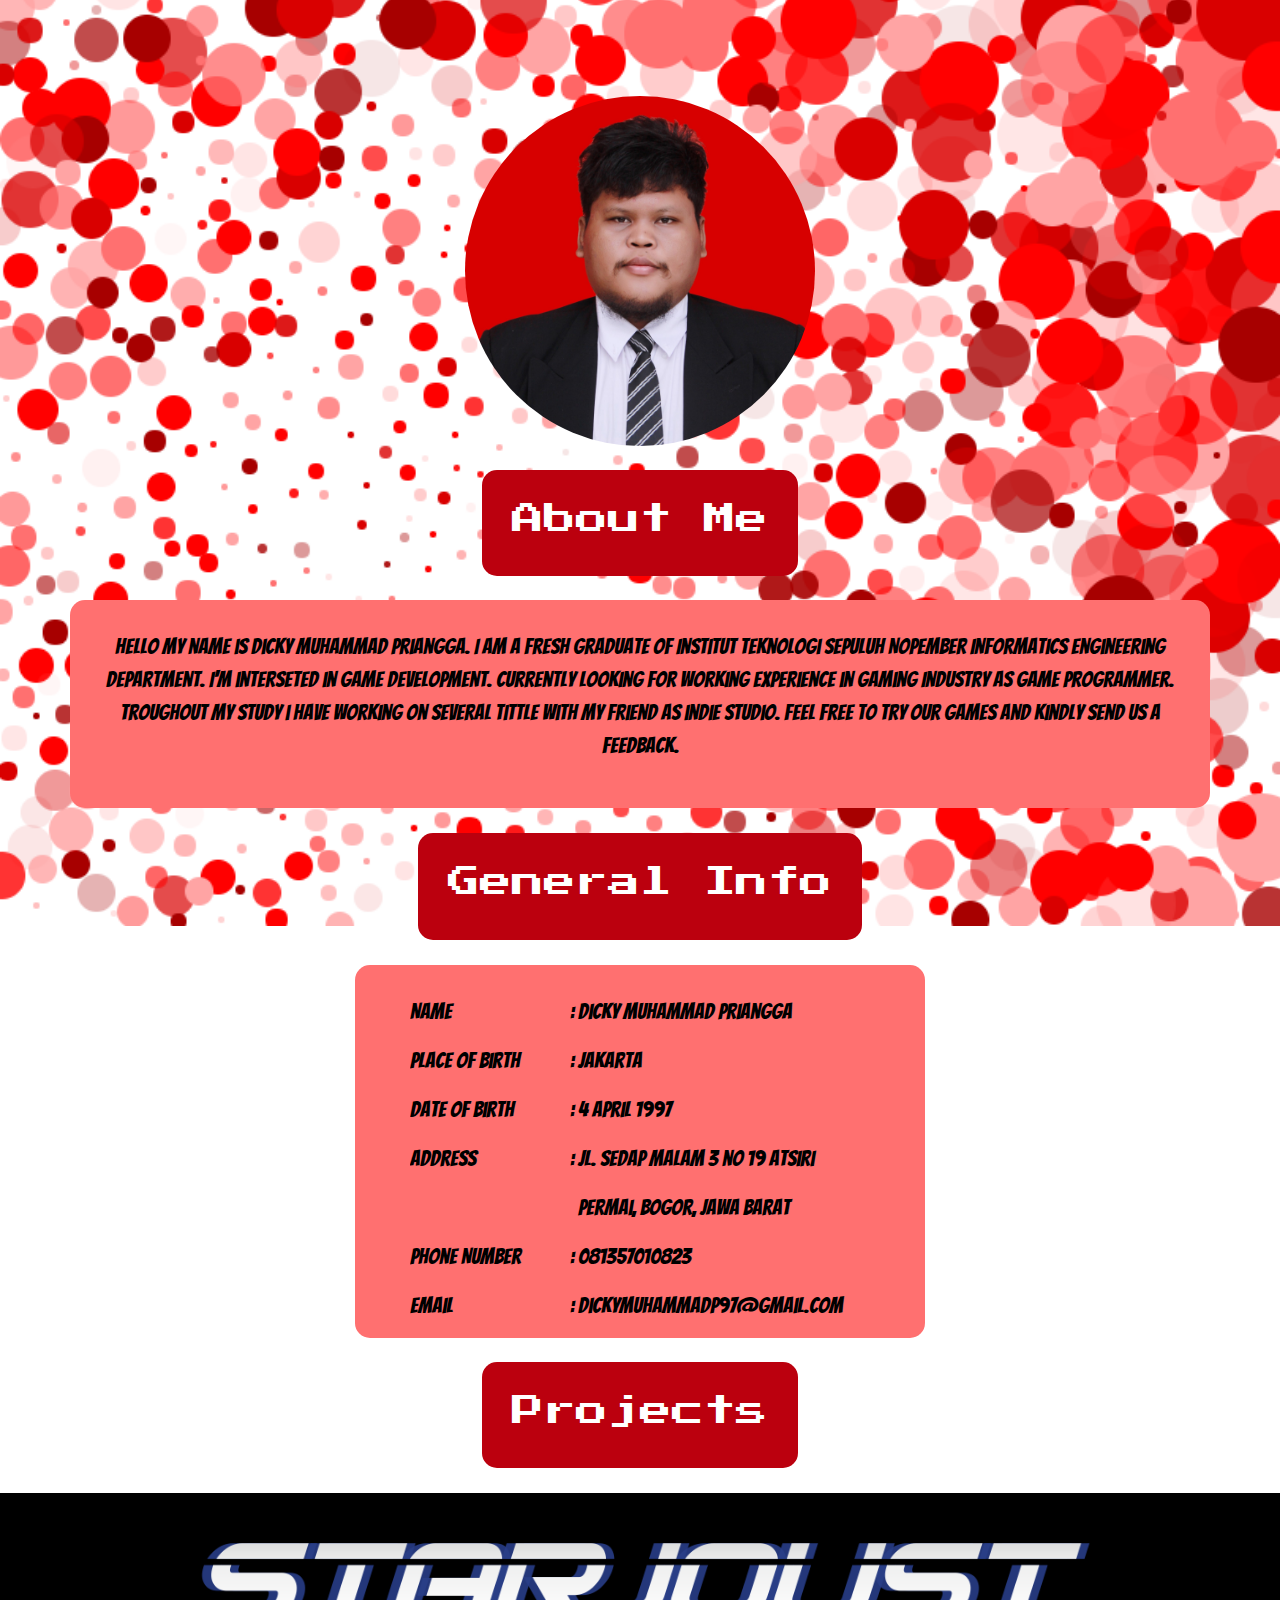
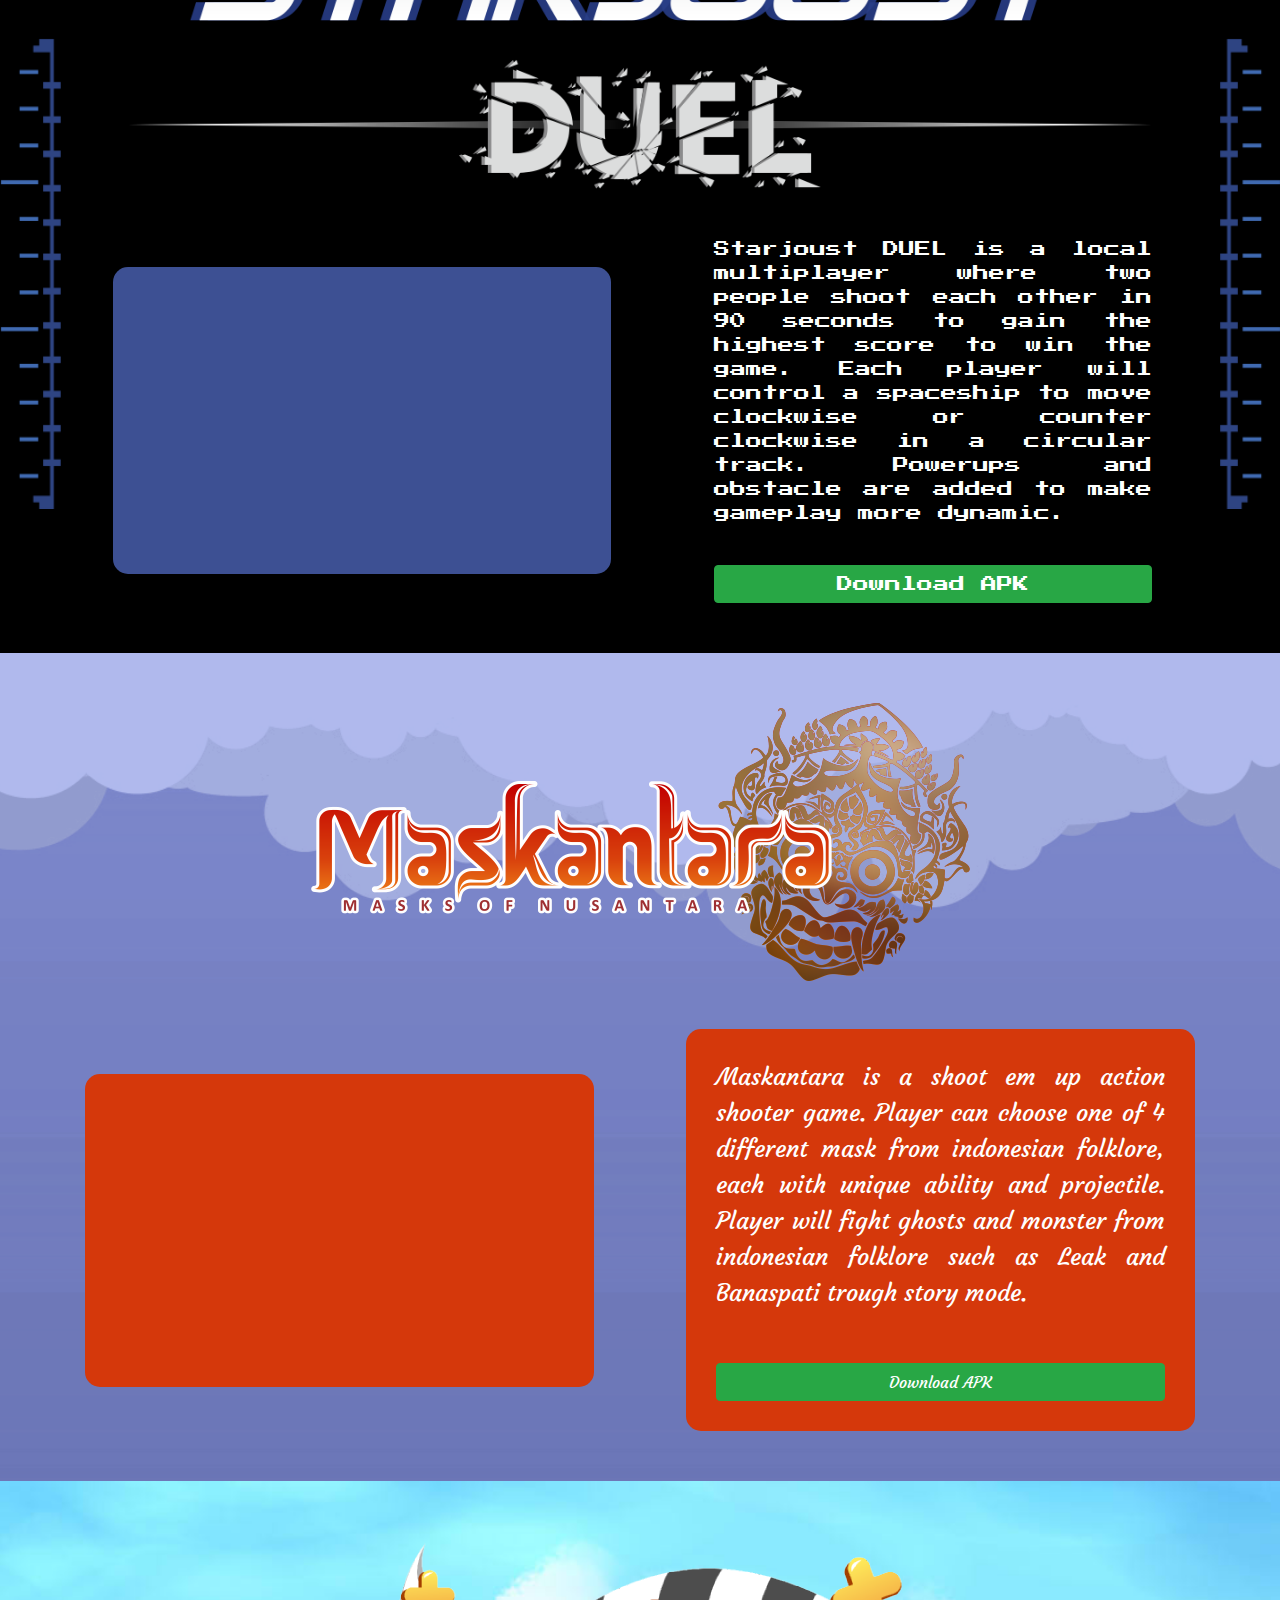
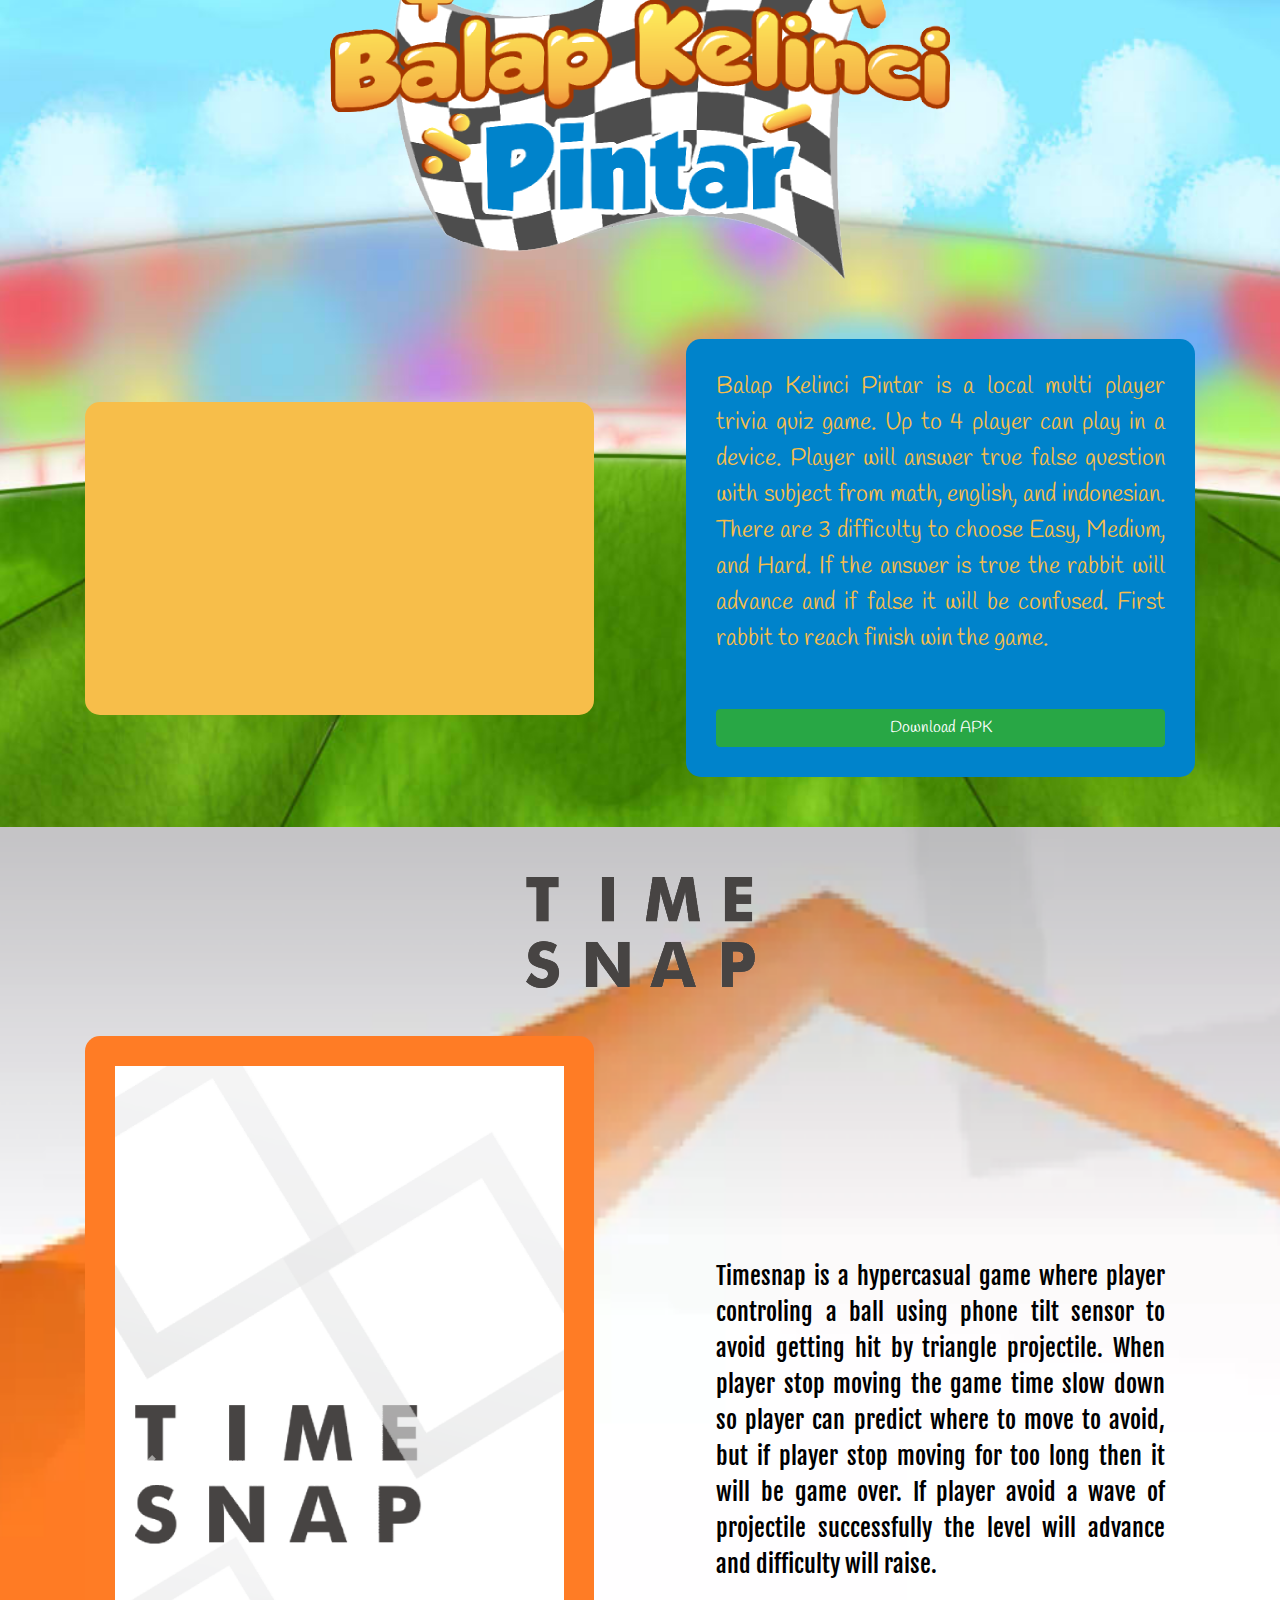
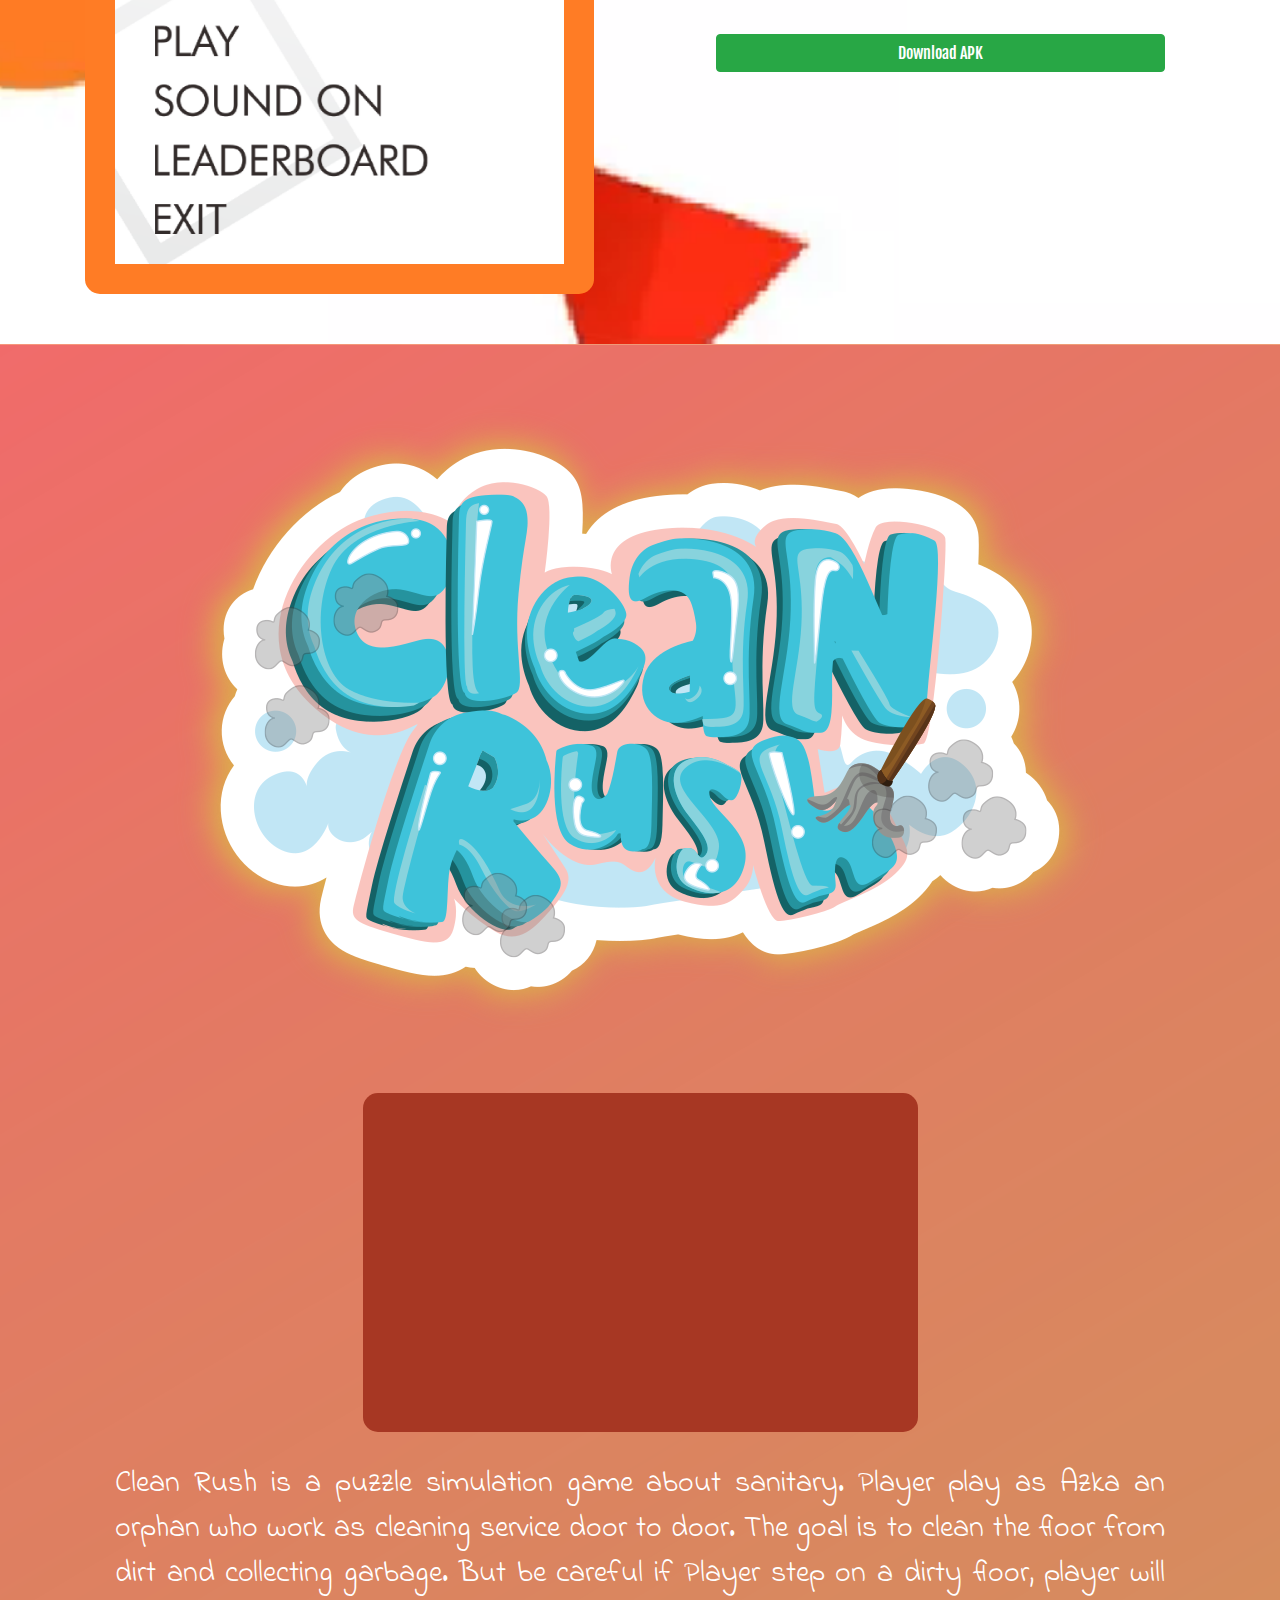
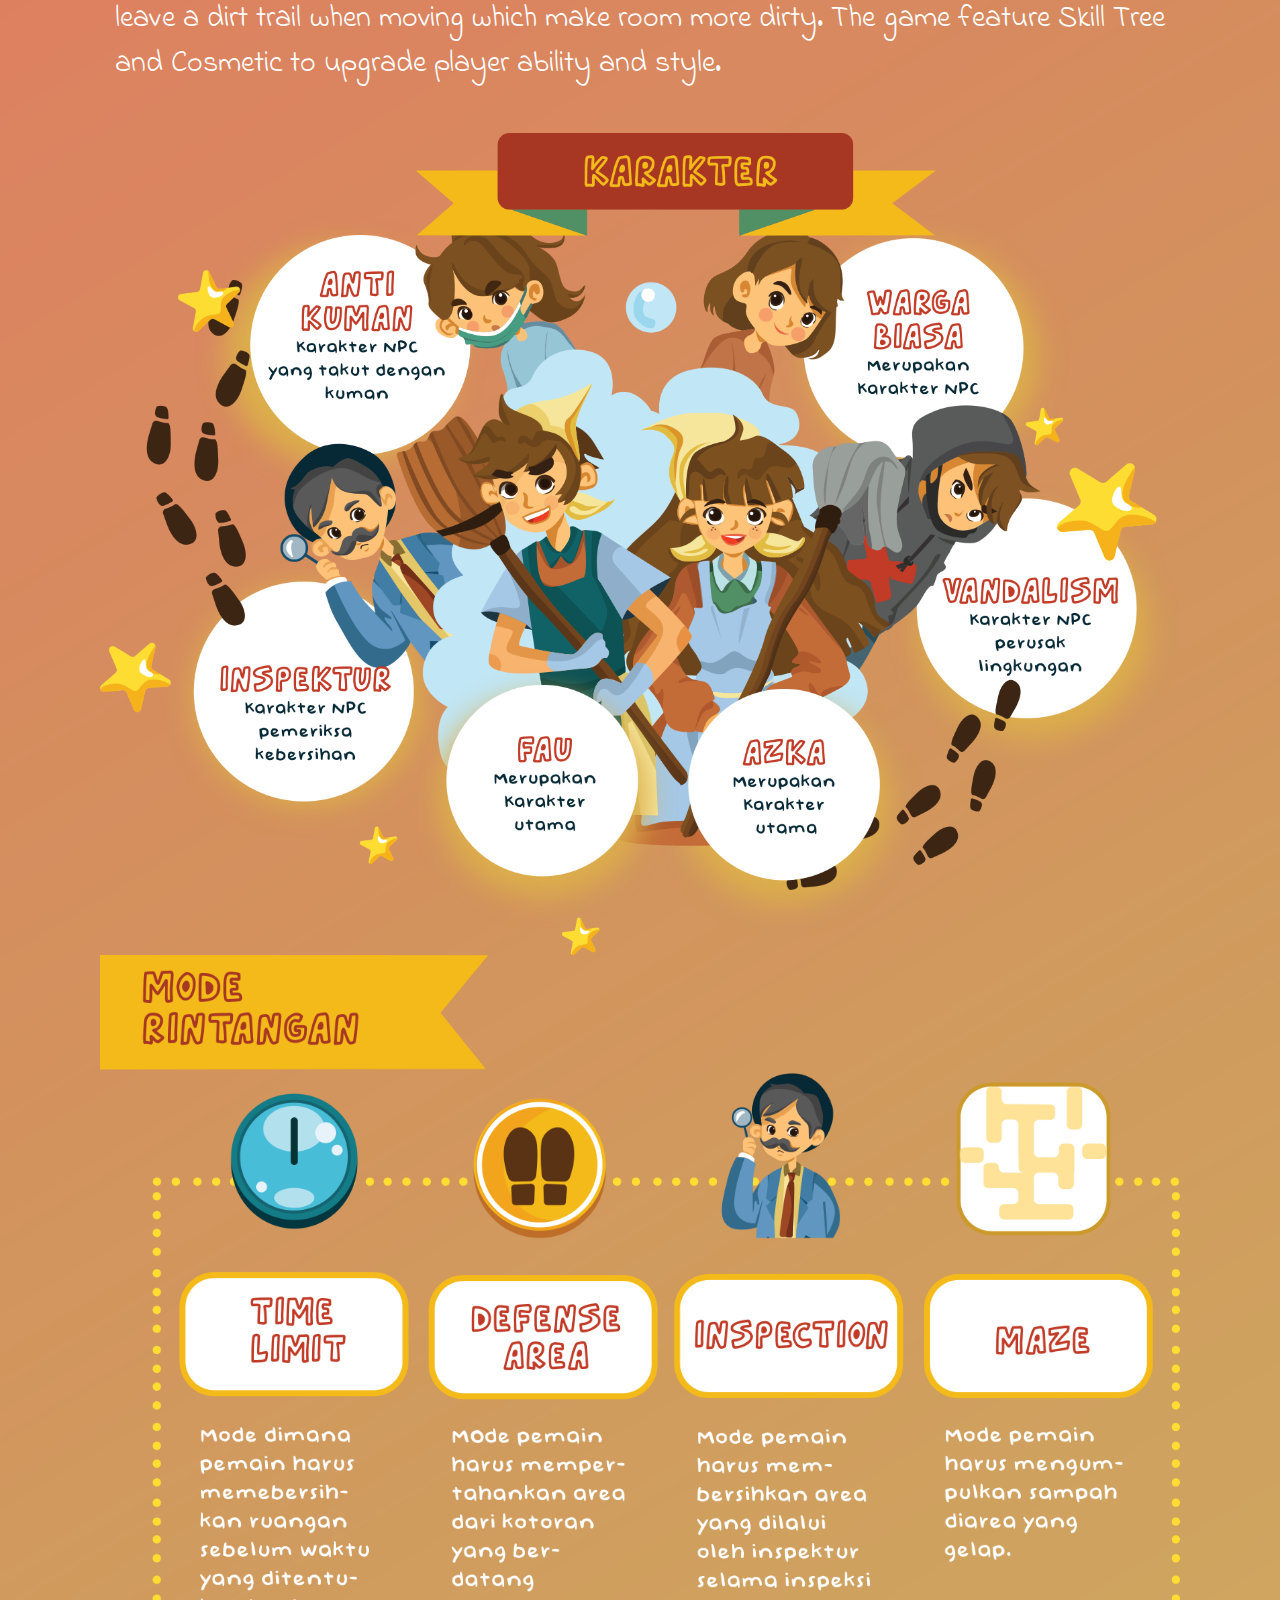
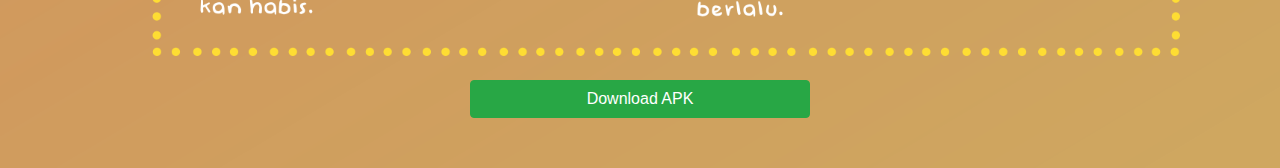
==== index.html @ 191b6e97 "Game" ====
<!DOCTYPE html>
<html>
	<head>
		<meta charset="utf-8">
		<meta name="viewport" content="width=device-width, initial-scale=1">
		<link rel="stylesheet" href="https://maxcdn.bootstrapcdn.com/bootstrap/4.3.1/css/bootstrap.min.css">
		<script src="https://ajax.googleapis.com/ajax/libs/jquery/3.4.1/jquery.min.js"></script>
		<script src="https://cdnjs.cloudflare.com/ajax/libs/popper.js/1.14.7/umd/popper.min.js"></script>
		<script src="https://maxcdn.bootstrapcdn.com/bootstrap/4.3.1/js/bootstrap.min.js"></script>
		<link rel="stylesheet" href="axlred-profile.css" type="text/css">
		<link href="https://fonts.googleapis.com/css?family=Press+Start+2P" rel="stylesheet">
		<link href="https://fonts.googleapis.com/css?family=Bangers&display=swap" rel="stylesheet">
		<link href="https://fonts.googleapis.com/css?family=Courgette|Indie+Flower&display=swap" rel="stylesheet">
		<link href="https://fonts.googleapis.com/css?family=Fjalla+One&display=swap" rel="stylesheet">
		<link href="https://fonts.googleapis.com/css?family=Handlee&display=swap" rel="stylesheet">
	</head>
	<body>
		
	</body>
</html>

<!doctype html>
<html lang="en">
  <head>
    <!-- Required meta tags -->
    <meta charset="utf-8">
    <meta name="viewport" content="width=device-width, initial-scale=1, shrink-to-fit=no">

    <!-- Bootstrap CSS -->
    <link rel="stylesheet" href="https://maxcdn.bootstrapcdn.com/bootstrap/4.0.0/css/bootstrap.min.css" integrity="sha384-Gn5384xqQ1aoWXA+058RXPxPg6fy4IWvTNh0E263XmFcJlSAwiGgFAW/dAiS6JXm" crossorigin="anonymous">
    <link rel="stylesheet" href="portofolio.css" type="text/css">
	<link href="https://fonts.googleapis.com/css?family=Press+Start+2P" rel="stylesheet">
	<link href="https://fonts.googleapis.com/css?family=Bangers&display=swap" rel="stylesheet">
    <title>Hello, world!</title>
  </head>
  <body>
    <div class="header">
			<br><br><br><br>
		</div>

		<div class="content">
			<div class="company-profile">
				<div class="container">
					<div class="row justify-content-center">
						<div class="company-profile-banner">
							<div class="col-4 offset-4">
								<div class="text-center">
										<img class="img-fluid rounded-circle" src="profile-pic.jpg" alt="">
								</div>
							</div>
						</div>
					</div>
				</div>
				<br>
				<div class="container">
					<div class="row justify-content-center">
						<div class="sub-about-me">
							<div class="col " id="sub-about-me-text">
								<h2 class="text-center">About Me</h2>
							</div>
						</div>
					</div>
				</div>
				<br>
				<div class="container">
					<div class="row justify-content-center">
						<div class="company-profile-info">
							<div class="col" id="company-profile">
								<p class="text-center">Hello my name is Dicky Muhammad Priangga. I am a fresh graduate of Institut Teknologi Sepuluh Nopember Informatics Engineering Department. I'm interseted in Game Development. Currently looking for working experience in Gaming Industry as Game Programmer. Troughout my study i have working on several tittle with my friend as indie studio. Feel free to try our games and kindly send us a feedback.</p>
							</div>
						</div>
					</div>
				</div>
				<br>
				<div class="container">
					<div class="row justify-content-center">
						<div class="sub-general-info">
							<div class="col"></div>
							<div class="col " id="sub-general-info-text">
								<h2 class="text-center">General Info</h2>
							</div>
							<div class="col"></div>
						</div>
					</div>
				</div>
				<br>
				<div class="container">
					<div class="row justify-content-center">
						<div class="col-6" id="general-info">
							<ul style="list-style-type:none;">
								<li><pre>Name				: Dicky Muhammad Priangga</pre></li>
								<li><pre>Place of Birth		: Jakarta</pre></li>
								<li><pre>Date of Birth 		: 4 April 1997</pre></li>
								<li><pre>Address 			: Jl. Sedap Malam 3 no 19 Atsiri</pre></li>
								<li><pre>					  Permai, Bogor, Jawa Barat</pre></li>
								<li><pre>Phone Number 		: 081357010823</pre></li>
								<li><pre>Email 				: dickymuhammadp97@gmail.com</pre></li>
							</ul>
						</div>
					</div>
				</div>
				<br>
				<div class="container">
					<div class="row justify-content-center">
						<div class="sub-projects">
							<div class="col " id="sub-projects-text">
								<h2 class="text-center">Projects</h2>
							</div>
							<div class="col"></div>
						</div>
					</div>
				</div>
				<br>
				<div class="container-fluid" id="sub-back-starjoust">
					<div class="row justify-content-center">
						<div class="sub-starjoust">
							<div class="col" id="sub-starjoust-text">
								<img class="img-fluid" src="starjoust-duel.png" alt="">
							</div>
						</div>
					</div>
					<br>
					<br>
					<div class="row">
						<div class="col my-auto" id="project-starjoust-vid">
							<div class="embed-responsive embed-responsive-16by9">
								  <iframe class="embed-responsive-item" src="https://www.youtube.com/embed/wk0l8ivNwWA" allowfullscreen></iframe>
							</div>
						</div>
						<div class="col-1"></div>
						<div class="col my-auto" id="project-starjoust">
							<div class="row">
								<div class="col my-auto">
									<p class="text-justify">Starjoust DUEL is a local multiplayer where two people shoot each other in 90 seconds to gain the highest score to win the game. Each player will control a spaceship to move clockwise or counter clockwise in a circular track. Powerups and obstacle are added to make gameplay more dynamic.</p>
								</div>
							</div>
							<br>
							<div class="row justify-content-center">
								<div class="col my-auto">
									<a href="STARJOUST Duel.apk" class="btn btn-block btn-success" download="STARJOUST Duel">Download APK</a>
								</div>
							</div>
						</div>
					</div>
				</div>
				<div class="container-fluid" id="sub-back-maskantara">
					<div class="row justify-content-center">
						<div class="sub-maskantara">
							<div class="col" id="sub-maskantara-text">
								<img class="img-fluid" src="maskantara.png" alt="">
							</div>
						</div>
					</div>
					<br>
					<br>
					<div class="row">
						<div class="col my-auto" id="project-maskantara-vid">
							<div class="embed-responsive embed-responsive-16by9">
								  <iframe class="embed-responsive-item" src="https://www.youtube.com/embed/u_j-UixLVp4" allowfullscreen></iframe>
							</div>
						</div>
						<div class="col-1"></div>
						<div class="col my-auto" id="project-maskantara">
							<div class="row">
								<div class="col my-auto">
									<p class="text-justify">Maskantara is a shoot em up action shooter game. Player can choose one of 4 different mask from indonesian folklore, each with unique ability and projectile. Player will fight ghosts and monster from indonesian folklore such as Leak and Banaspati trough story mode.</p>
								</div>
							</div>
							<br>
							<div class="row justify-content-center">
								<div class="col my-auto">
									<a href="MASKANTARA.apk" class="btn btn-block btn-success" download="MASKANTARA">Download APK</a>
								</div>
							</div>
						</div>
					</div>
				</div>
				<div class="container-fluid" id="sub-back-bkp">
					<div class="row justify-content-center">
						<div class="sub-starjoust">
							<div class="col" id="sub-bkp-text">
								<img class="img-fluid" src="bkp.png" alt="">
							</div>
						</div>
					</div>
					<br>
					<br>
					<div class="row">
						<div class="col my-auto" id="project-bkp-vid">
							<div class="embed-responsive embed-responsive-16by9">
								  <iframe class="embed-responsive-item" src="https://www.youtube.com/embed/OYjO0Tyk_dE" allowfullscreen></iframe>
							</div>
						</div>
						<div class="col-1"></div>
						<div class="col my-auto" id="project-bkp">
							<div class="row">
								<div class="col my-auto">
									<p class="text-justify">Balap Kelinci Pintar is a local multi player trivia quiz game. Up to 4 player can play in a device. Player will answer true false question with subject from math, english, and indonesian. There are 3 difficulty to choose Easy, Medium, and Hard. If the answer is true the rabbit will advance and if false it will be confused. First rabbit to reach finish win the game.</p>
								</div>
							</div>
							<br>
							<div class="row justify-content-center">
								<div class="col my-auto">
									<a href="Balap Kelinci Pintar.apk" class="btn btn-block btn-success" download="Balap Kelinci Pintar">Download APK</a>
								</div>
							</div>
						</div>
					</div>
				</div>
				<div class="container-fluid" id="sub-back-timesnap">
					<div class="row justify-content-center">
						<div class="sub-timesnap">
							<div class="col" id="sub-timensap-text">
								<img class="img-fluid" src="timesnap.png" alt="">
							</div>
						</div>
					</div>
					<br>
					<br>
					<div class="row">
						<div class="col my-auto" id="project-timesnap-vid">
							<div id="TimeSnapSS" class="carousel slide" data-ride="carousel">
							  <!-- Indicators -->
							  <ul class="carousel-indicators">
							    <li data-target="#TimeSnapSS" data-slide-to="0" class="active"></li>
							    <li data-target="#TimeSnapSS data-slide-to="1"></li>
							    <li data-target="#TimeSnapSS data-slide-to="2"></li>
							    <li data-target="#TimeSnapSS data-slide-to="3"></li>
							  </ul>

							  <!-- The slideshow -->
							  <div class="carousel-inner">
							    <div class="carousel-item active">
							      <img class="img-fluid" src="SS/TimeSnap1.png">
							    </div>
							    <div class="carousel-item">
							      <img class="img-fluid" src="SS/TimeSnap2.png">
							    </div>
							    <div class="carousel-item">
							      <img class="img-fluid" src="SS/TimeSnap3.png">
							    </div>
							    <div class="carousel-item">
							      <img class="img-fluid" src="SS/TimeSnap4.png">
							    </div>
							  </div>

							  <!-- Left and right controls -->
							  <a class="carousel-control-prev" href="#TimeSnapSS" data-slide="prev">
							    <span class="carousel-control-prev-icon"></span>
							  </a>
							  <a class="carousel-control-next" href="#TimeSnapSS" data-slide="next">
							    <span class="carousel-control-next-icon"></span>
							  </a>

							</div>
						</div>
						<div class="col-1"></div>
						<div class="col my-auto" id="project-timesnap">
							<div class="row">
								<div class="col my-auto">
									<p class="text-justify">Timesnap is a hypercasual game where player controling a ball using phone tilt sensor to avoid getting hit by triangle projectile. When player stop moving the game time slow down so player can predict where to move to avoid, but if player stop moving for too long then it will be game over. If player avoid a wave of projectile successfully the level will advance and difficulty will raise.</p>
								</div>
							</div>
							<br>
							<div class="row justify-content-center">
								<div class="col my-auto">
									<a href="Time Snap.apk" class="btn btn-block btn-success" download="Time Snap">Download APK</a>
								</div>
							</div>
						</div>
					</div>
				</div>
				<div class="container-fluid" id="sub-back-cleanrush">
					<div class="row justify-content-center">
						<div class="sub-cleanrush">
							<div class="col" id="sub-cleanrush-text">
								<img class="img-fluid" src="cleanrush.png" alt="">
							</div>
						</div>
					</div>
					<br>
					<br>
					<div class="row justify-content-center">
						<div class="col-xl-6 col my-auto" id="project-cleanrush-vid">
							<div class="embed-responsive embed-responsive-16by9">
								  <iframe class="embed-responsive-item" src="https://www.youtube.com/embed/nVOYBIUqXEM" allowfullscreen></iframe>
							</div>
						</div>
					</div>
					<div class="row">
						<div class="col my-auto" id="project-cleanrush">
							<p class="text-justify">Clean Rush is a puzzle simulation game about sanitary. Player play as Azka an orphan who work as cleaning service door to door. The goal is to clean the floor from dirt and collecting garbage. But be careful if Player step on a dirty floor, player will leave a dirt trail when moving which make room more dirty. The game feature Skill Tree and Cosmetic to upgrade player ability and style.</p>
						</div>
					</div>
					<div class="row justify-content-center">
						<div class="sub-cleanrush-chara">
							<div class="col" id="sub-cleanrush-chara-img">
								<img class="img-fluid" src="cleanrush-chara.png" alt="">
							</div>
						</div>
					</div>
					<div class="row justify-content-center">
						<div class="sub-cleanrush-mode">
							<div class="col" id="sub-cleanrush-mode-img">
								<img class="img-fluid" src="cleanrush-mode.png" alt="">
							</div>
						</div>
					</div>
					<br>
					<div class="row">
						<div class="col-4 offset-4 my-auto">
							<a href="Clean Rush.apk" class="btn btn-block btn-success" download="Clean Rush">Download APK</a>
						</div>
					</div>
				</div>
			</div>
		</div>
	</div>
	<div class="footer">
	</div>

    <!-- Optional JavaScript -->
    <!-- jQuery first, then Popper.js, then Bootstrap JS -->
    <script src="https://code.jquery.com/jquery-3.2.1.slim.min.js" integrity="sha384-KJ3o2DKtIkvYIK3UENzmM7KCkRr/rE9/Qpg6aAZGJwFDMVNA/GpGFF93hXpG5KkN" crossorigin="anonymous"></script>
    <script src="https://cdnjs.cloudflare.com/ajax/libs/popper.js/1.12.9/umd/popper.min.js" integrity="sha384-ApNbgh9B+Y1QKtv3Rn7W3mgPxhU9K/ScQsAP7hUibX39j7fakFPskvXusvfa0b4Q" crossorigin="anonymous"></script>
    <script src="https://maxcdn.bootstrapcdn.com/bootstrap/4.0.0/js/bootstrap.min.js" integrity="sha384-JZR6Spejh4U02d8jOt6vLEHfe/JQGiRRSQQxSfFWpi1MquVdAyjUar5+76PVCmYl" crossorigin="anonymous"></script>
  </body>
</html>
---- portofolio.css ----
body 
{
	background: url(axlred-bg.png) no-repeat center center fixed;
	background-size: cover;
}

.hidden
{
	opacity: 0;
}

.visible
{
	opacity:1;
}

.col-centered
{
	float: none;
	margin: 0 auto;
}

.navbar-default
{
	background-color: #FFA4A4;
}

.navbar-brand
{
	font-family: 'Press Start 2P', cursive;
}

.navbar-default .navbar-nav > li > a:hover, .navbar-default .navbar-nav > li > a:focus 
{
    background-color: #D90000;
    font-family: 'Press Start 2P', cursive;
}

.navbar-default .navbar-nav > li > a
{
	color: #A70000;
	font-family: 'Press Start 2P', cursive;
}

#company-profile
{
	background-color: #FF7070;
	border-radius: 15px;
	padding: 30px;
	font-family: 'Bangers', cursive;
	color: #000000;
	font-size: 22px;
	transition: .5s;
}

#general-info
{
	background-color: #FF7070;
	border-radius: 15px;
	padding-top : 30px;
	transition: .5s;
}

#general-info > ul > li > pre
{
	font-family: 'Bangers', cursive;
	color: #000000;
	font-size: 22px;
}

#project-starjoust-vid
{
	background-color: #3D5093;
	border-radius: 15px;
	padding : 30px;
	transition: .5s;
}

#project-maskantara-vid
{
	background-color: #D5380B;
	border-radius: 15px;
	padding : 30px;
	transition: .5s;
}

#project-bkp-vid
{
	background-color: #F7BE4A;
	border-radius: 15px;
	padding : 30px;
	transition: .5s;
}

#project-timesnap-vid
{
	background-color: #FF7C25;
	border-radius: 15px;
	padding : 30px;
	transition: .5s;
}

#project-cleanrush-vid
{
	background-color: #A73723;
	border-radius: 15px;
	padding : 30px;
	transition: .5s;
}

#project-starjoust
{
	font-family: 'Press Start 2P', cursive;
	color: #FFFFFF;
	font-size: 12;
	transition: .5s;
}

#project-maskantara
{
	background-color: #D5380B;
	border-radius: 15px;
	padding : 30px;
	transition: .5s;
	font-family: 'Courgette', cursive;
	color: #FFFFFF;
	font-size: 24px;
	transition: .5s;
}

#project-bkp
{
	background-color: #0083CB;
	border-radius: 15px;
	padding : 30px;
	transition: .5s;
	font-family: 'Handlee', cursive;
	color: #F7BE4A;
	font-size: 24px;
	transition: .5s;
}

#project-timesnap
{
	padding : 30px;
	transition: .5s;
	font-family: 'Fjalla One', sans-serif;
	color: #000000;
	font-size: 24px;
	transition: .5s;
}

#project-cleanrush
{
	padding : 30px;
	transition: .5s;
	font-family: 'Indie Flower', cursive;
	color: #FFFFFF;
	font-size: 30px;
	transition: .5s;
}


#sub-about-me-text
{
	background-color: #BB000E;
	border-radius: 15px;
	padding: 30px;
	font-family: 'Press Start 2P', cursive;
	color: #FFFFFF;
	font-size: 12;
	transition: .5s;
}

#sub-about-me-text:hover
{
	background-color: #111111;
	color: #BB000E;
}

#sub-general-info-text
{
	background-color: #BB000E;
	border-radius: 15px;
	padding: 30px;
	font-family: 'Press Start 2P', cursive;
	color: #FFFFFF;
	font-size: 12;
	transition: .5s;
}

#sub-general-info-text:hover
{
	background-color: #111111;
	color: #BB000E;
}

#sub-skill-text
{
	background-color: #BB000E;
	border-radius: 15px;
	padding: 30px;
	font-family: 'Press Start 2P', cursive;
	color: #FFFFFF;
	font-size: 12;
	transition: .5s;
}

#sub-skill-text:hover
{
	background-color: #111111;
	color: #BB000E;
}

#sub-projects-text
{
	background-color: #BB000E;
	border-radius: 15px;
	padding: 30px;
	font-family: 'Press Start 2P', cursive;
	color: #FFFFFF;
	font-size: 12;
	transition: .5s;
}

#sub-projects-text
{
	background-color: #BB000E;
	border-radius: 15px;
	padding: 30px;
	font-family: 'Press Start 2P', cursive;
	color: #FFFFFF;
	font-size: 12;
	transition: .5s;
}

#sub-back-starjoust
{
	background: url(starjoust-bg.png) no-repeat center center;
  	-webkit-background-size: contain;
  	-moz-background-size: contain;
  	-o-background-size: contain;
  	background-size: contain;
  	background-color: #000000;
	padding : 50px 10% 50px 10%;
}

#sub-back-maskantara
{
	background: url(maskantara-bg.png) no-repeat center center;
  	-webkit-background-size: cover;
  	-moz-background-size: cover;
  	-o-background-size: cover;
  	background-size: cover;
	padding : 50px 100px 50px 100px;
}

#sub-back-bkp
{
	background: url(bkp-bg.png) no-repeat center center;
  	-webkit-background-size: cover;
  	-moz-background-size: cover;
  	-o-background-size: cover;
  	background-size: cover;
	padding : 50px 100px 50px 100px;
}

#sub-back-timesnap
{
	background: url(timesnap-bg.png) no-repeat center center;
  	-webkit-background-size: cover;
  	-moz-background-size: cover;
  	-o-background-size: cover;
  	background-size: cover;
	padding : 50px 100px 50px 100px;
}

#sub-back-cleanrush
{
	background: url(cleanrush-bg.png) no-repeat center center;
  	-webkit-background-size: cover;
  	-moz-background-size: cover;
  	-o-background-size: cover;
  	background-size: cover;
	padding : 50px 100px 50px 100px;
}

#sub-projects-text:hover
{
	background-color: #111111;
	color: #BB000E;
}

#company-profile:hover
{
	background-color: #A70000;
	color: #FFF;
}

.carousel-inner > .item > img, .carousel-inner > .item > a > img 
{
    width: 70%;
    margin: auto;
}

#company-highlight
{
	background-color: #FF7070;
	border-radius: 15px;
	padding: 30px;
	color: #D90000;
	font-size: 12;
	transition: .5s;
}

#company-contact
{
	background-color: #FF7070;
	border-radius: 15px;
	padding: 30px;
	color: #D90000;
	font-size: 12;
	transition: .5s;
}

#company-highlight-header
{
	background-color: #A70000;
	font-family: 'Press Start 2P', cursive;
	text-align: center;
	color: #FFF;
	border-radius: 15px;
	padding: 20px;
}

#company-contact-header
{
	background-color: #A70000;
	font-family: 'Press Start 2P', cursive;
	text-align: center;
	color: #FFF;
	border-radius: 15px;
	padding: 20px;
}
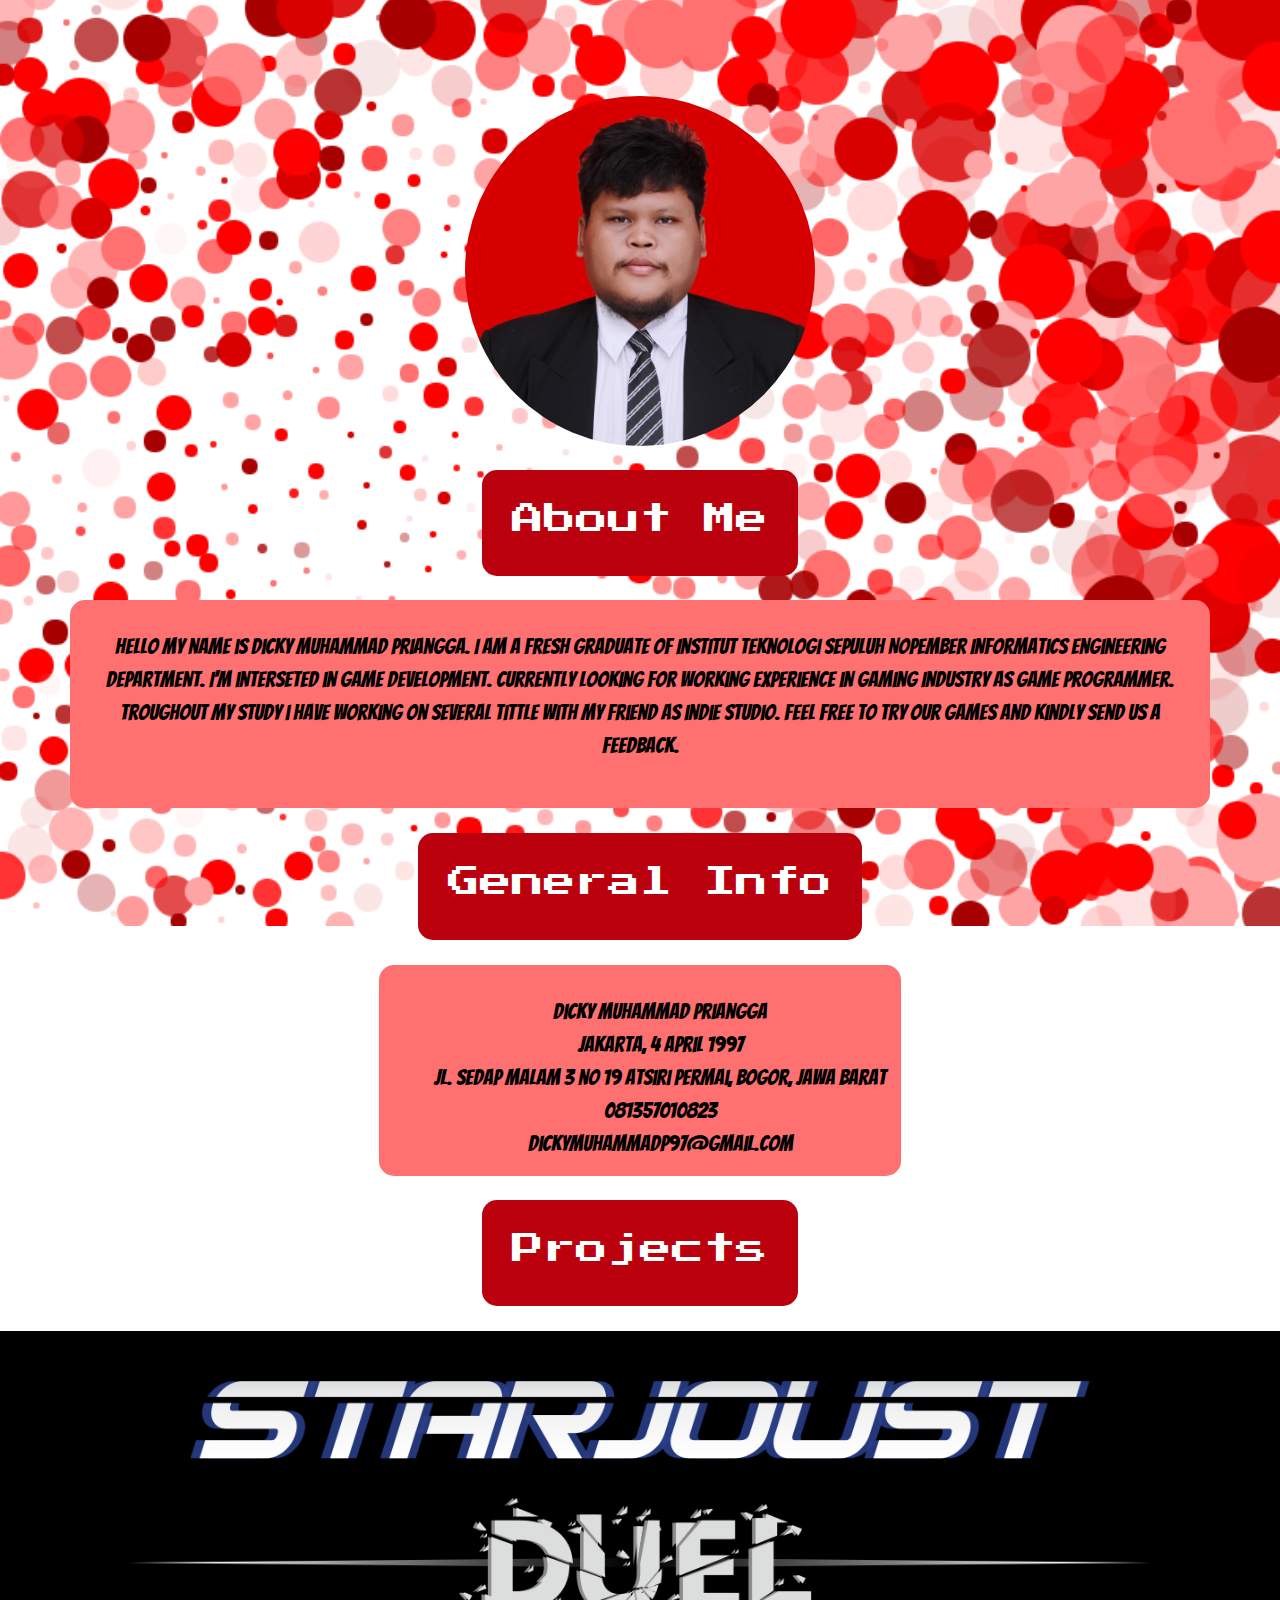
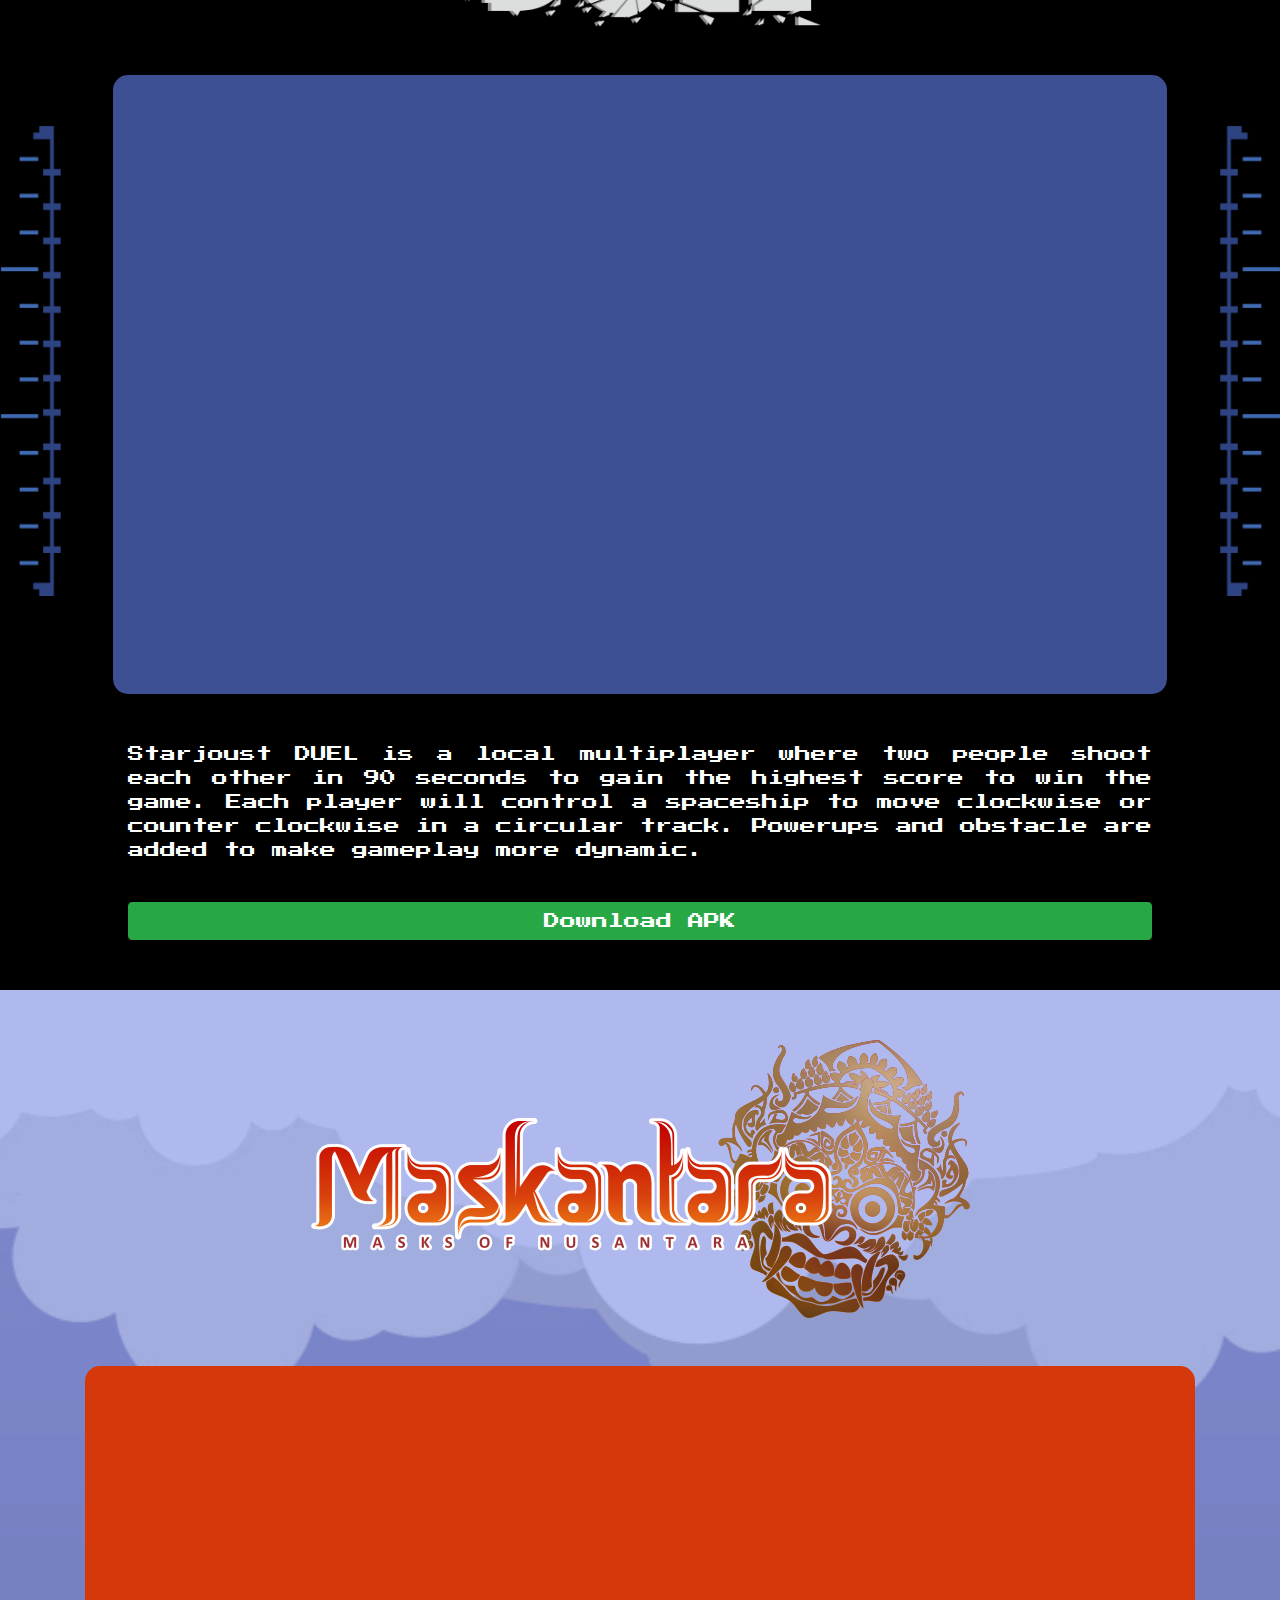
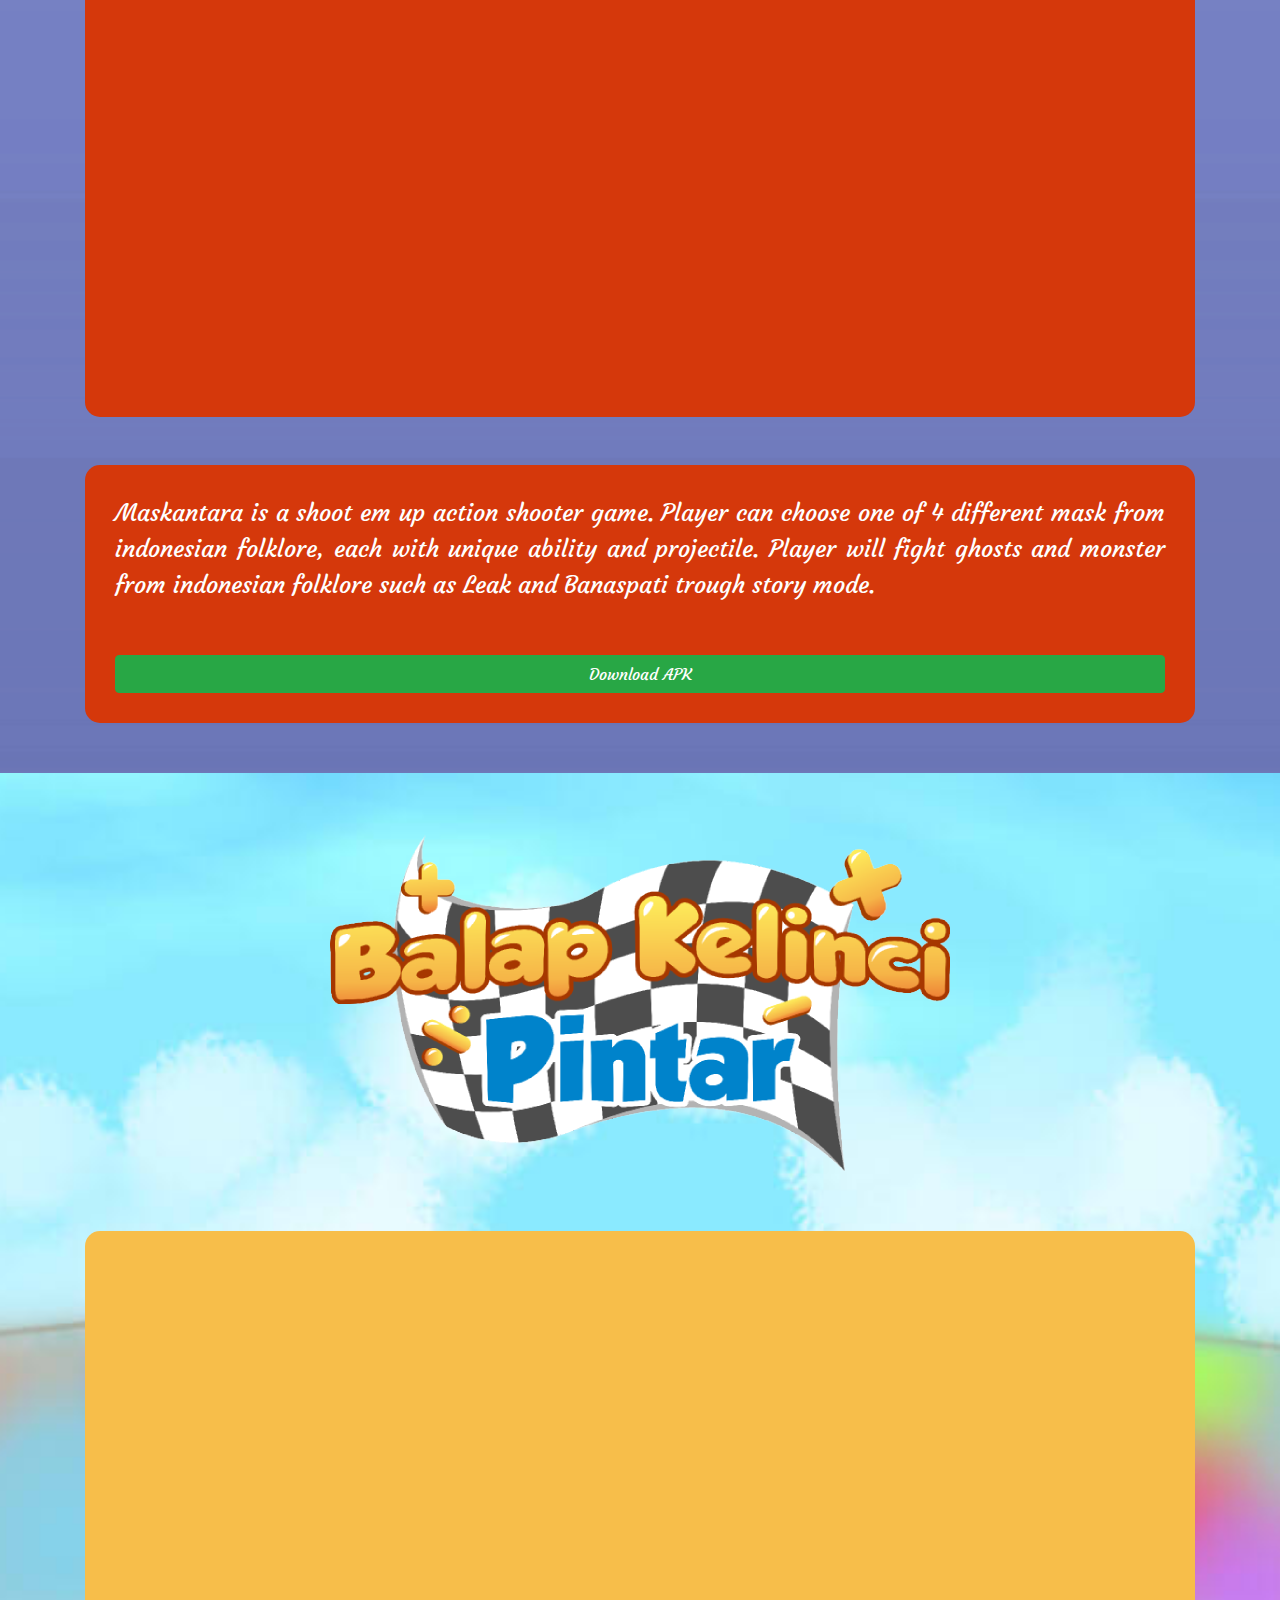
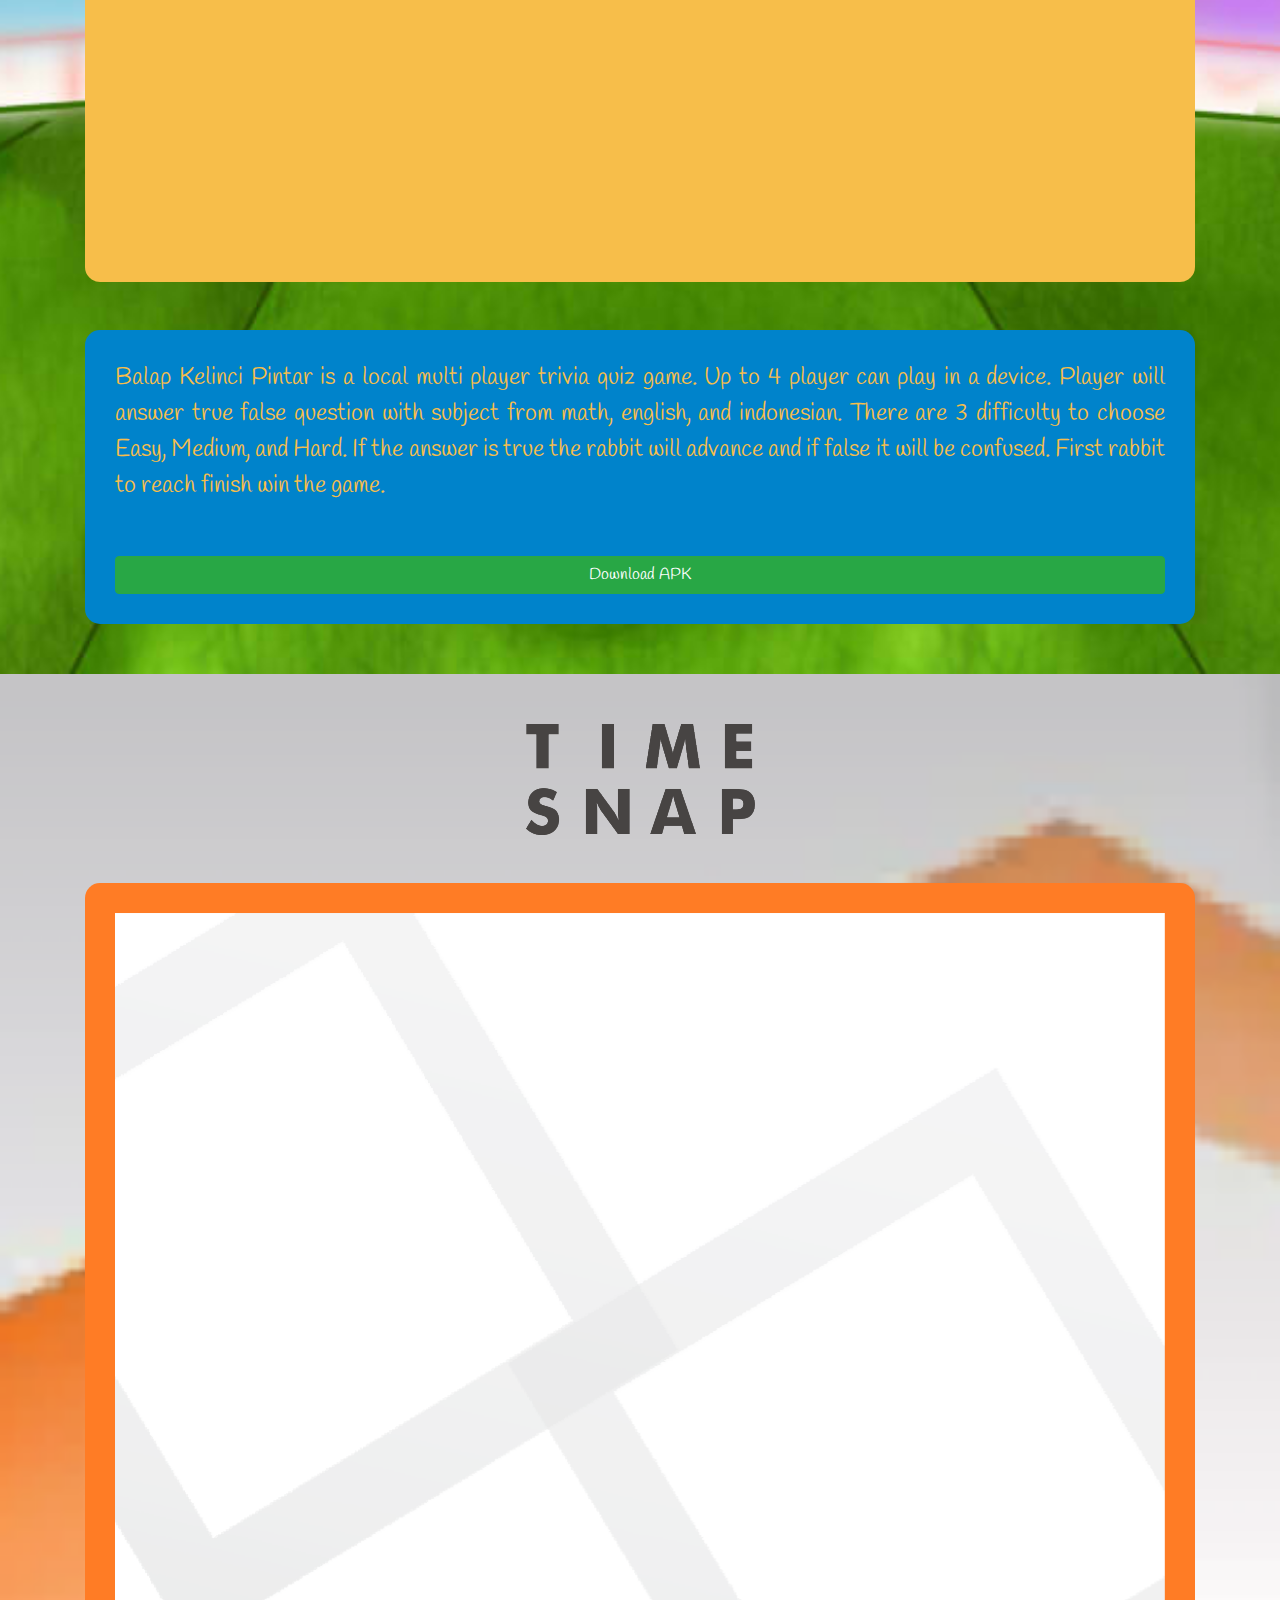
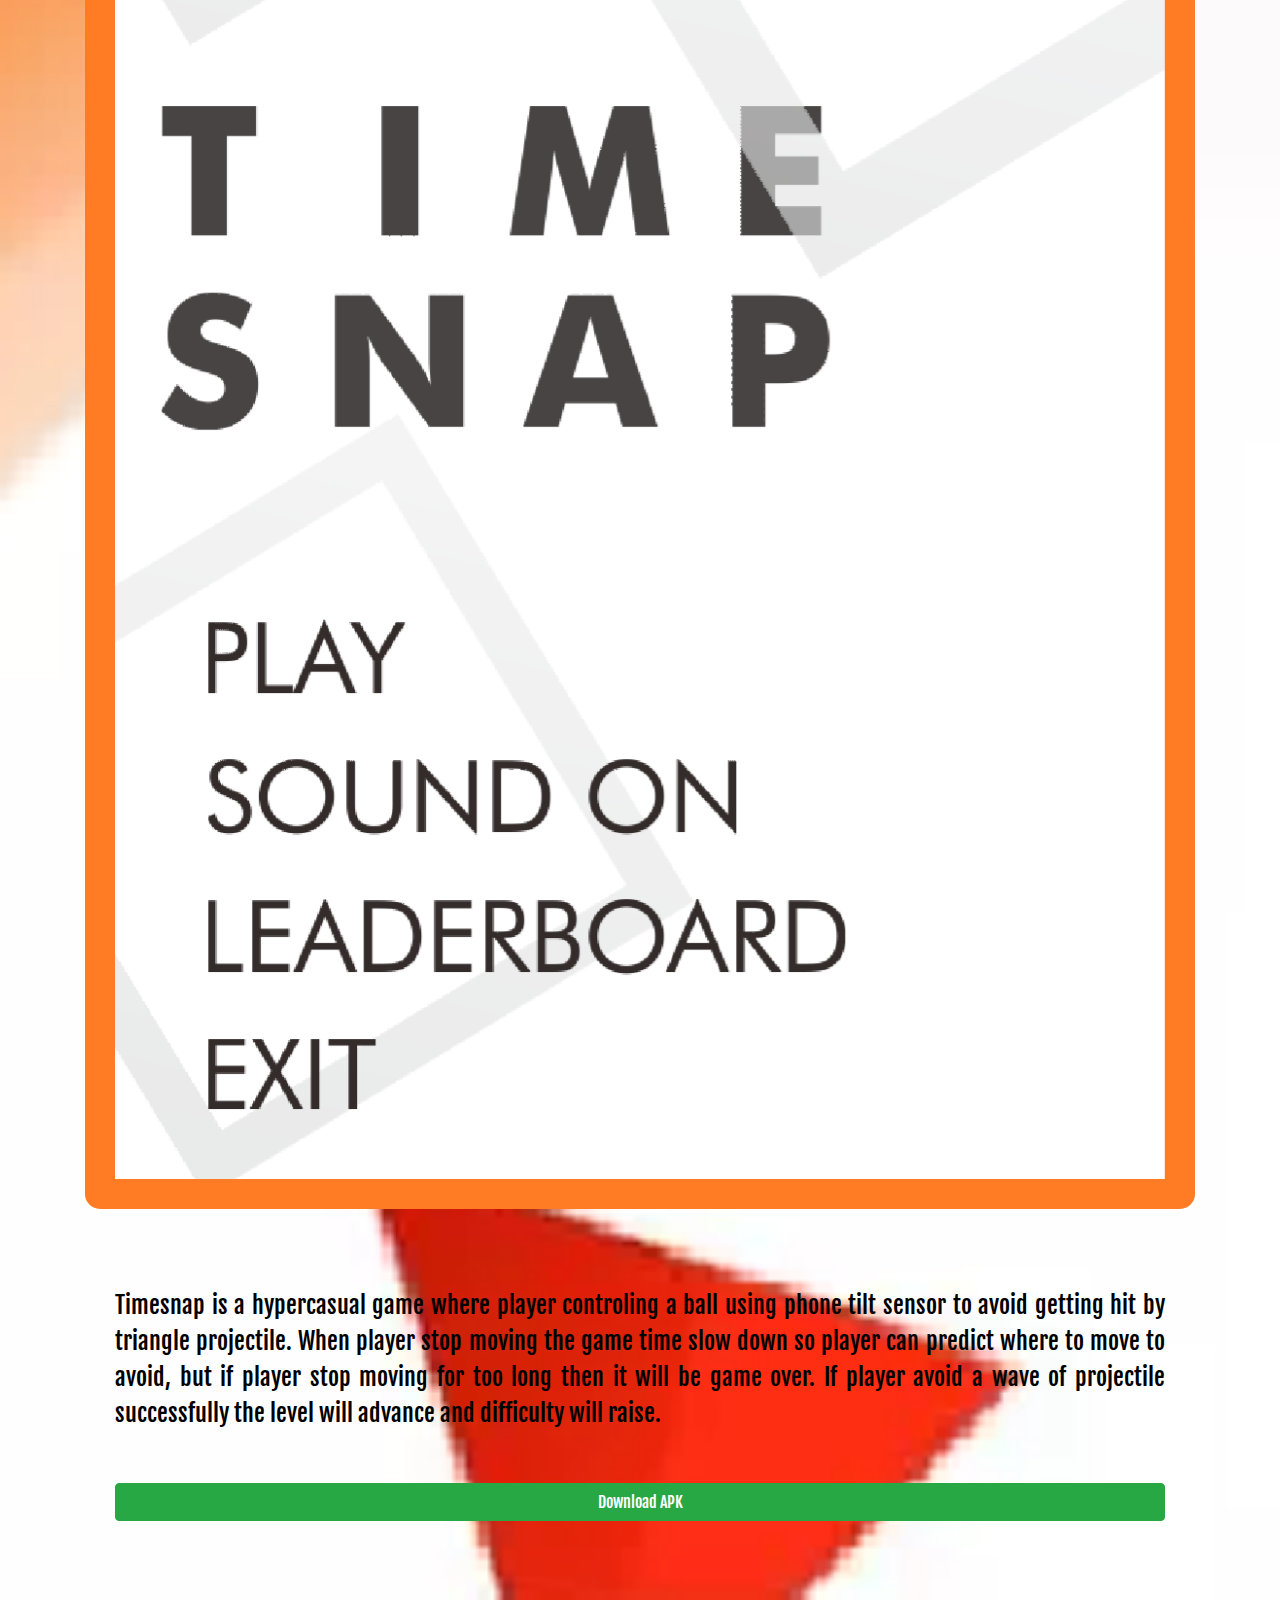
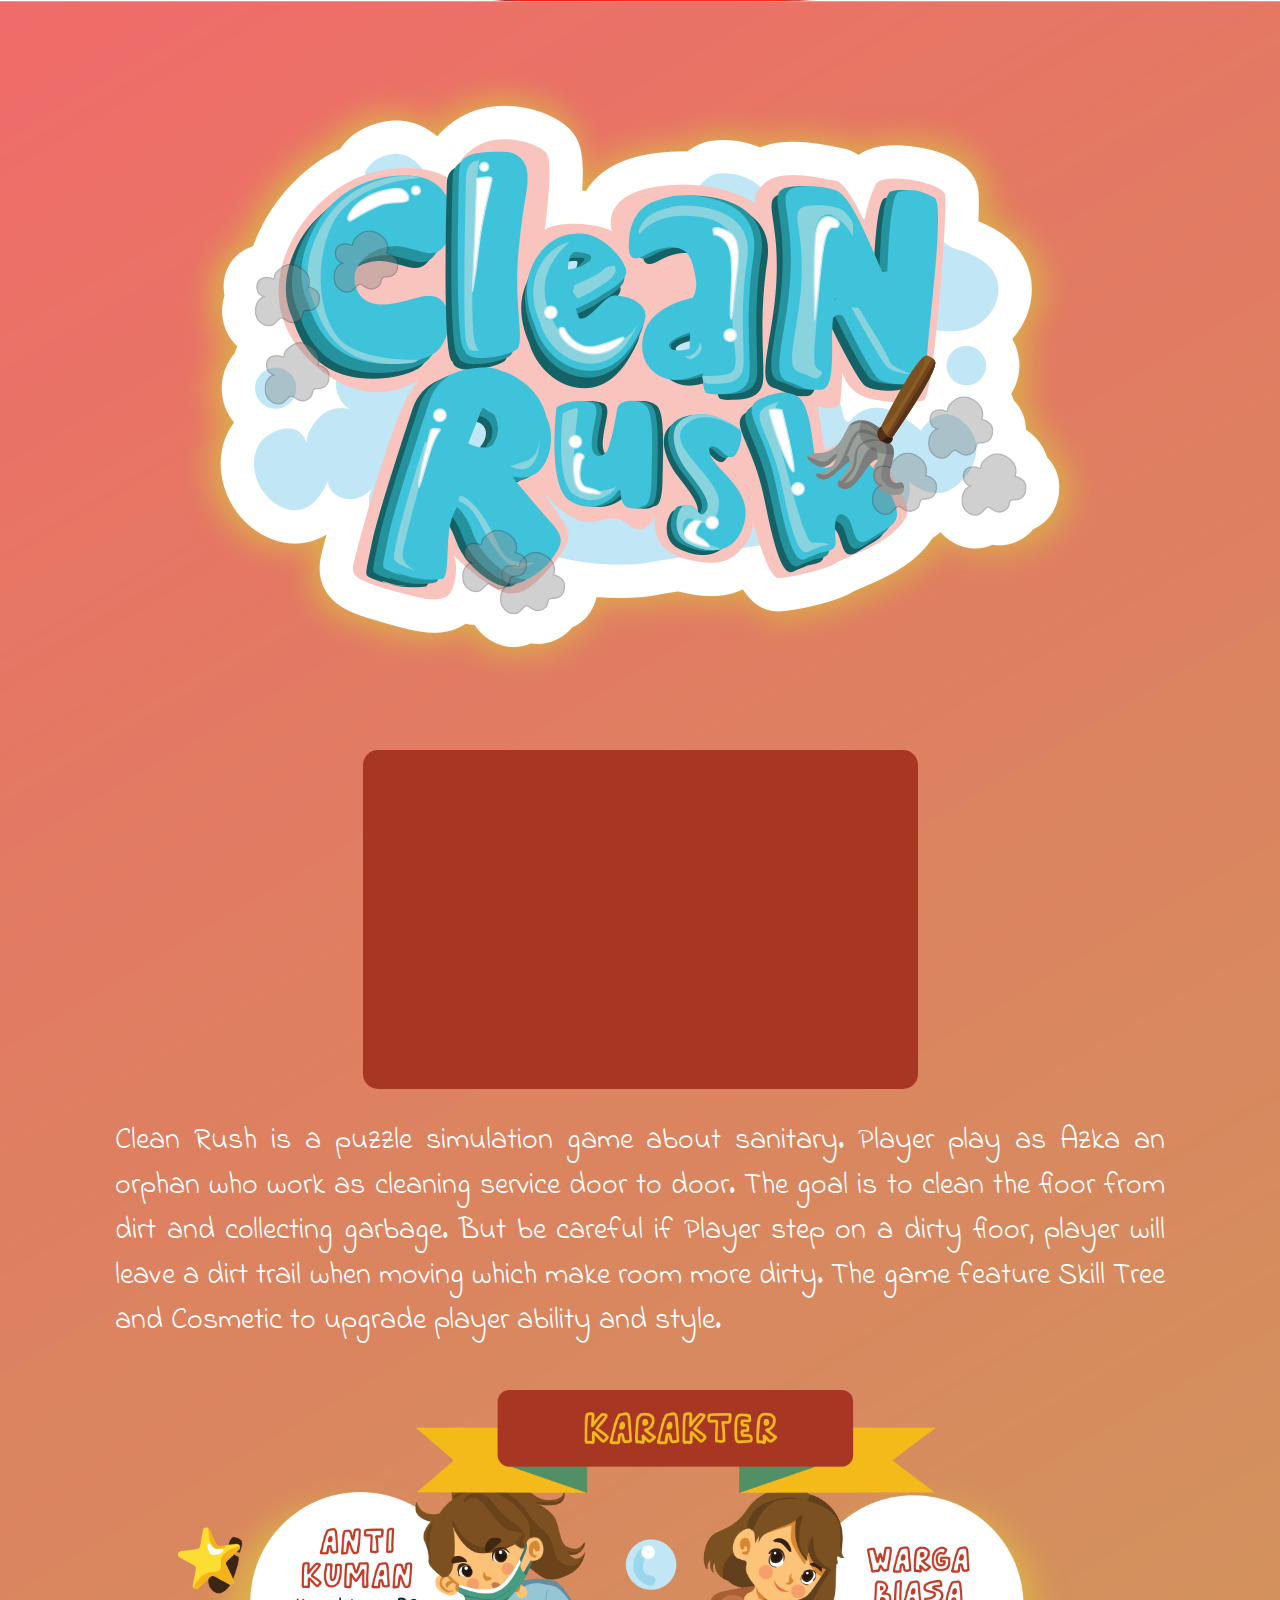
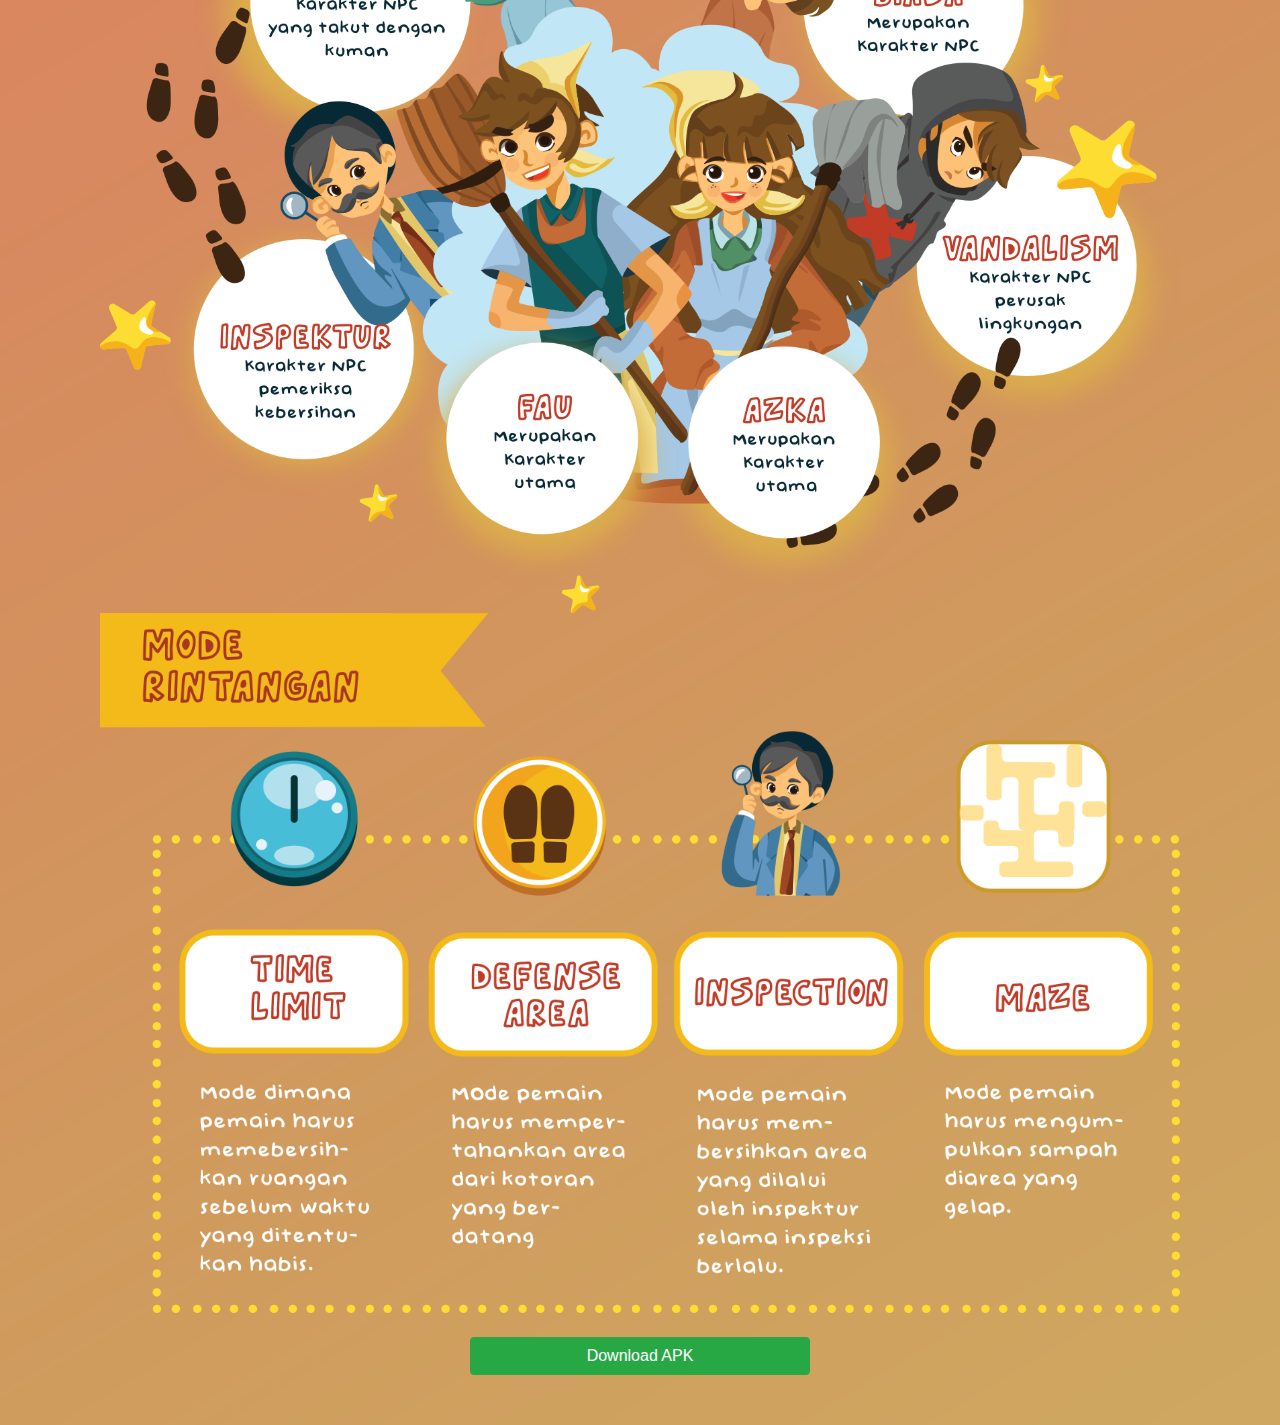
==== commit 1fbb2b93: "Update Mobile" ====
--- a/index.html
+++ b/index.html
@@ -86,15 +86,13 @@
 				<br>
 				<div class="container">
 					<div class="row justify-content-center">
-						<div class="col-6" id="general-info">
+						<div class="col-auto" id="general-info">
 							<ul style="list-style-type:none;">
-								<li><pre>Name				: Dicky Muhammad Priangga</pre></li>
-								<li><pre>Place of Birth		: Jakarta</pre></li>
-								<li><pre>Date of Birth 		: 4 April 1997</pre></li>
-								<li><pre>Address 			: Jl. Sedap Malam 3 no 19 Atsiri</pre></li>
-								<li><pre>					  Permai, Bogor, Jawa Barat</pre></li>
-								<li><pre>Phone Number 		: 081357010823</pre></li>
-								<li><pre>Email 				: dickymuhammadp97@gmail.com</pre></li>
+								<li>Dicky Muhammad Priangga</li>
+								<li>Jakarta, 4 April 1997</li>
+								<li>Jl. Sedap Malam 3 no 19 Atsiri Permai, Bogor, Jawa Barat</li>
+								<li>081357010823</li>
+								<li>dickymuhammadp97@gmail.com</li>
 							</ul>
 						</div>
 					</div>
@@ -121,13 +119,15 @@
 					</div>
 					<br>
 					<br>
-					<div class="row">
-						<div class="col my-auto" id="project-starjoust-vid">
+					<div class="row justify-content-center">
+						<div class="col" id="project-starjoust-vid">
 							<div class="embed-responsive embed-responsive-16by9">
 								  <iframe class="embed-responsive-item" src="https://www.youtube.com/embed/wk0l8ivNwWA" allowfullscreen></iframe>
 							</div>
 						</div>
-						<div class="col-1"></div>
+					</div>
+					<br><br>
+					<div class="row justify-content-center">
 						<div class="col my-auto" id="project-starjoust">
 							<div class="row">
 								<div class="col my-auto">
@@ -153,13 +153,15 @@
 					</div>
 					<br>
 					<br>
-					<div class="row">
-						<div class="col my-auto" id="project-maskantara-vid">
+					<div class="row justify-content-center">
+						<div class="col" id="project-maskantara-vid">
 							<div class="embed-responsive embed-responsive-16by9">
 								  <iframe class="embed-responsive-item" src="https://www.youtube.com/embed/u_j-UixLVp4" allowfullscreen></iframe>
 							</div>
 						</div>
-						<div class="col-1"></div>
+					</div>
+					<br><br>
+					<div class="row justify-content-center">
 						<div class="col my-auto" id="project-maskantara">
 							<div class="row">
 								<div class="col my-auto">
@@ -191,7 +193,9 @@
 								  <iframe class="embed-responsive-item" src="https://www.youtube.com/embed/OYjO0Tyk_dE" allowfullscreen></iframe>
 							</div>
 						</div>
-						<div class="col-1"></div>
+					</div>
+					<br><br>
+					<div class="row justify-content-center">
 						<div class="col my-auto" id="project-bkp">
 							<div class="row">
 								<div class="col my-auto">
@@ -254,7 +258,9 @@
 
 							</div>
 						</div>
-						<div class="col-1"></div>
+					</div>
+					<br><br>
+					<div class="row justify-content-center">
 						<div class="col my-auto" id="project-timesnap">
 							<div class="row">
 								<div class="col my-auto">
--- a/portofolio.css
+++ b/portofolio.css
@@ -61,8 +61,9 @@
 	transition: .5s;
 }
 
-#general-info > ul > li > pre
-{
+#general-info > ul > li
+{
+	text-align: center;
 	font-family: 'Bangers', cursive;
 	color: #000000;
 	font-size: 22px;
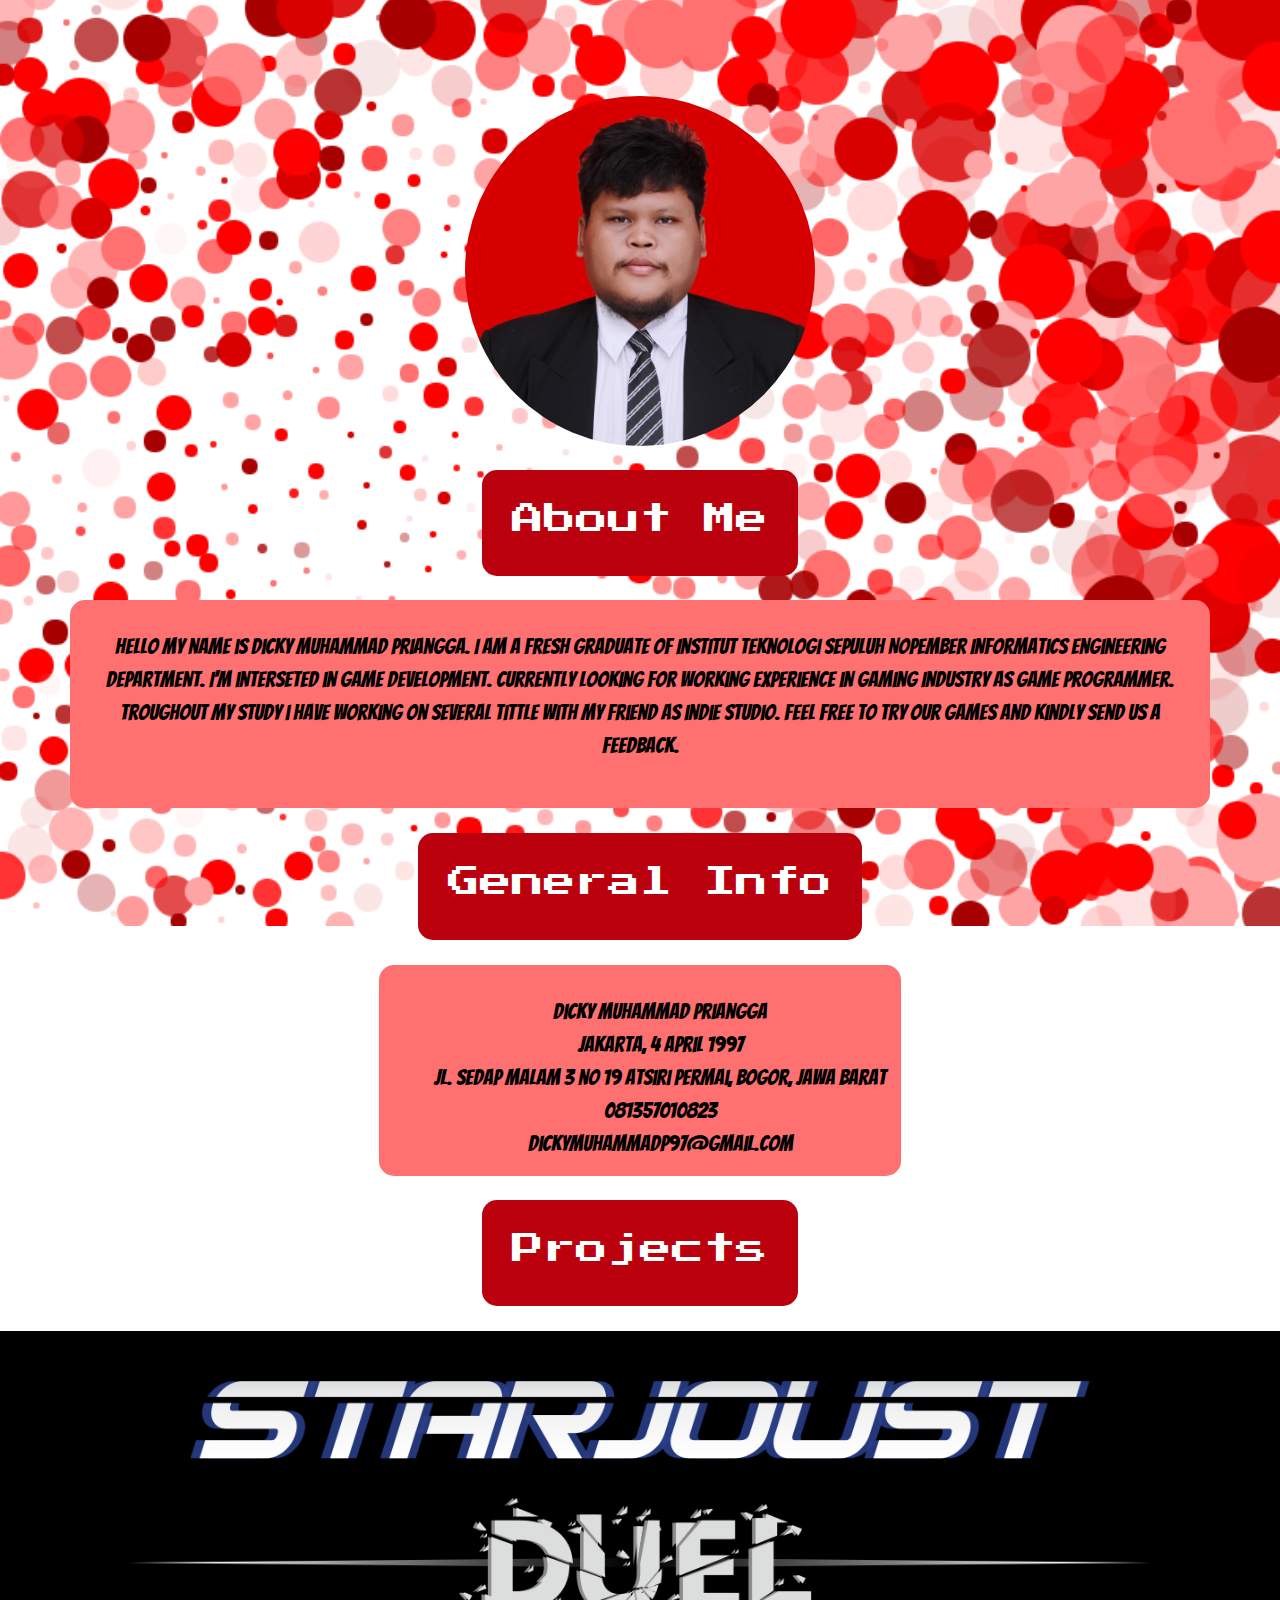
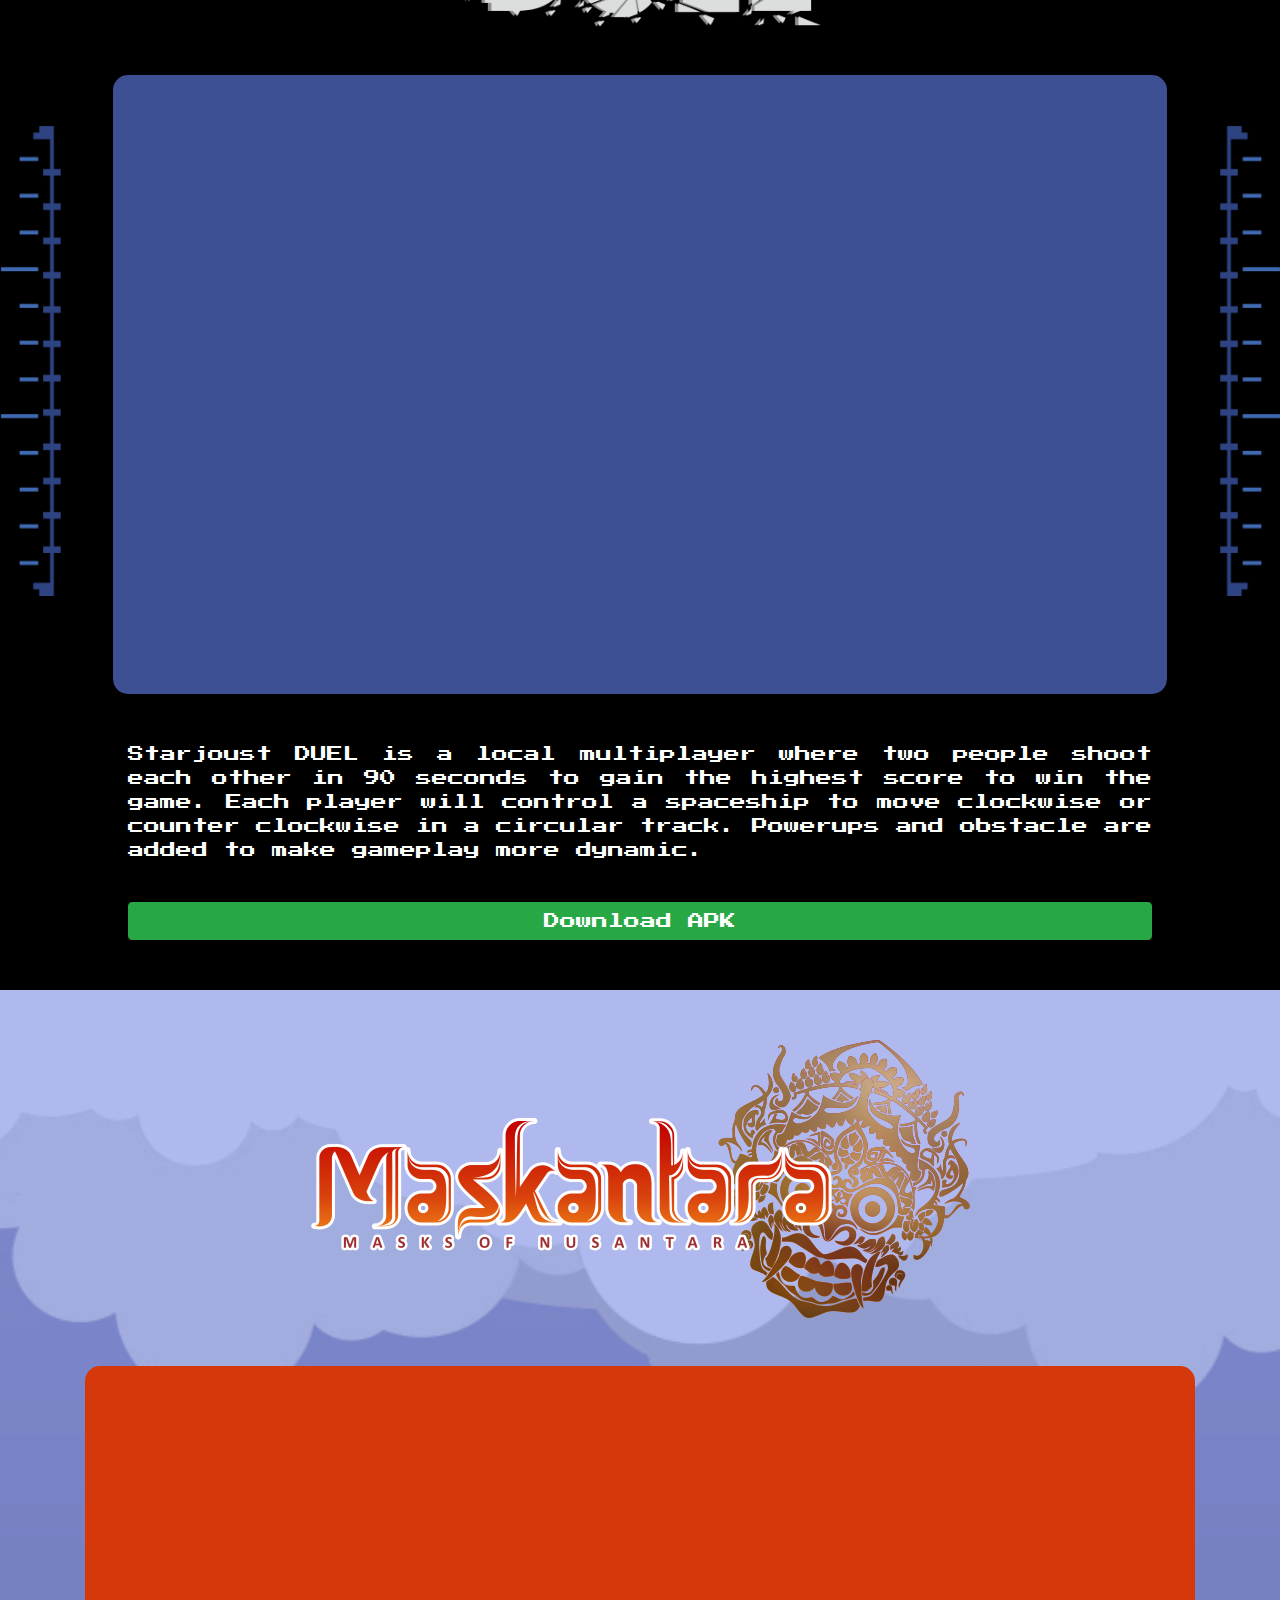
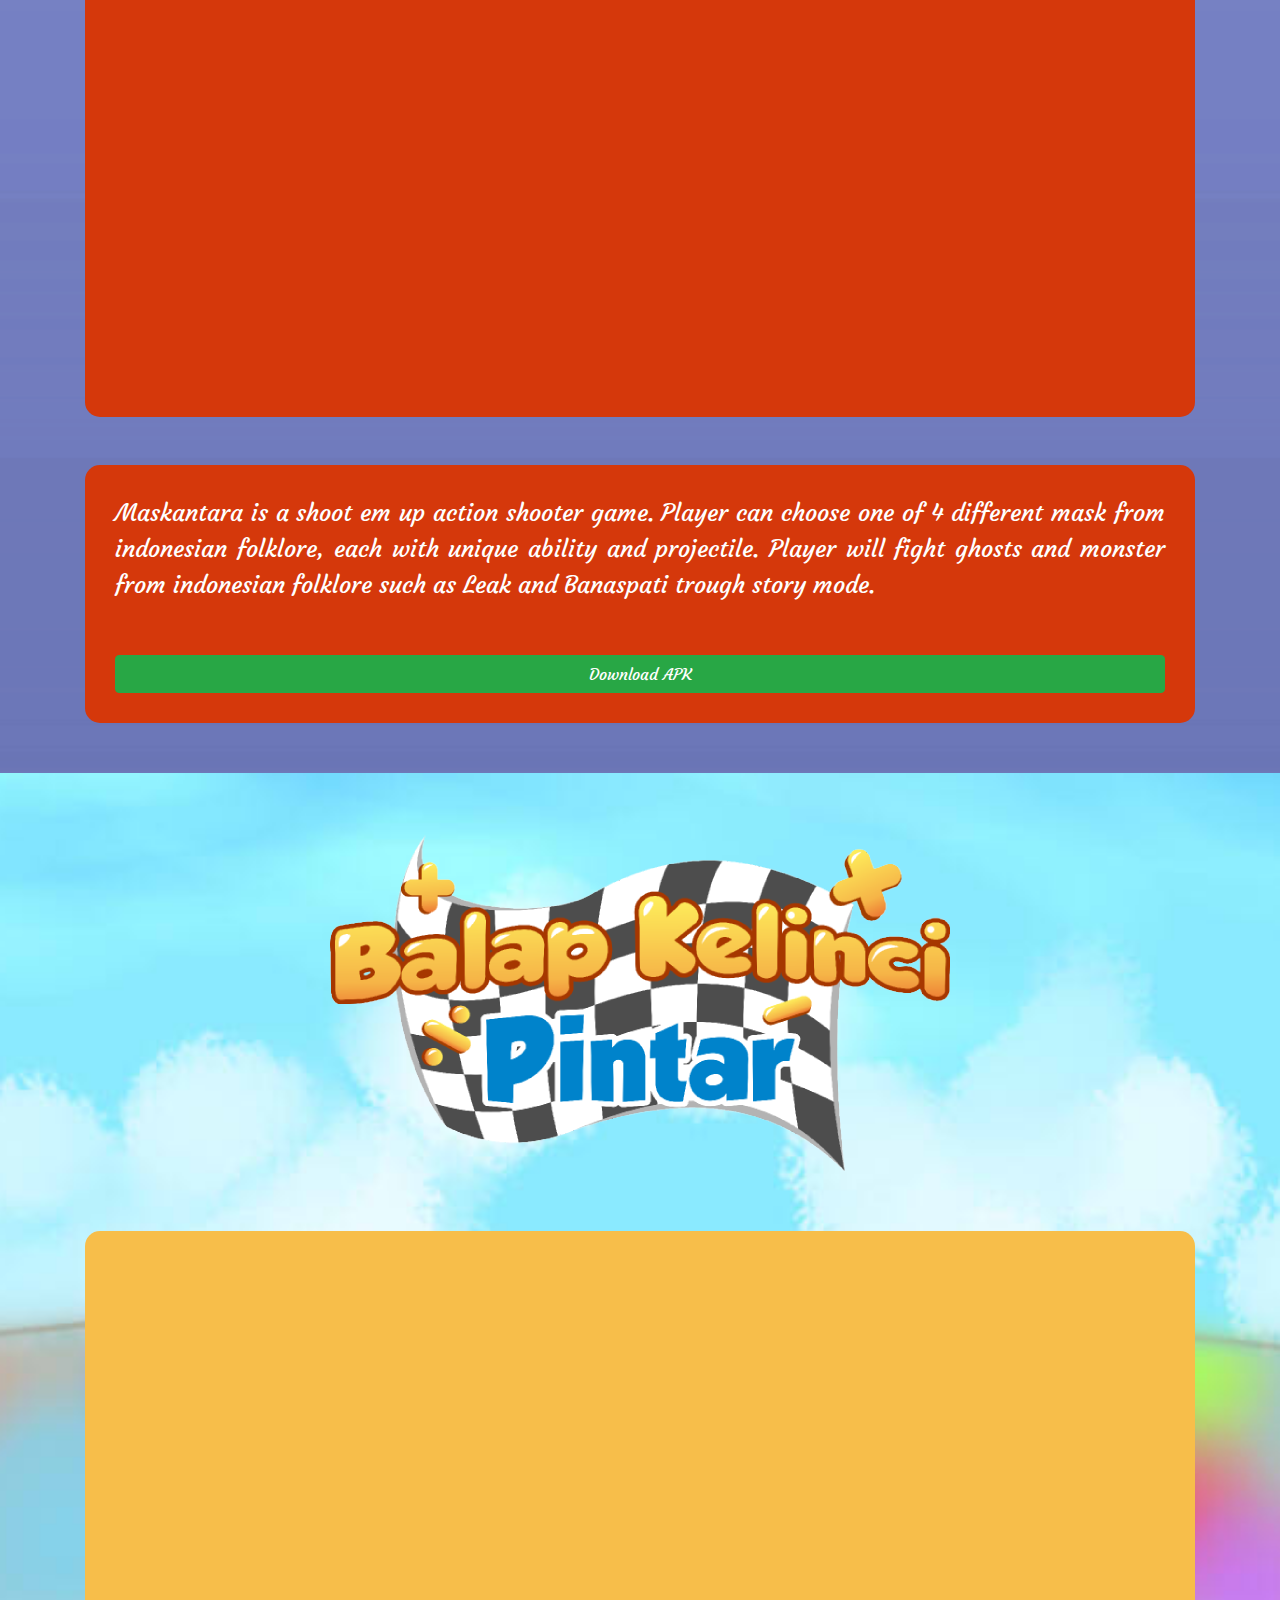
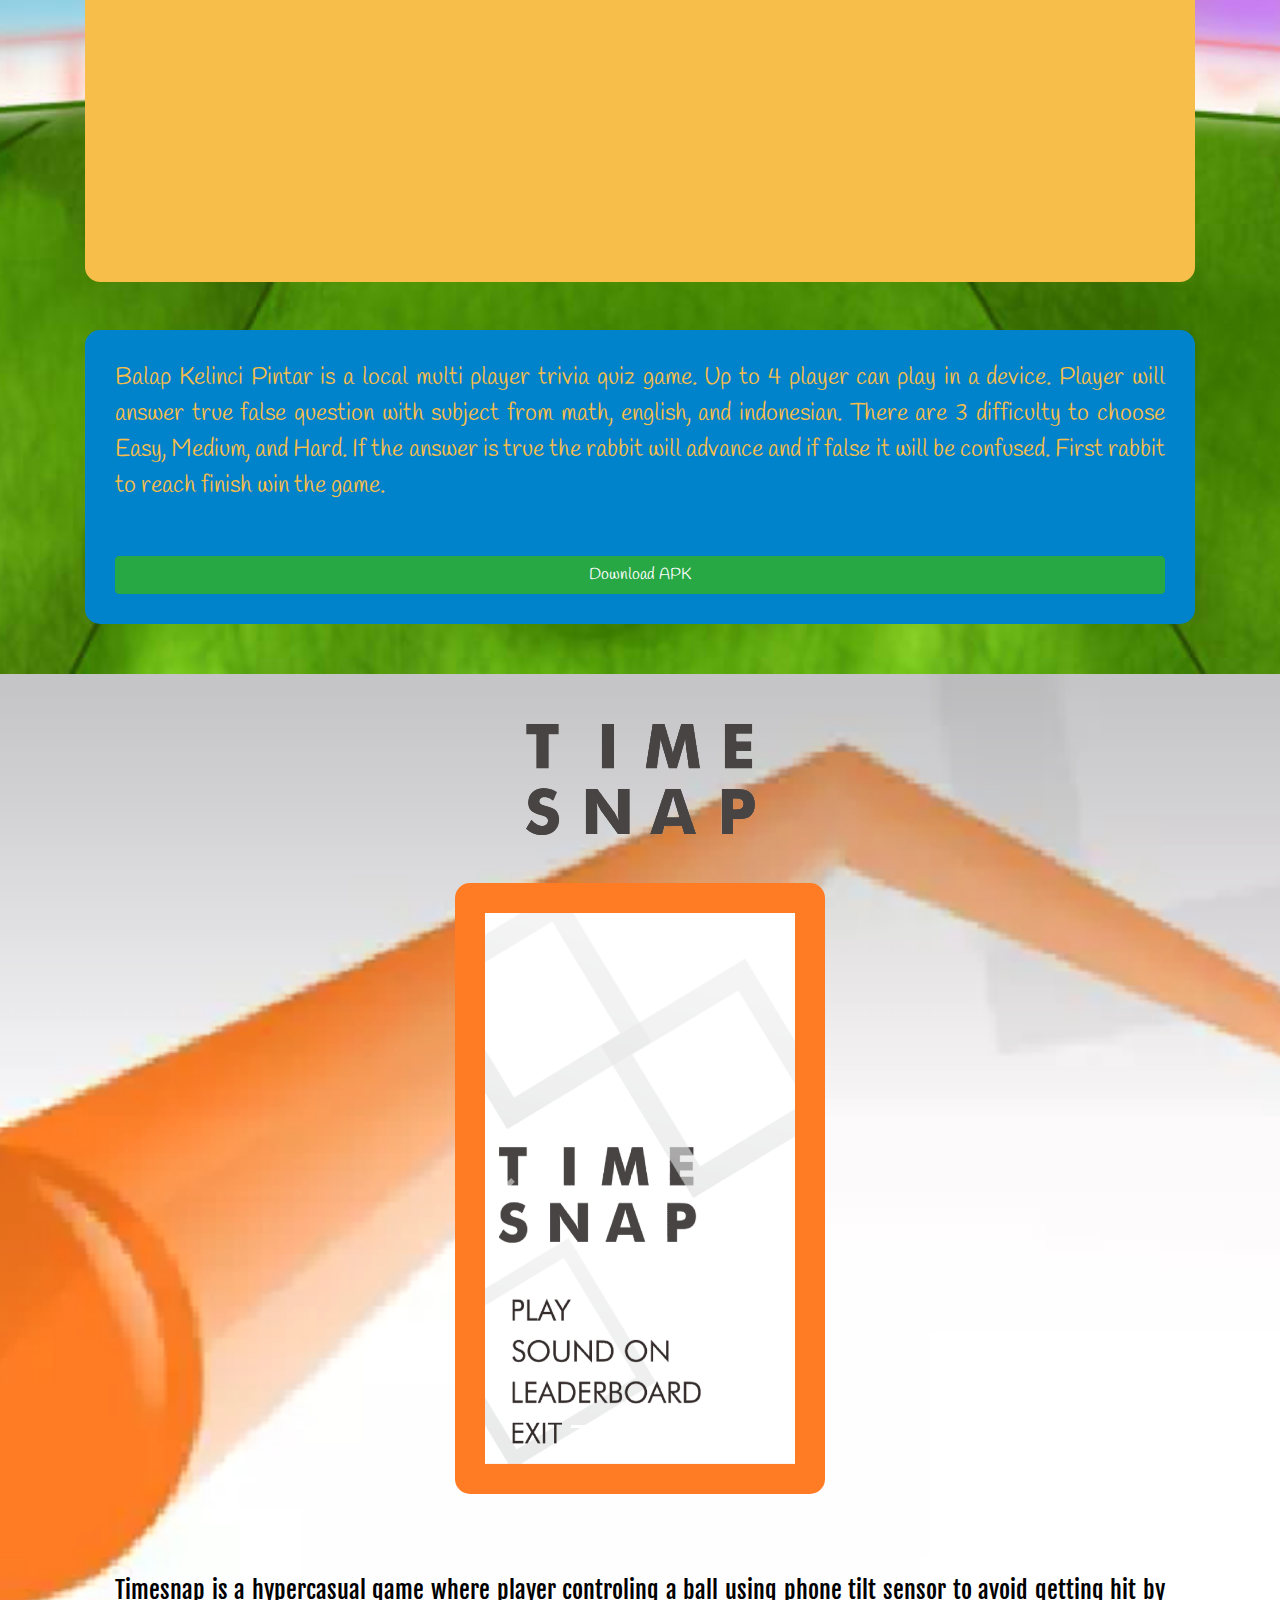
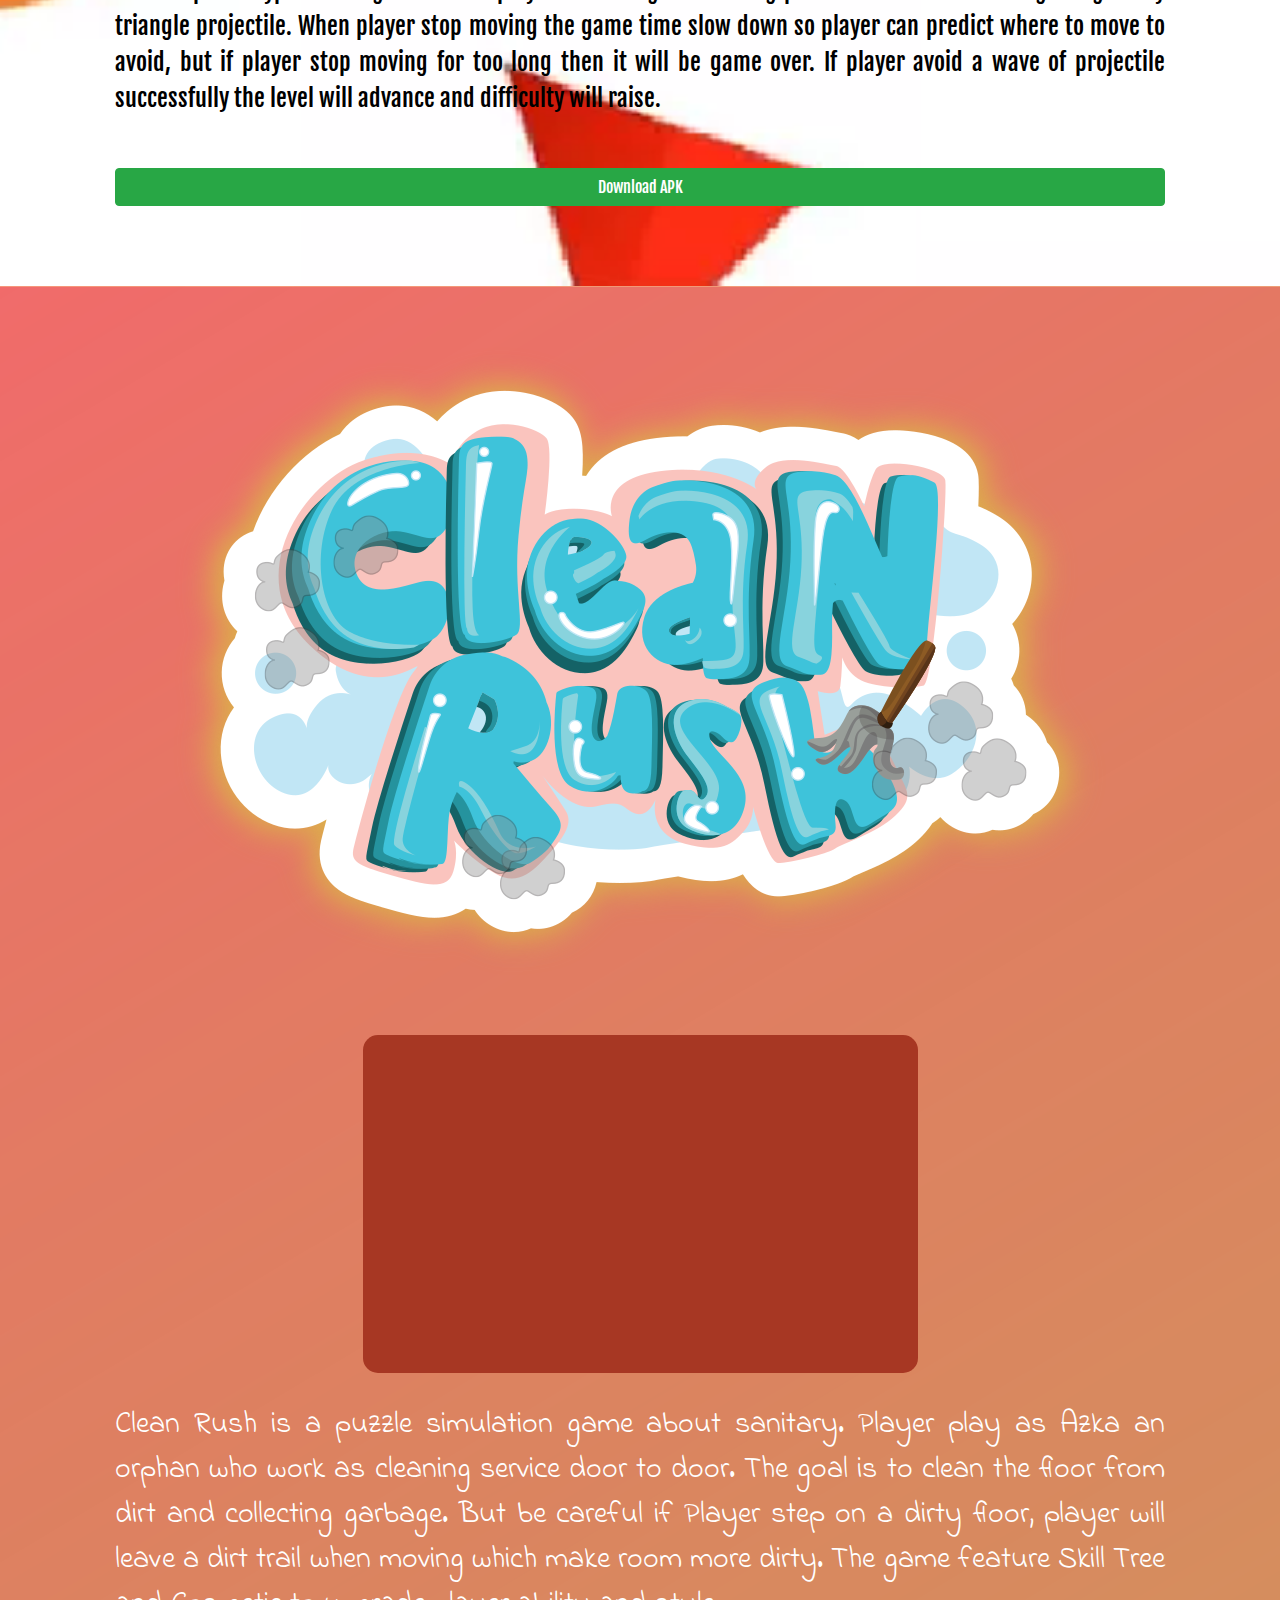
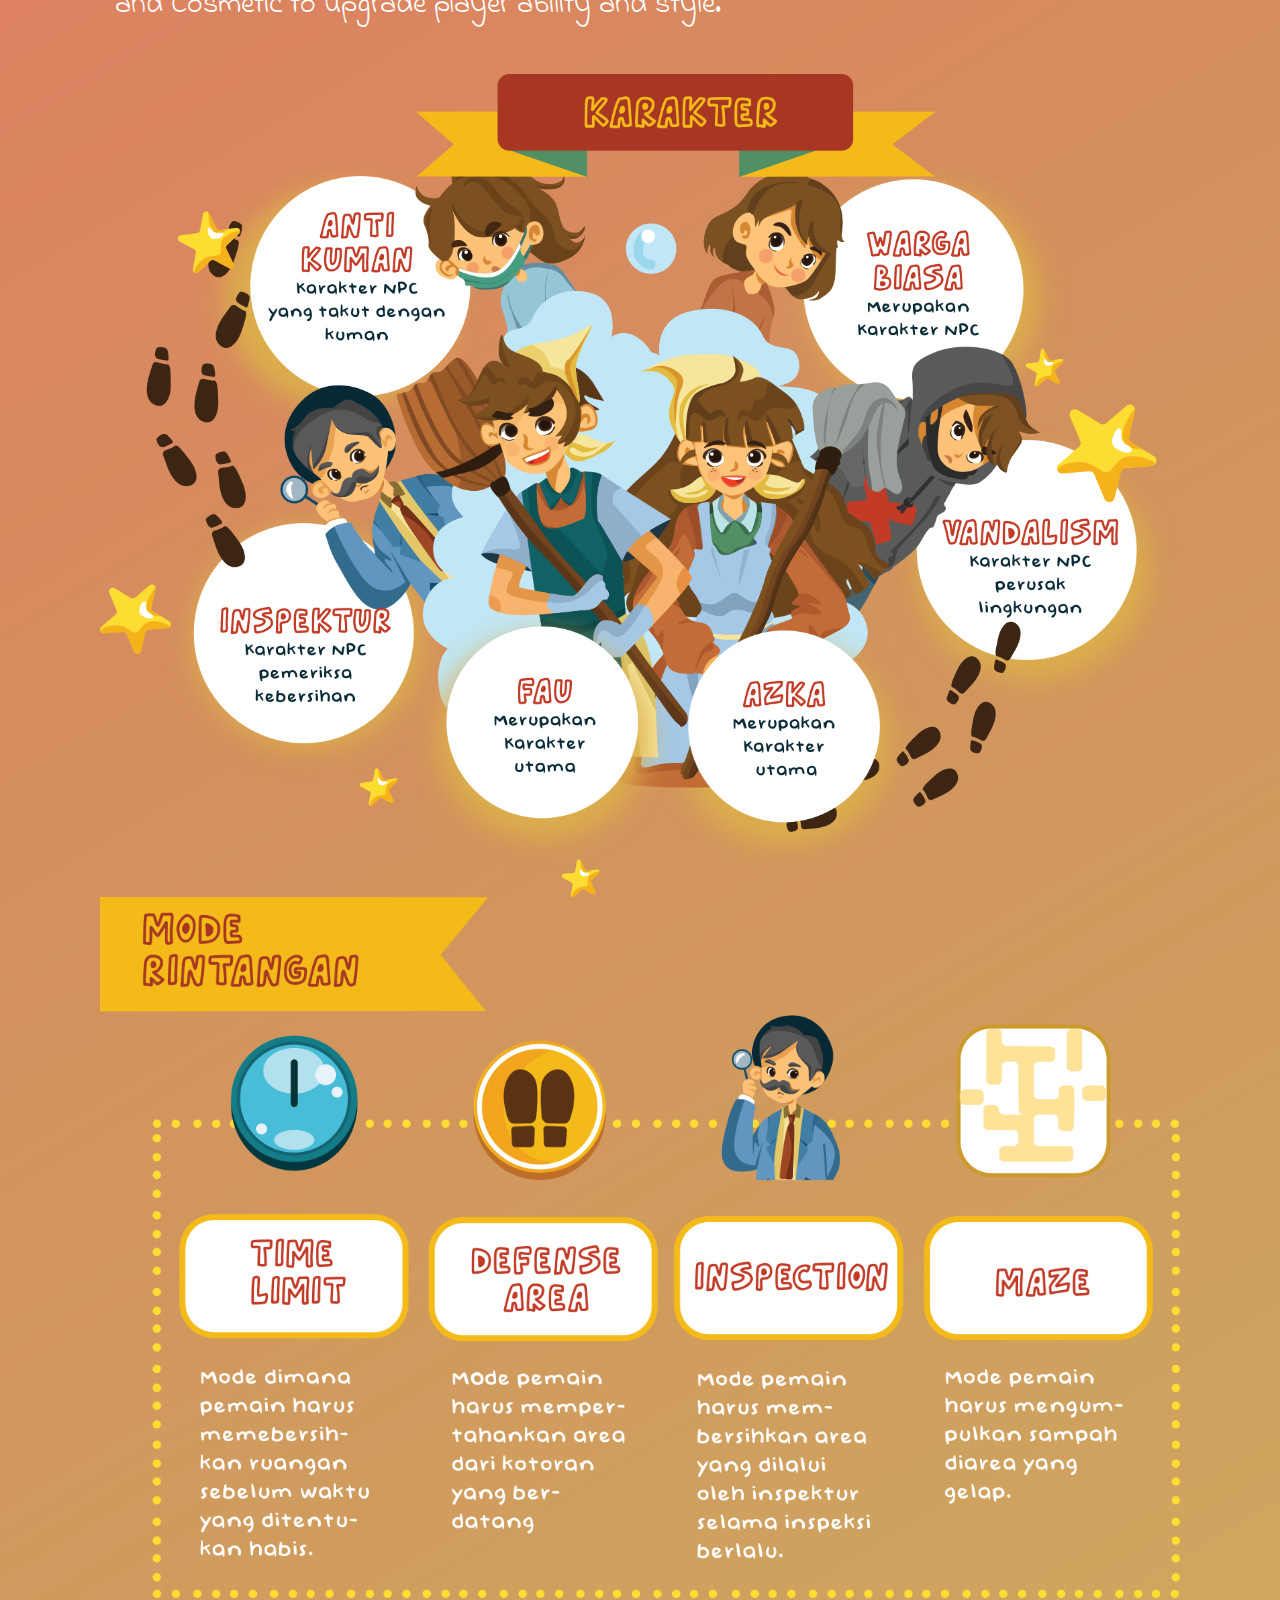
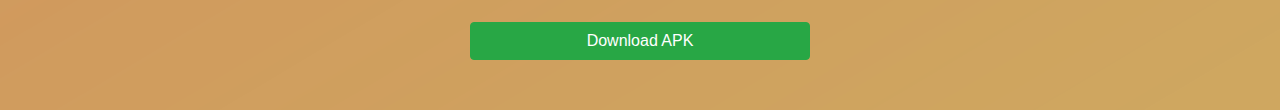
==== commit 47bca78f: "Update index" ====
--- a/index.html
+++ b/index.html
@@ -137,7 +137,7 @@
 							<br>
 							<div class="row justify-content-center">
 								<div class="col my-auto">
-									<a href="STARJOUST Duel.apk" class="btn btn-block btn-success" download="STARJOUST Duel">Download APK</a>
+									<a href="STARJOUST REMAKE.apk" class="btn btn-block btn-success" download="STARJOUST Duel">Download APK</a>
 								</div>
 							</div>
 						</div>
@@ -221,8 +221,8 @@
 					</div>
 					<br>
 					<br>
-					<div class="row">
-						<div class="col my-auto" id="project-timesnap-vid">
+					<div class="row justify-content-center">
+						<div class="col-4" id="project-timesnap-vid">
 							<div id="TimeSnapSS" class="carousel slide" data-ride="carousel">
 							  <!-- Indicators -->
 							  <ul class="carousel-indicators">
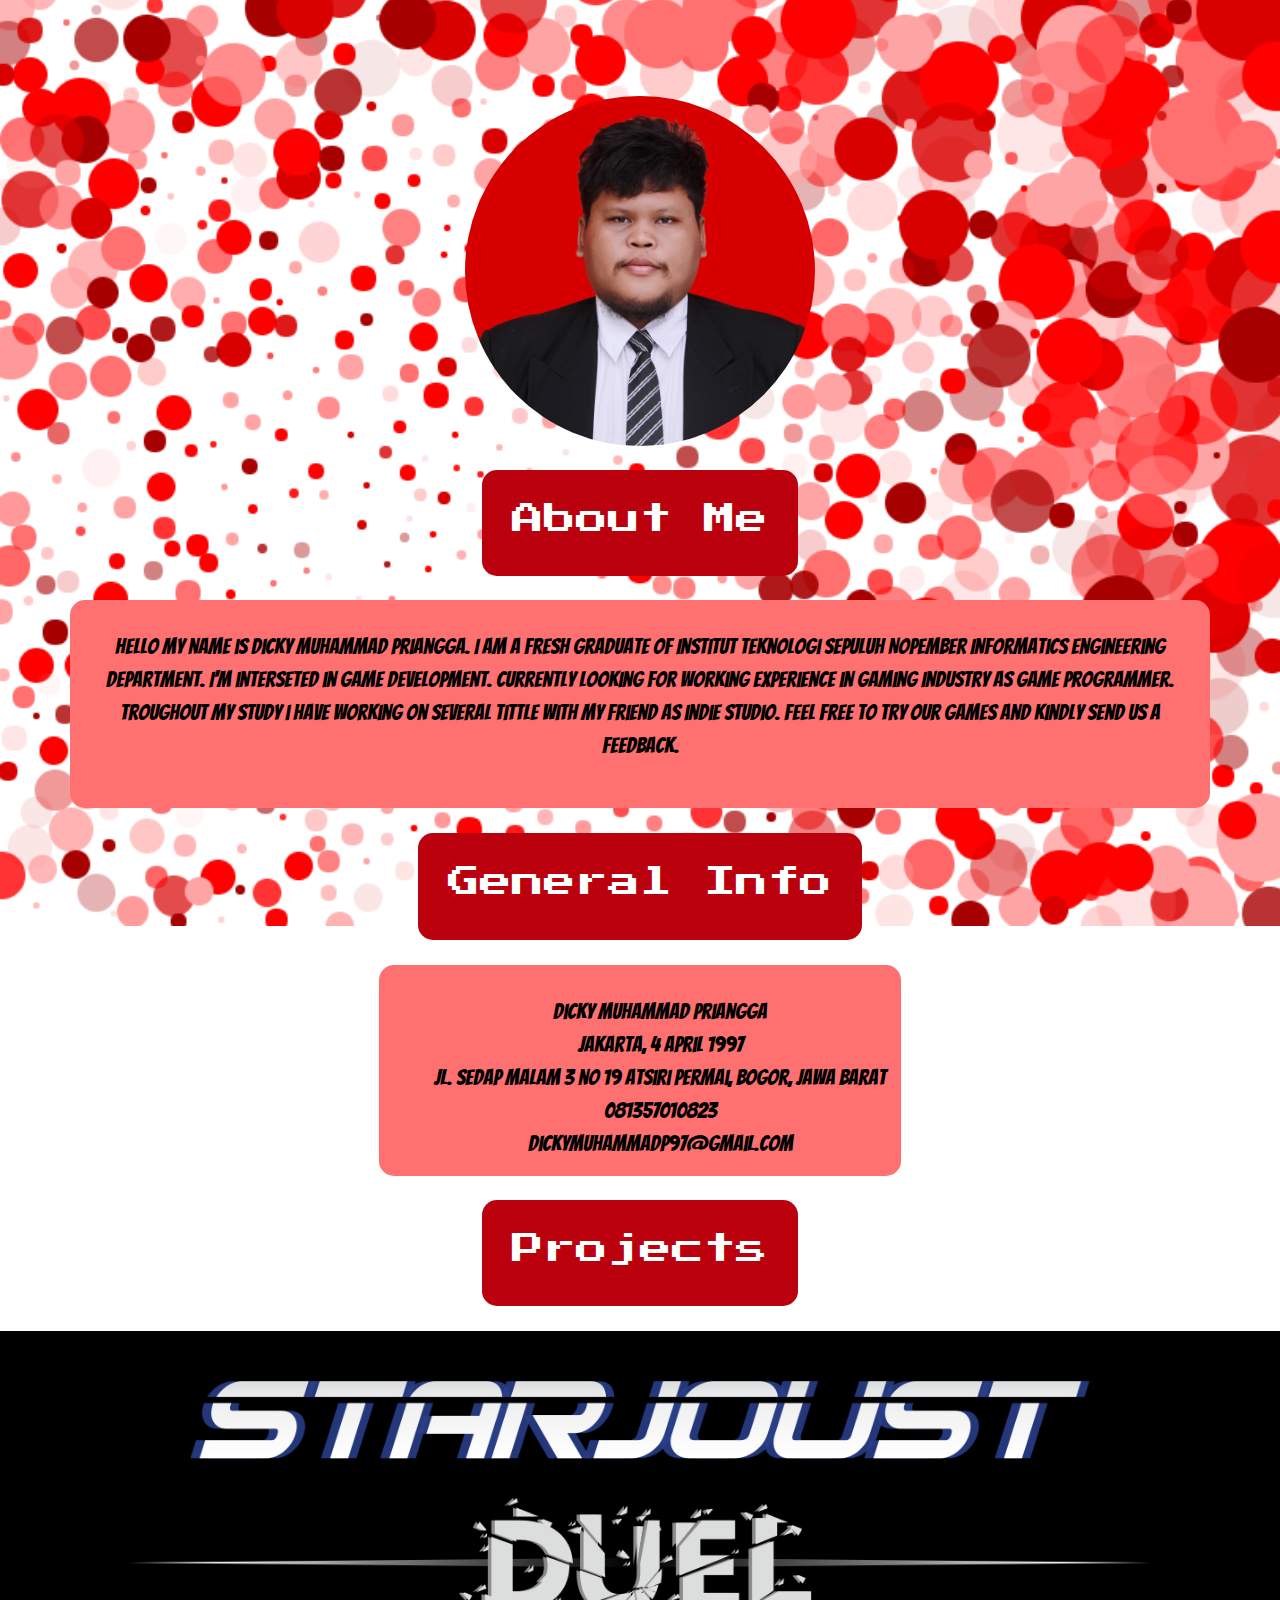
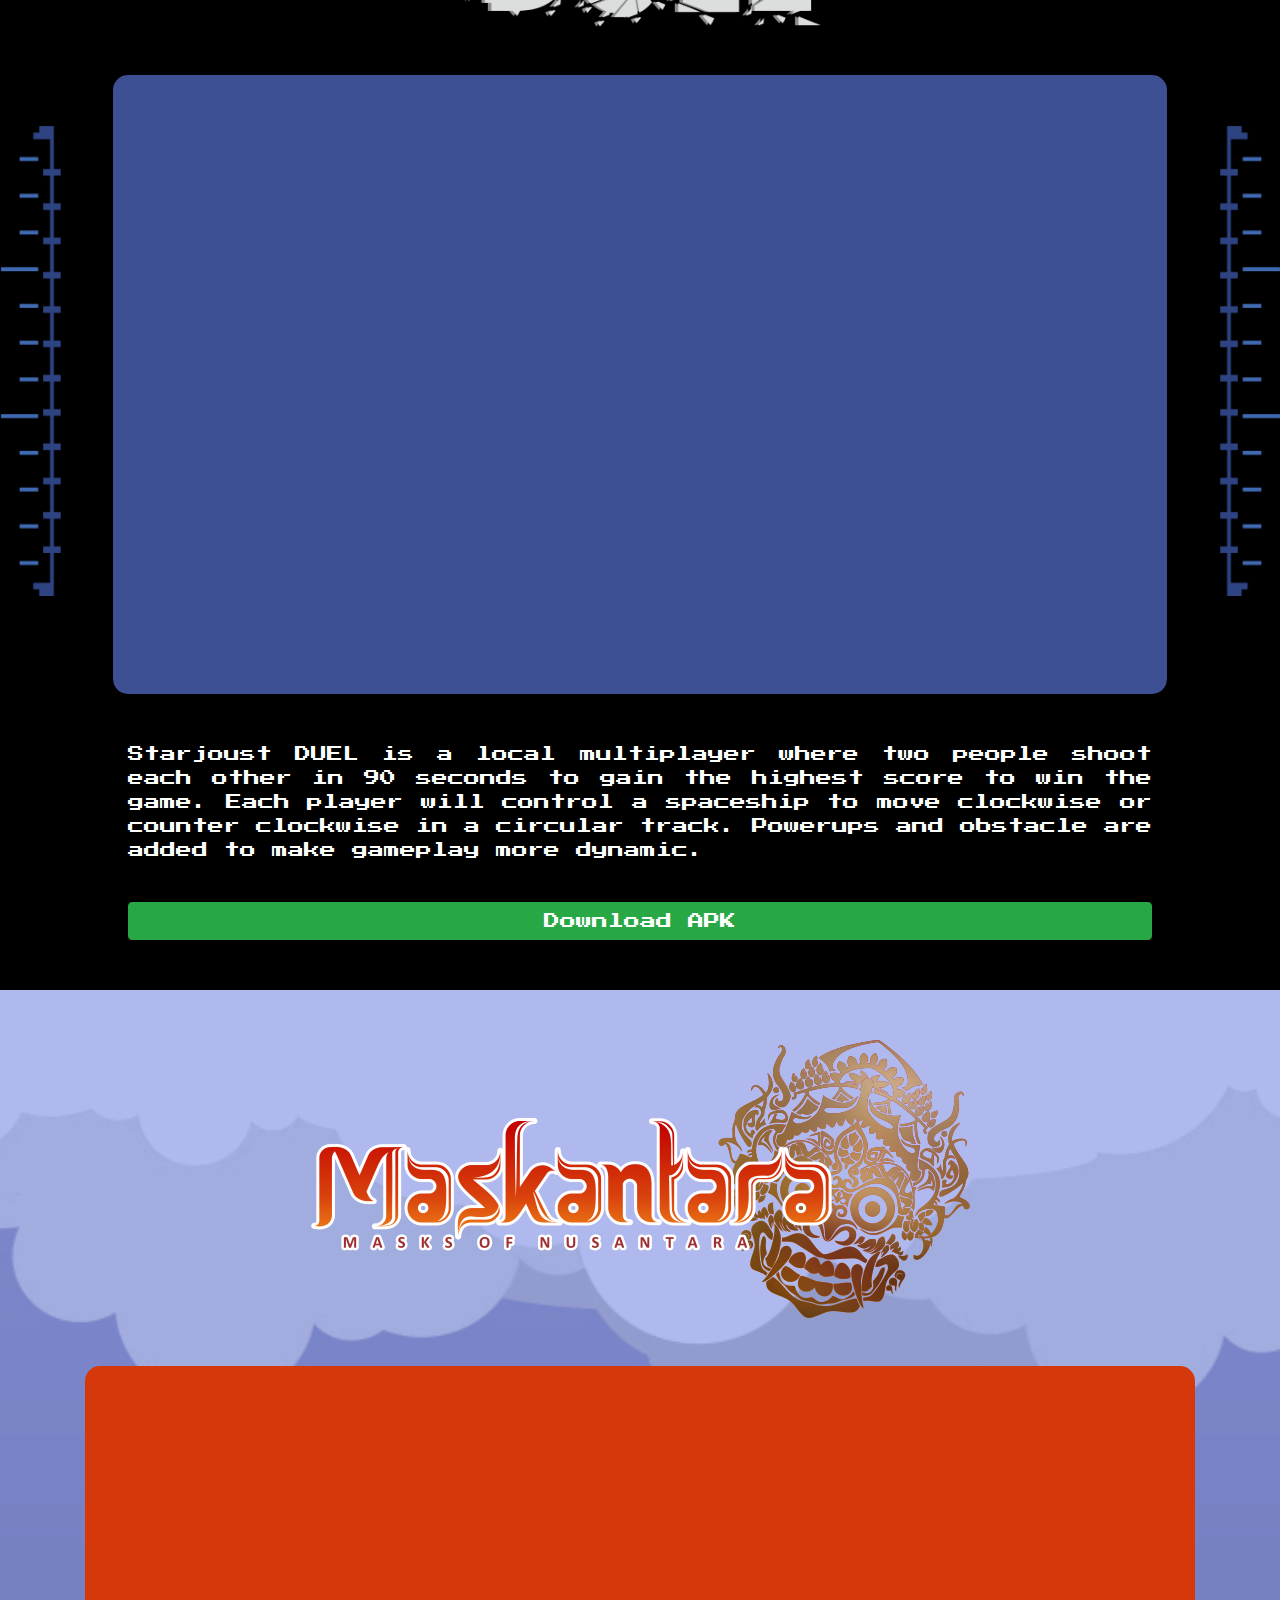
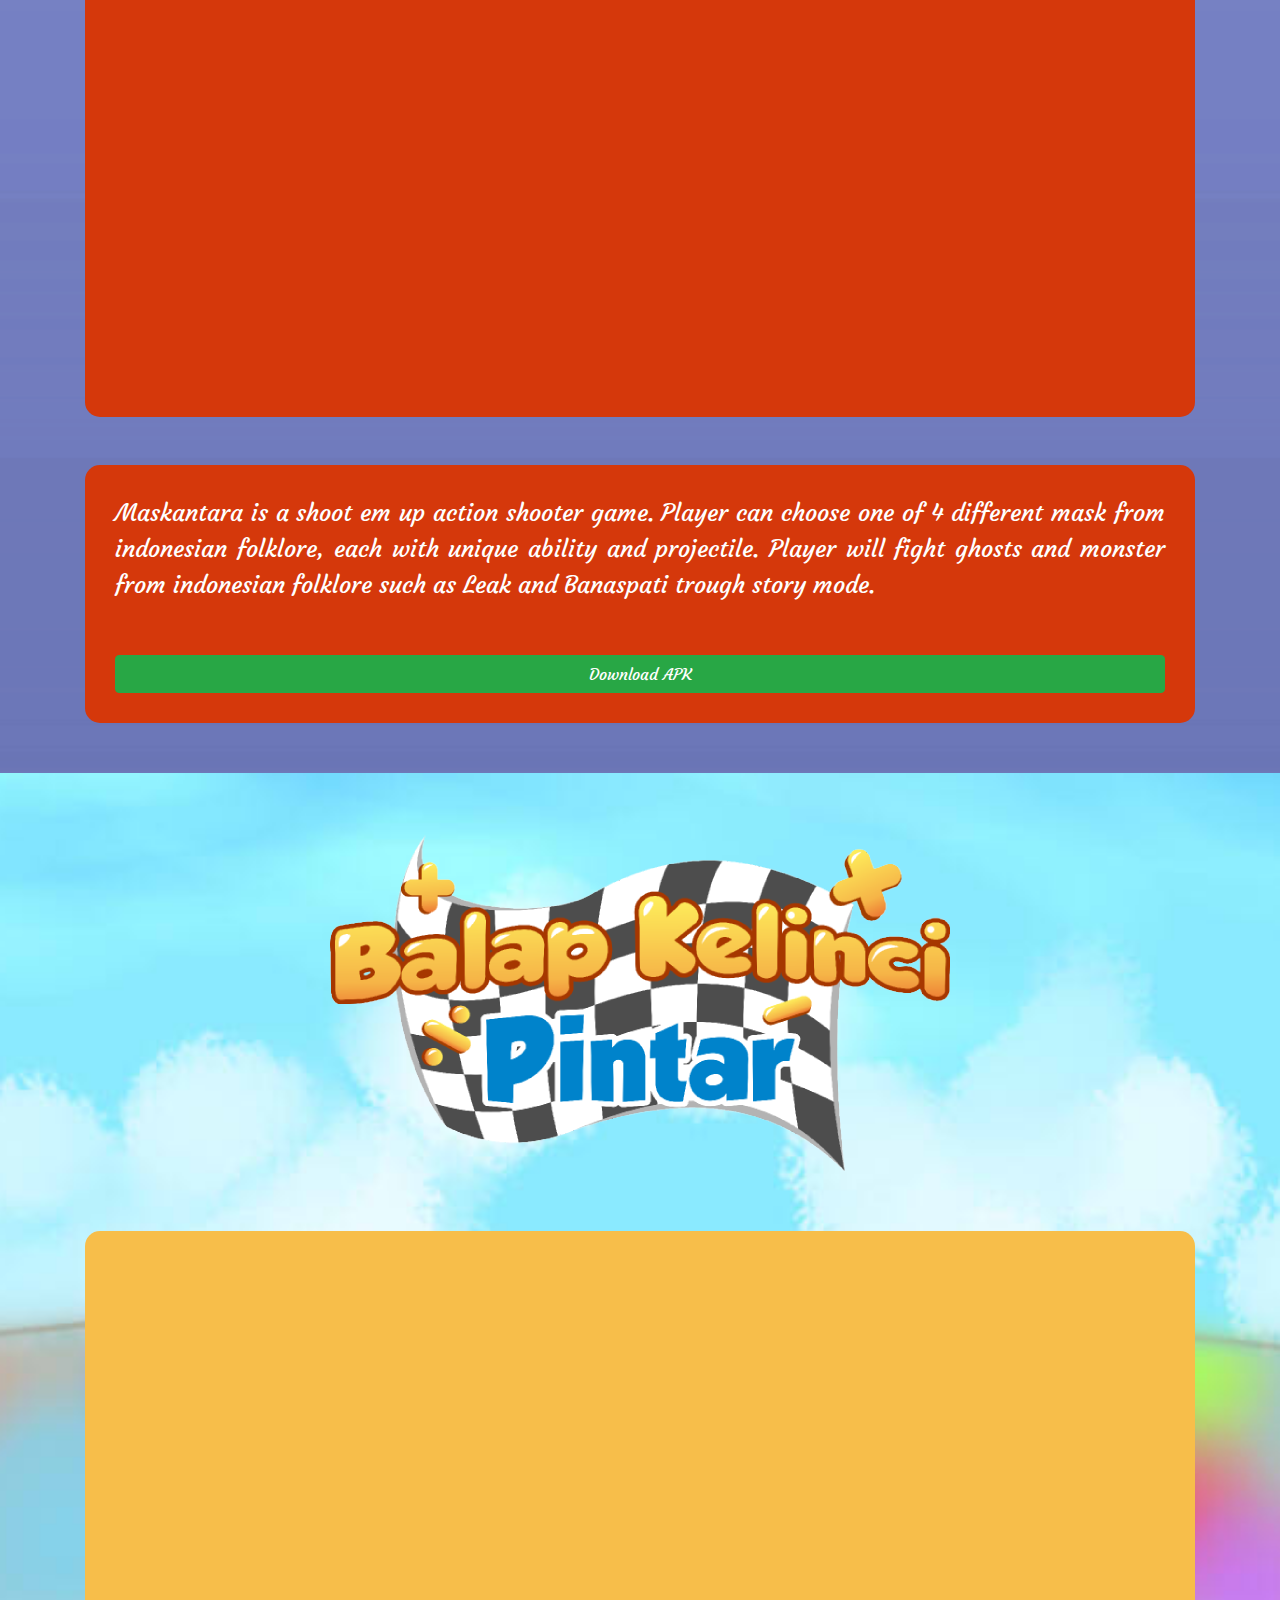
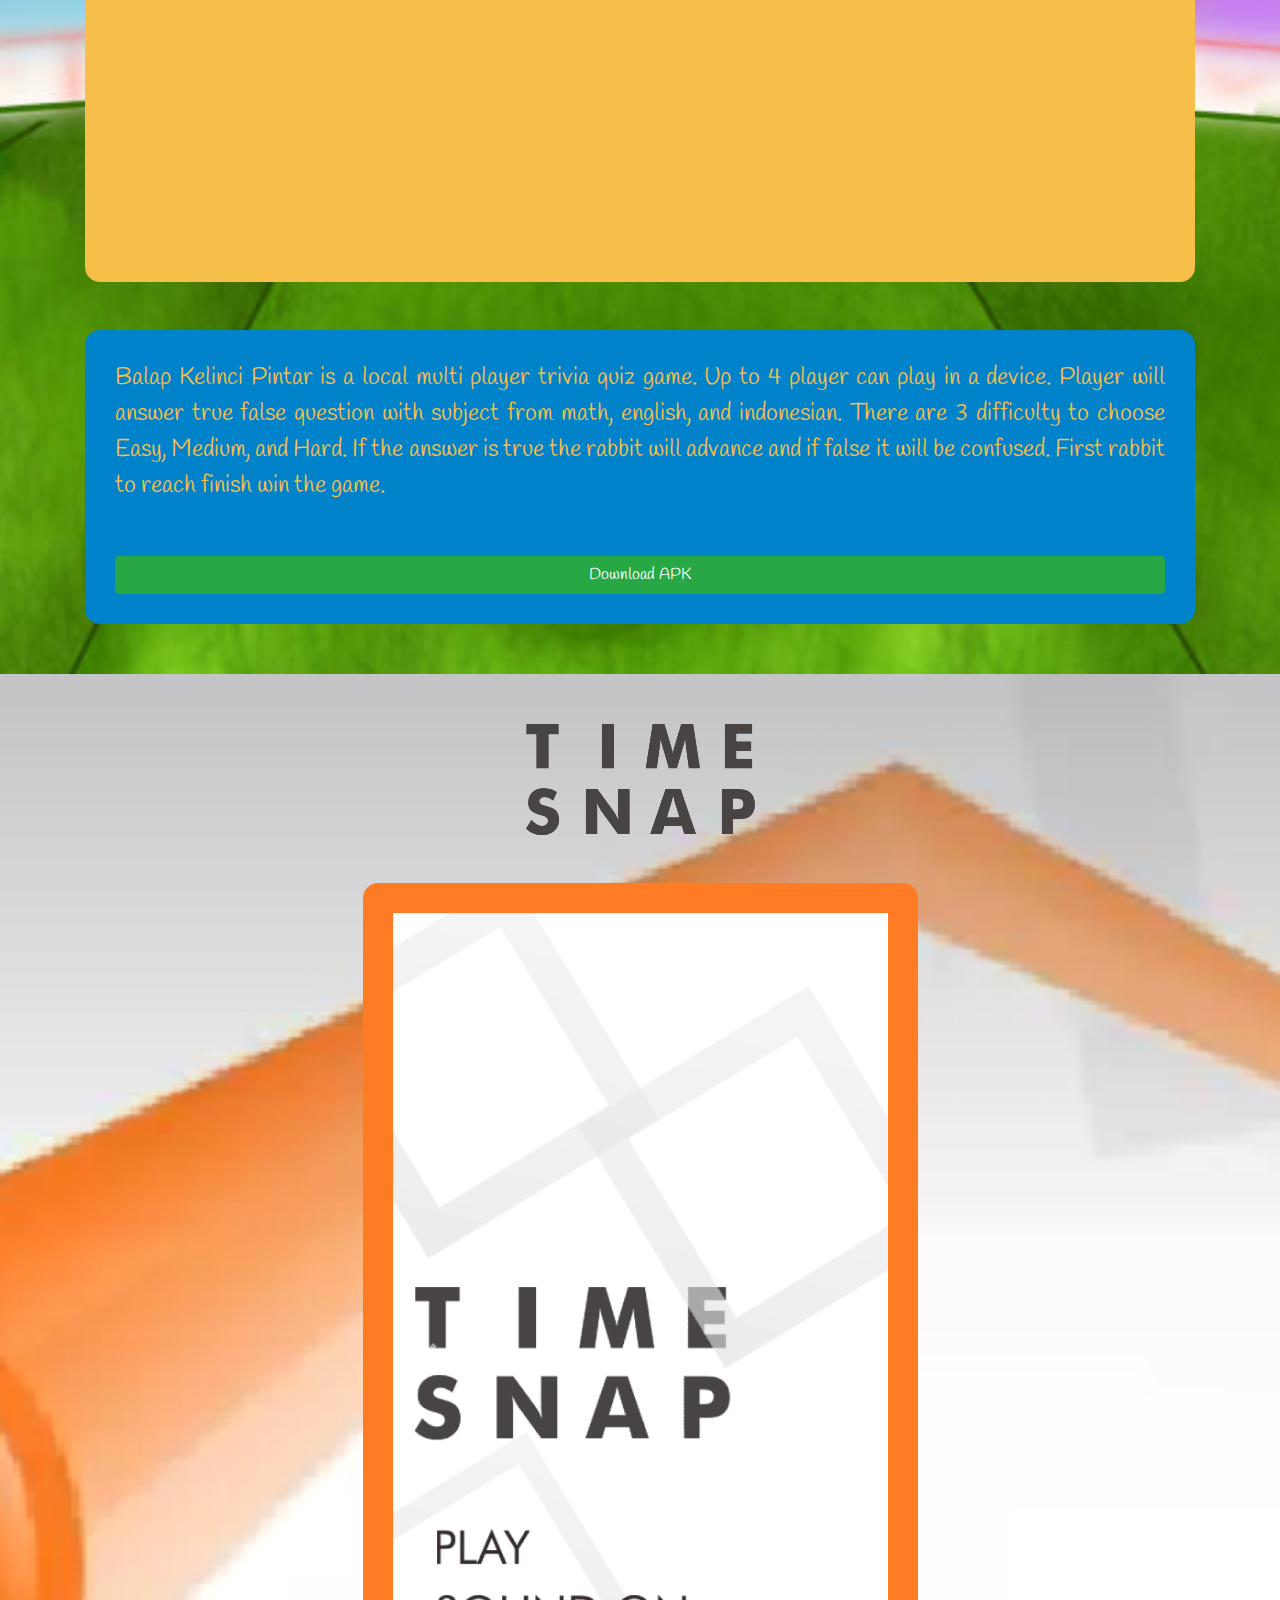
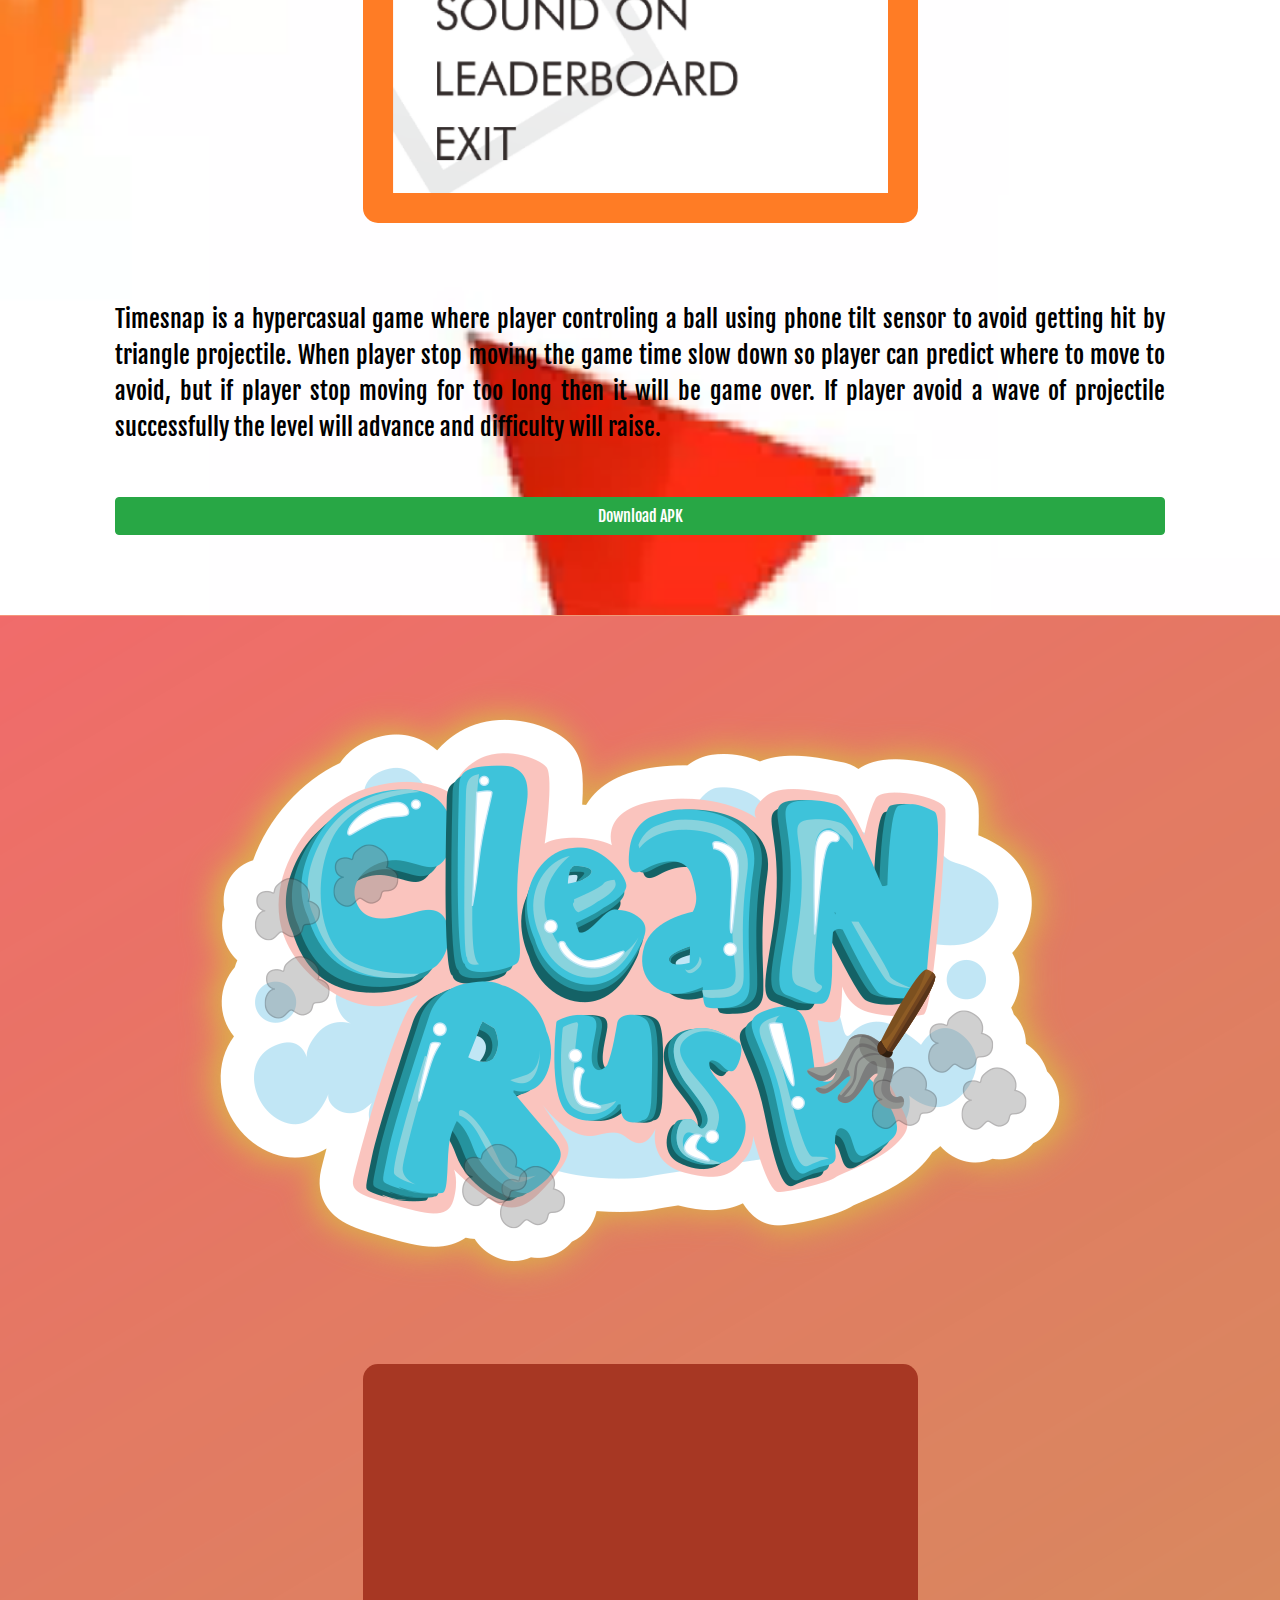
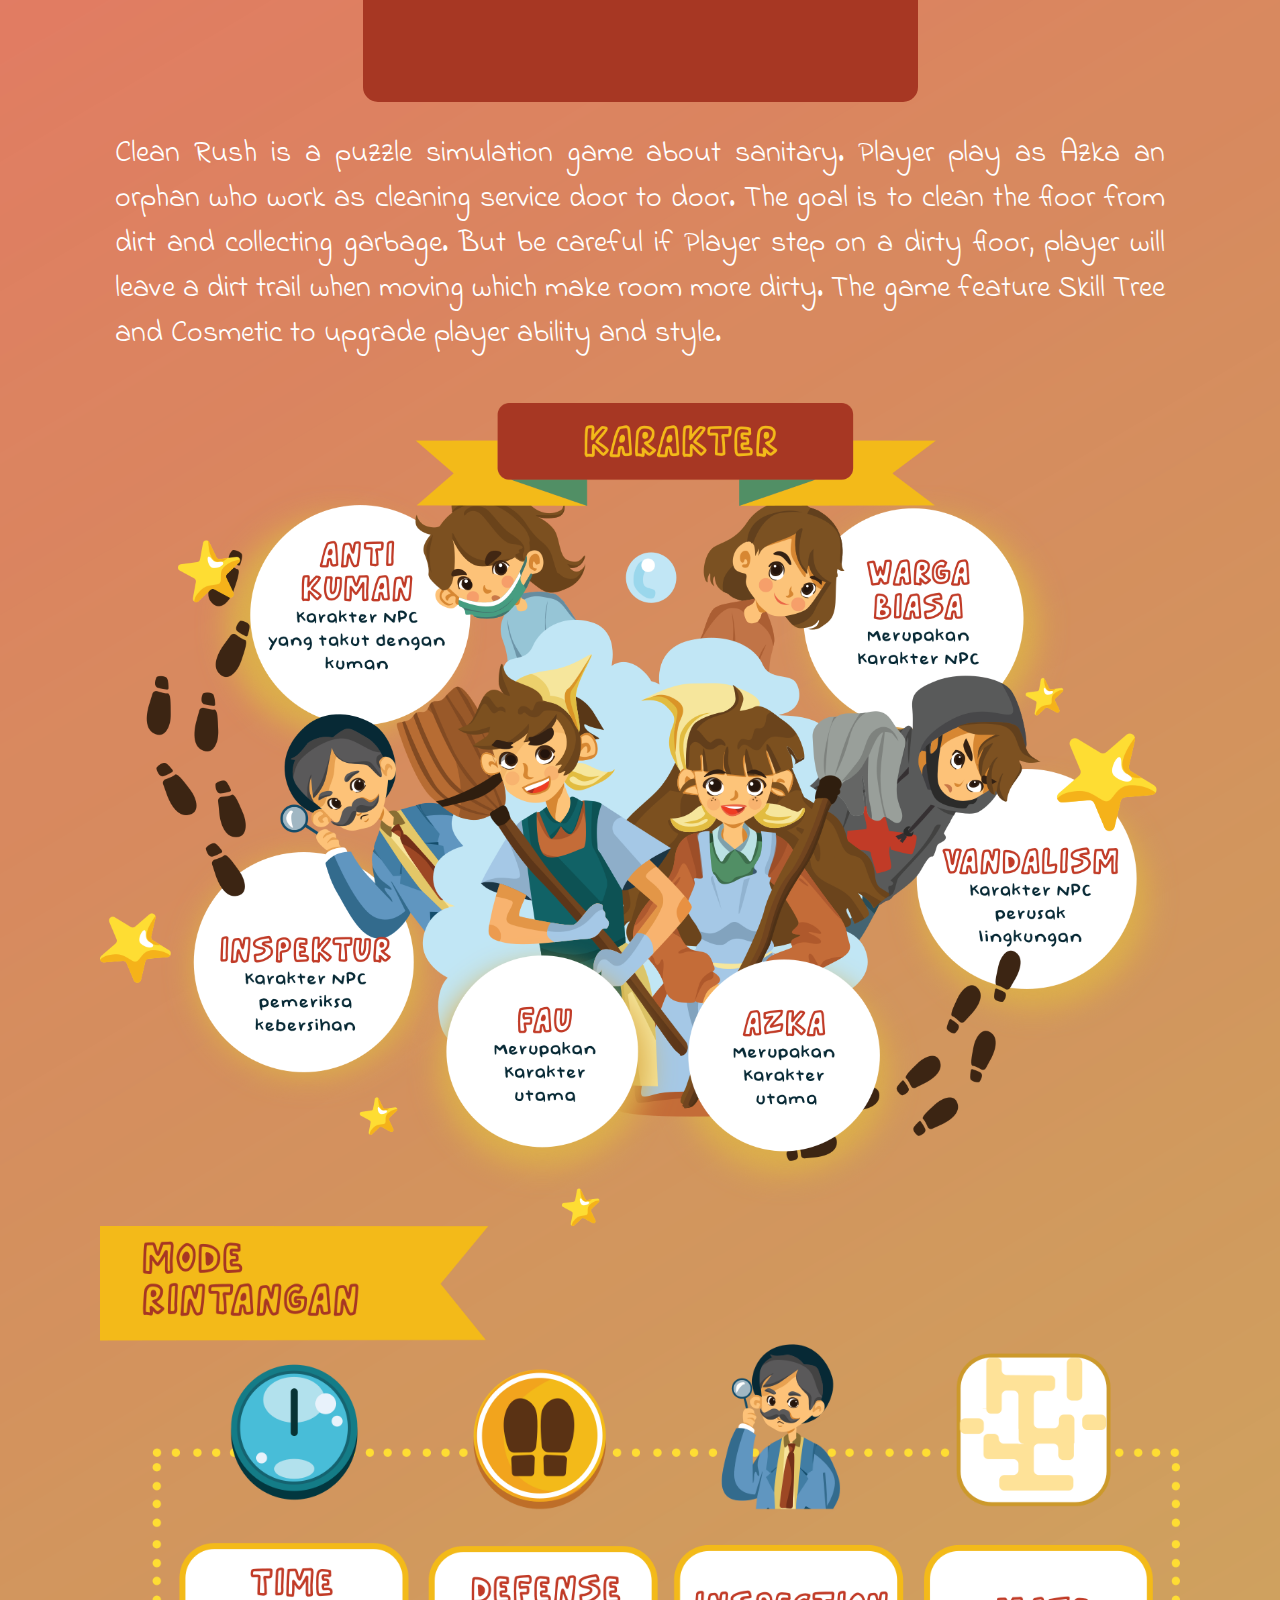
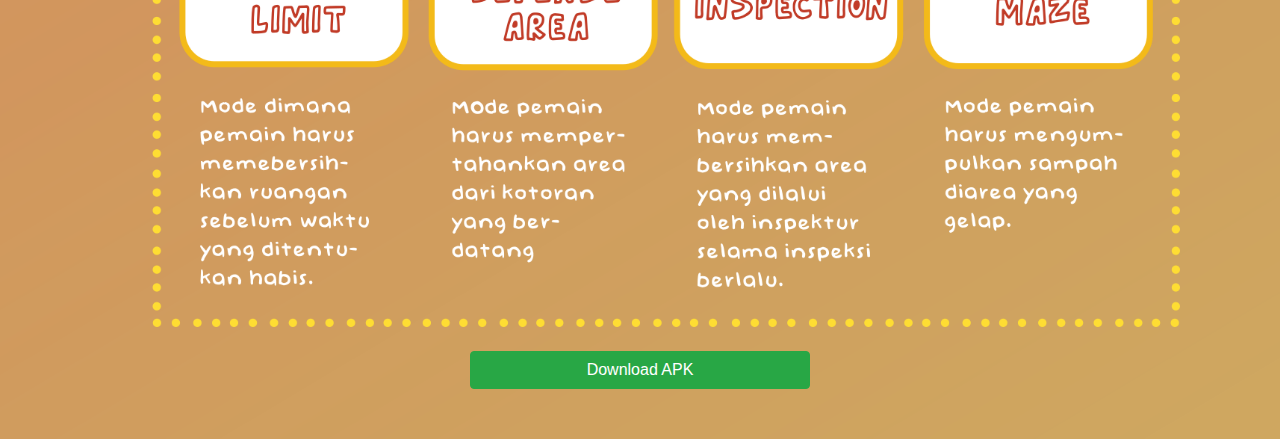
==== commit f1f8590a: "update" ====
--- a/index.html
+++ b/index.html
@@ -222,7 +222,7 @@
 					<br>
 					<br>
 					<div class="row justify-content-center">
-						<div class="col-4" id="project-timesnap-vid">
+						<div class="col-6" id="project-timesnap-vid">
 							<div id="TimeSnapSS" class="carousel slide" data-ride="carousel">
 							  <!-- Indicators -->
 							  <ul class="carousel-indicators">
--- a/portofolio.css
+++ b/portofolio.css
@@ -342,4 +342,4 @@
 	color: #FFF;
 	border-radius: 15px;
 	padding: 20px;
-}
+}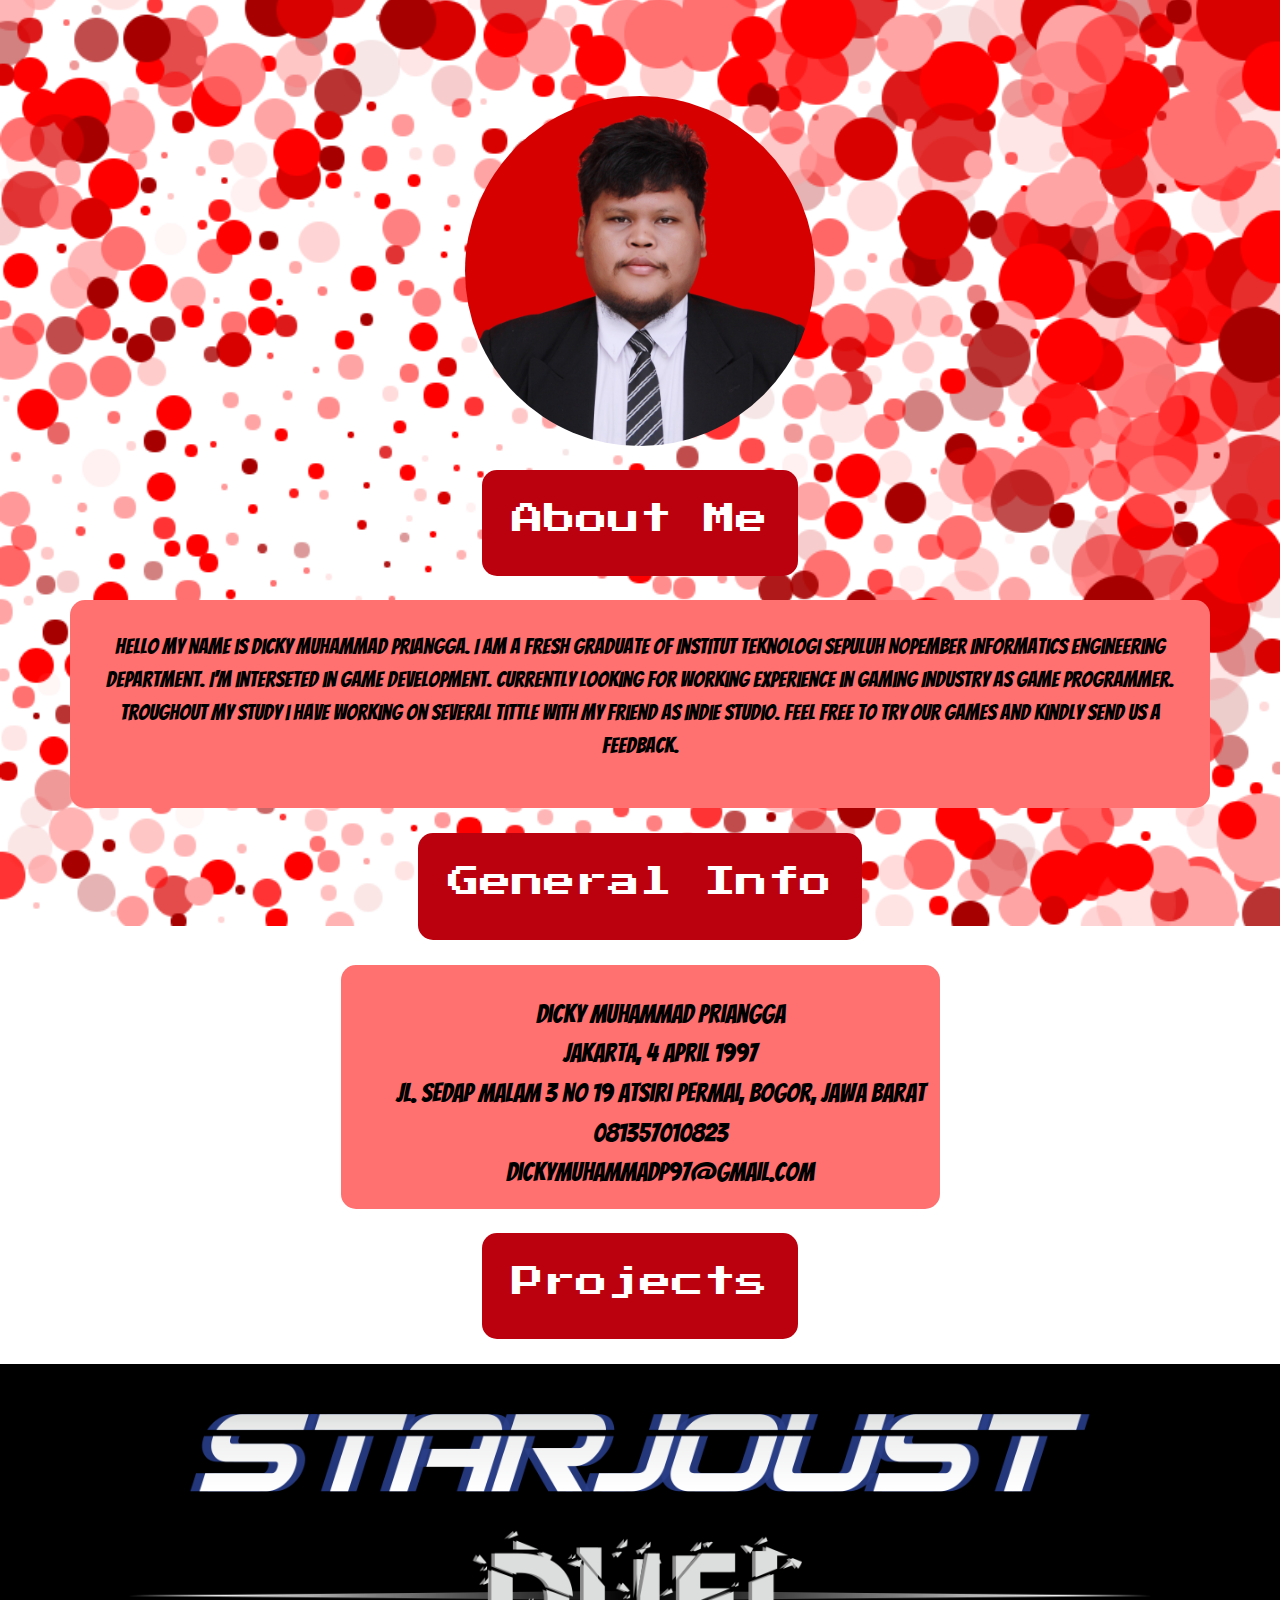
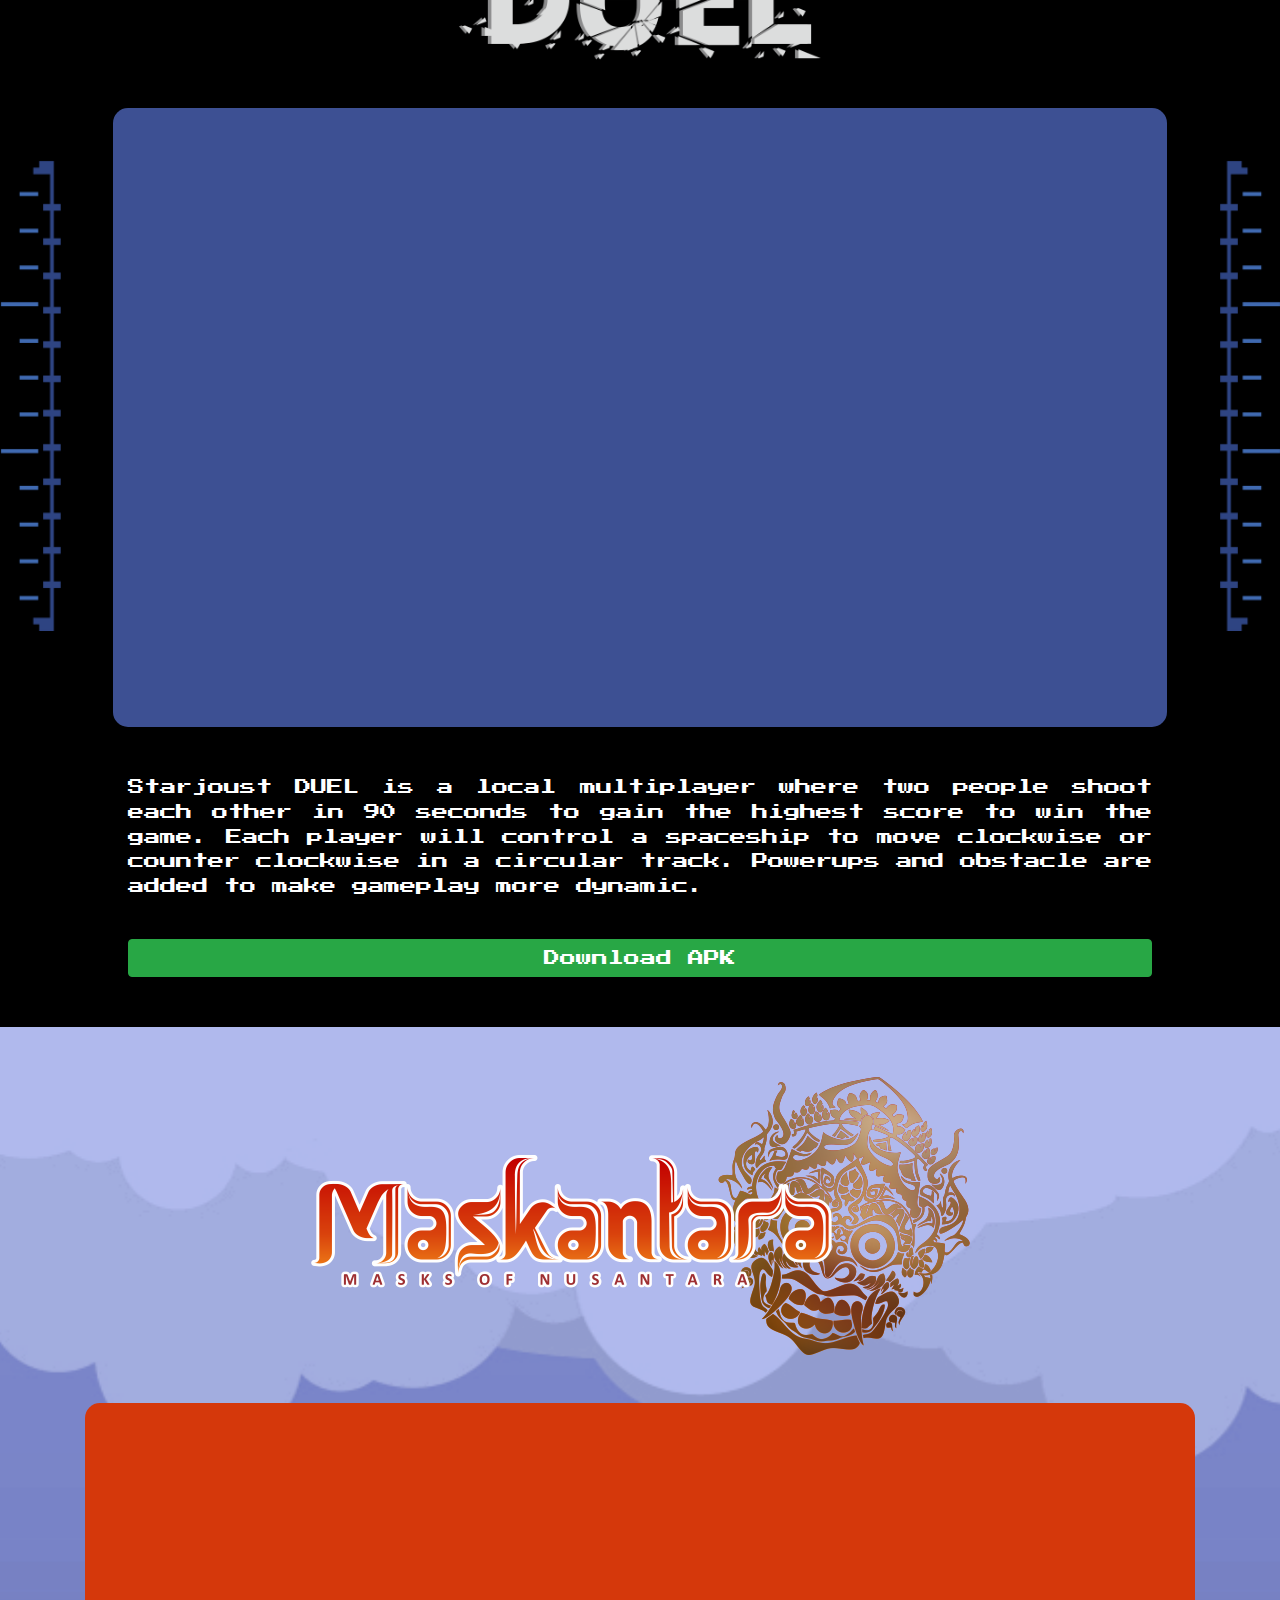
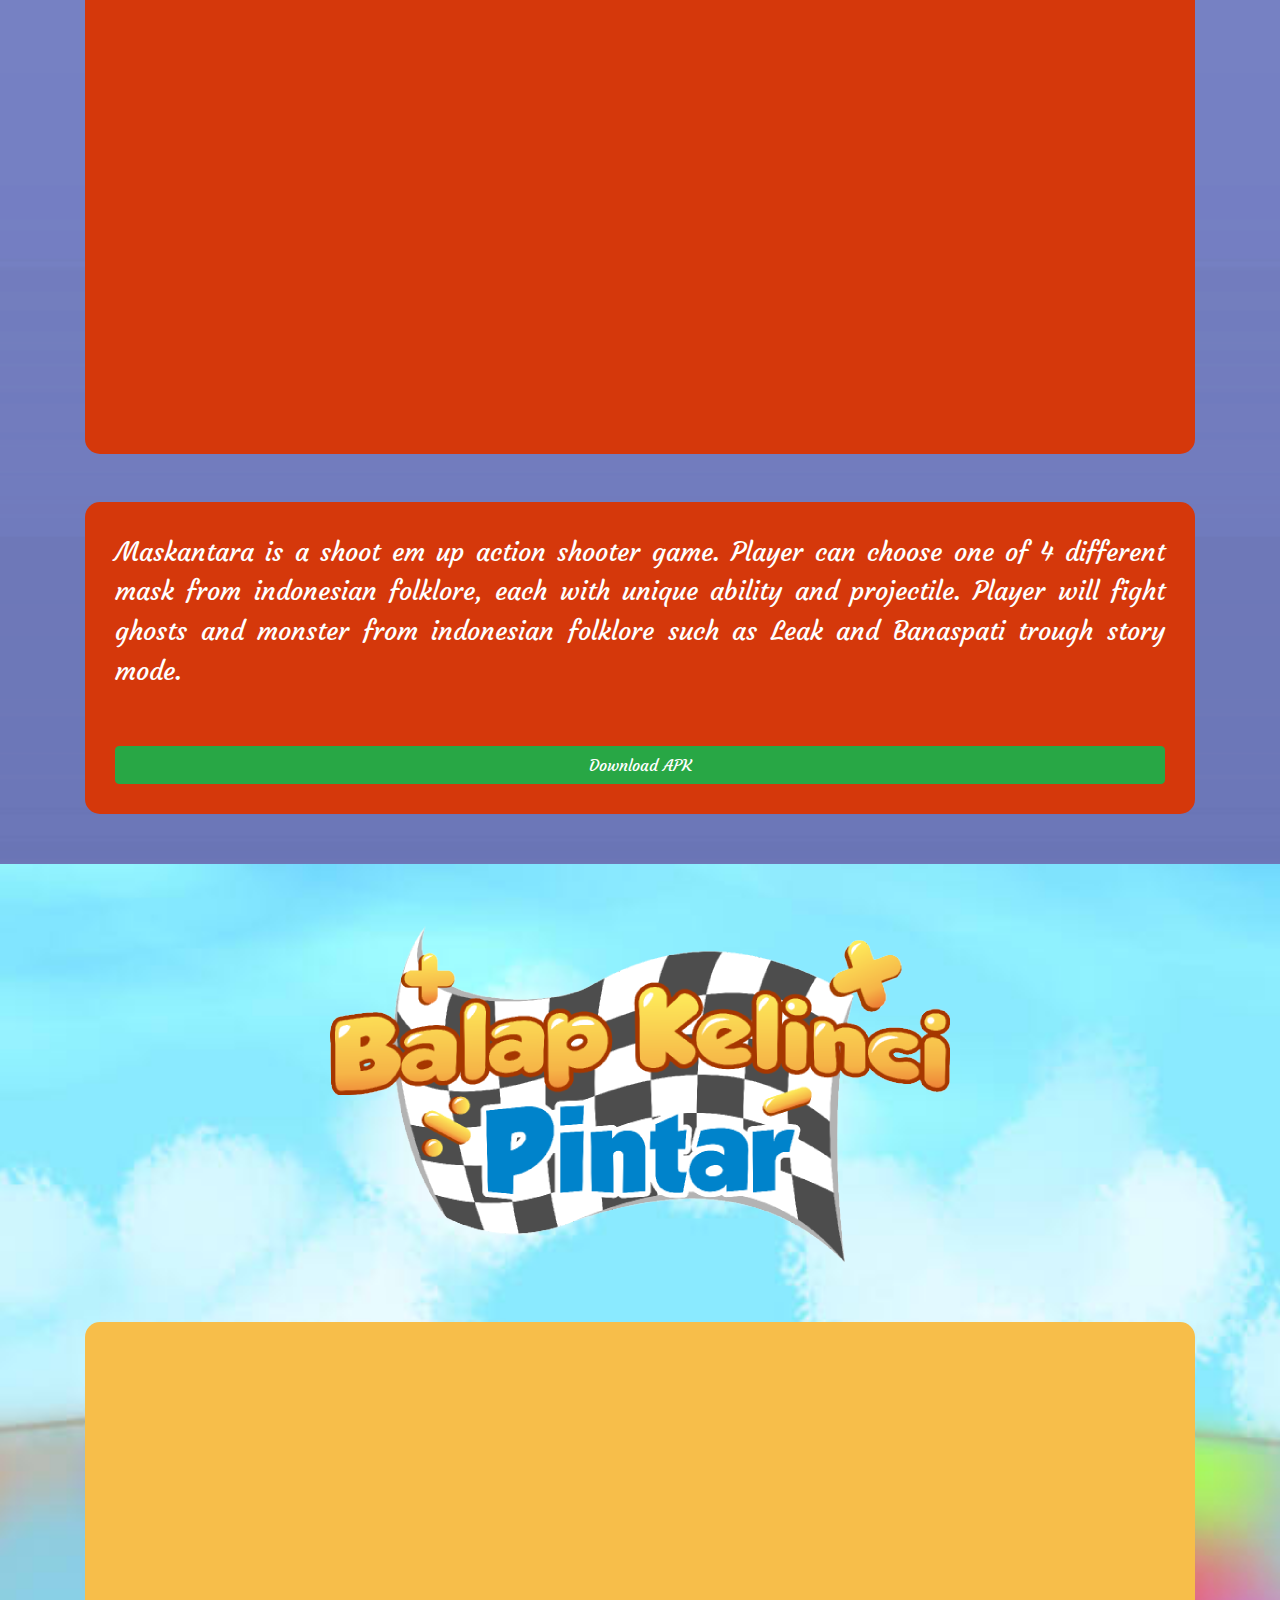
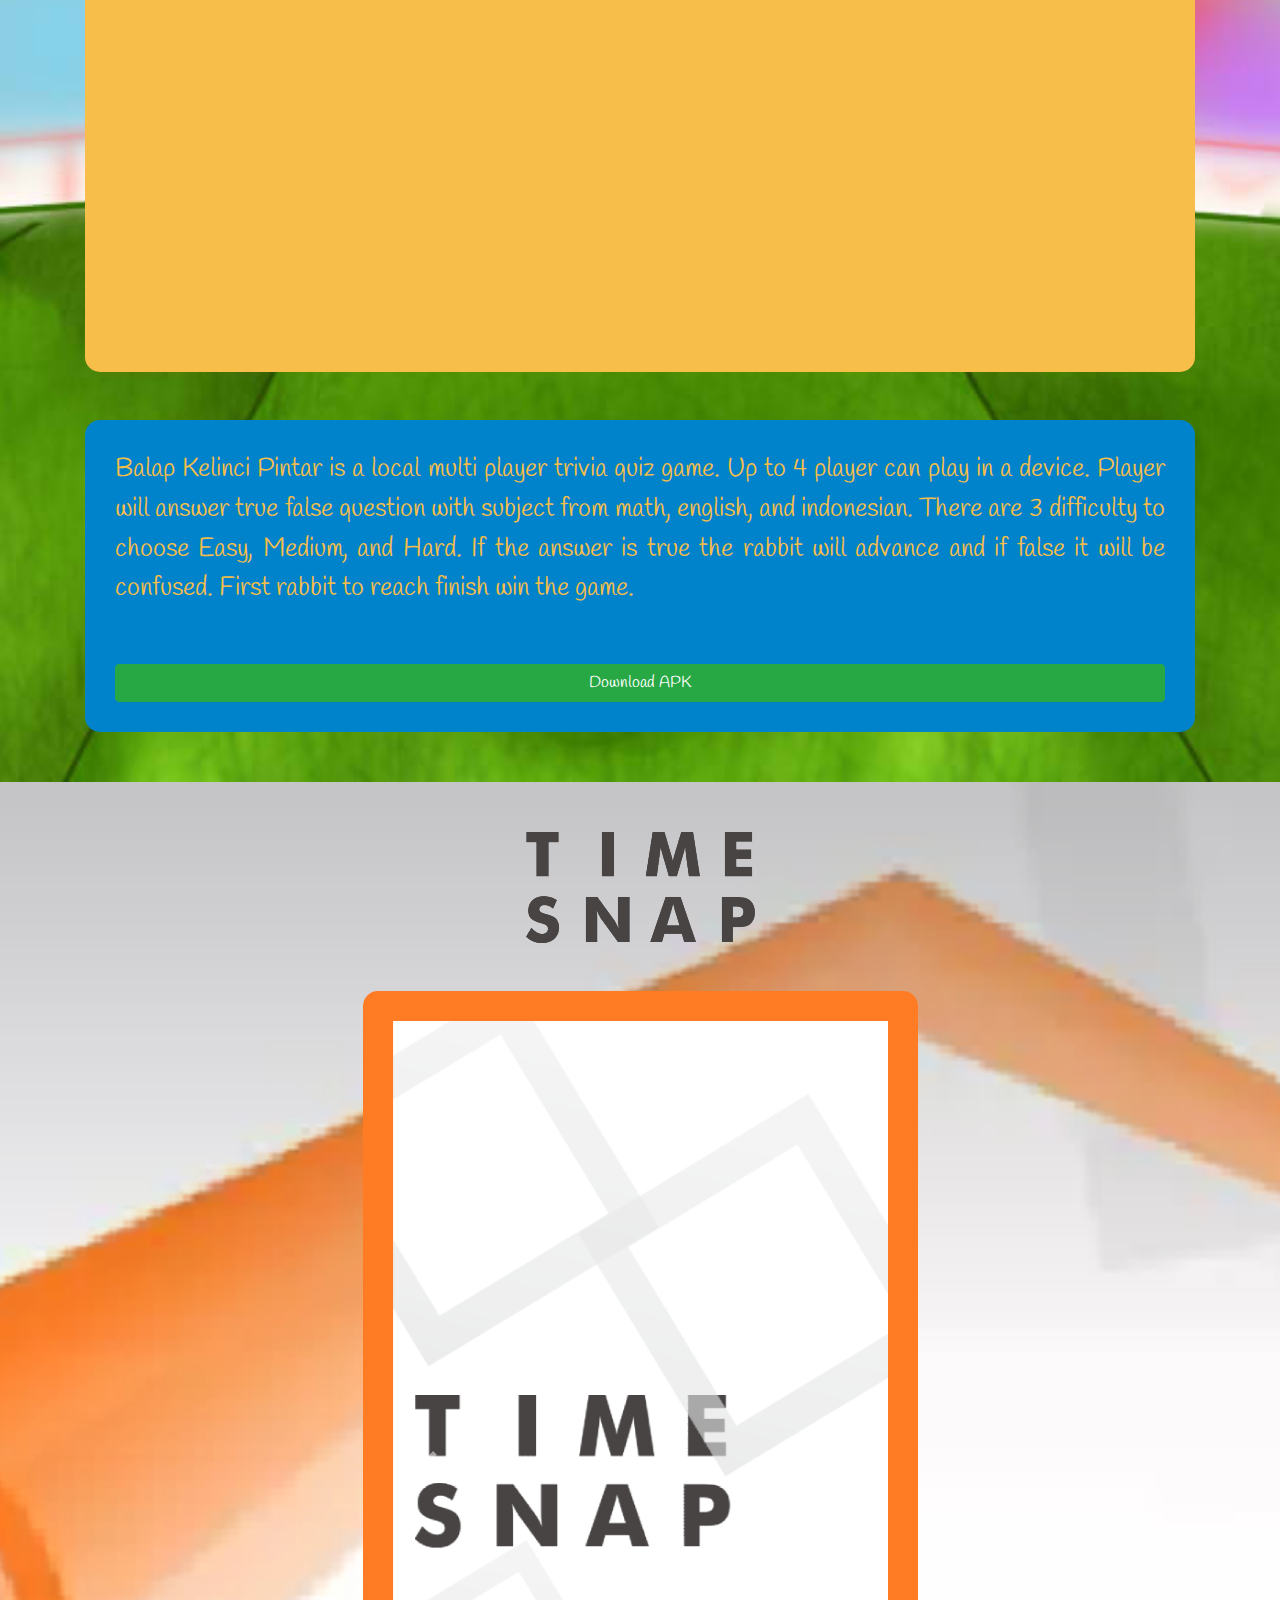
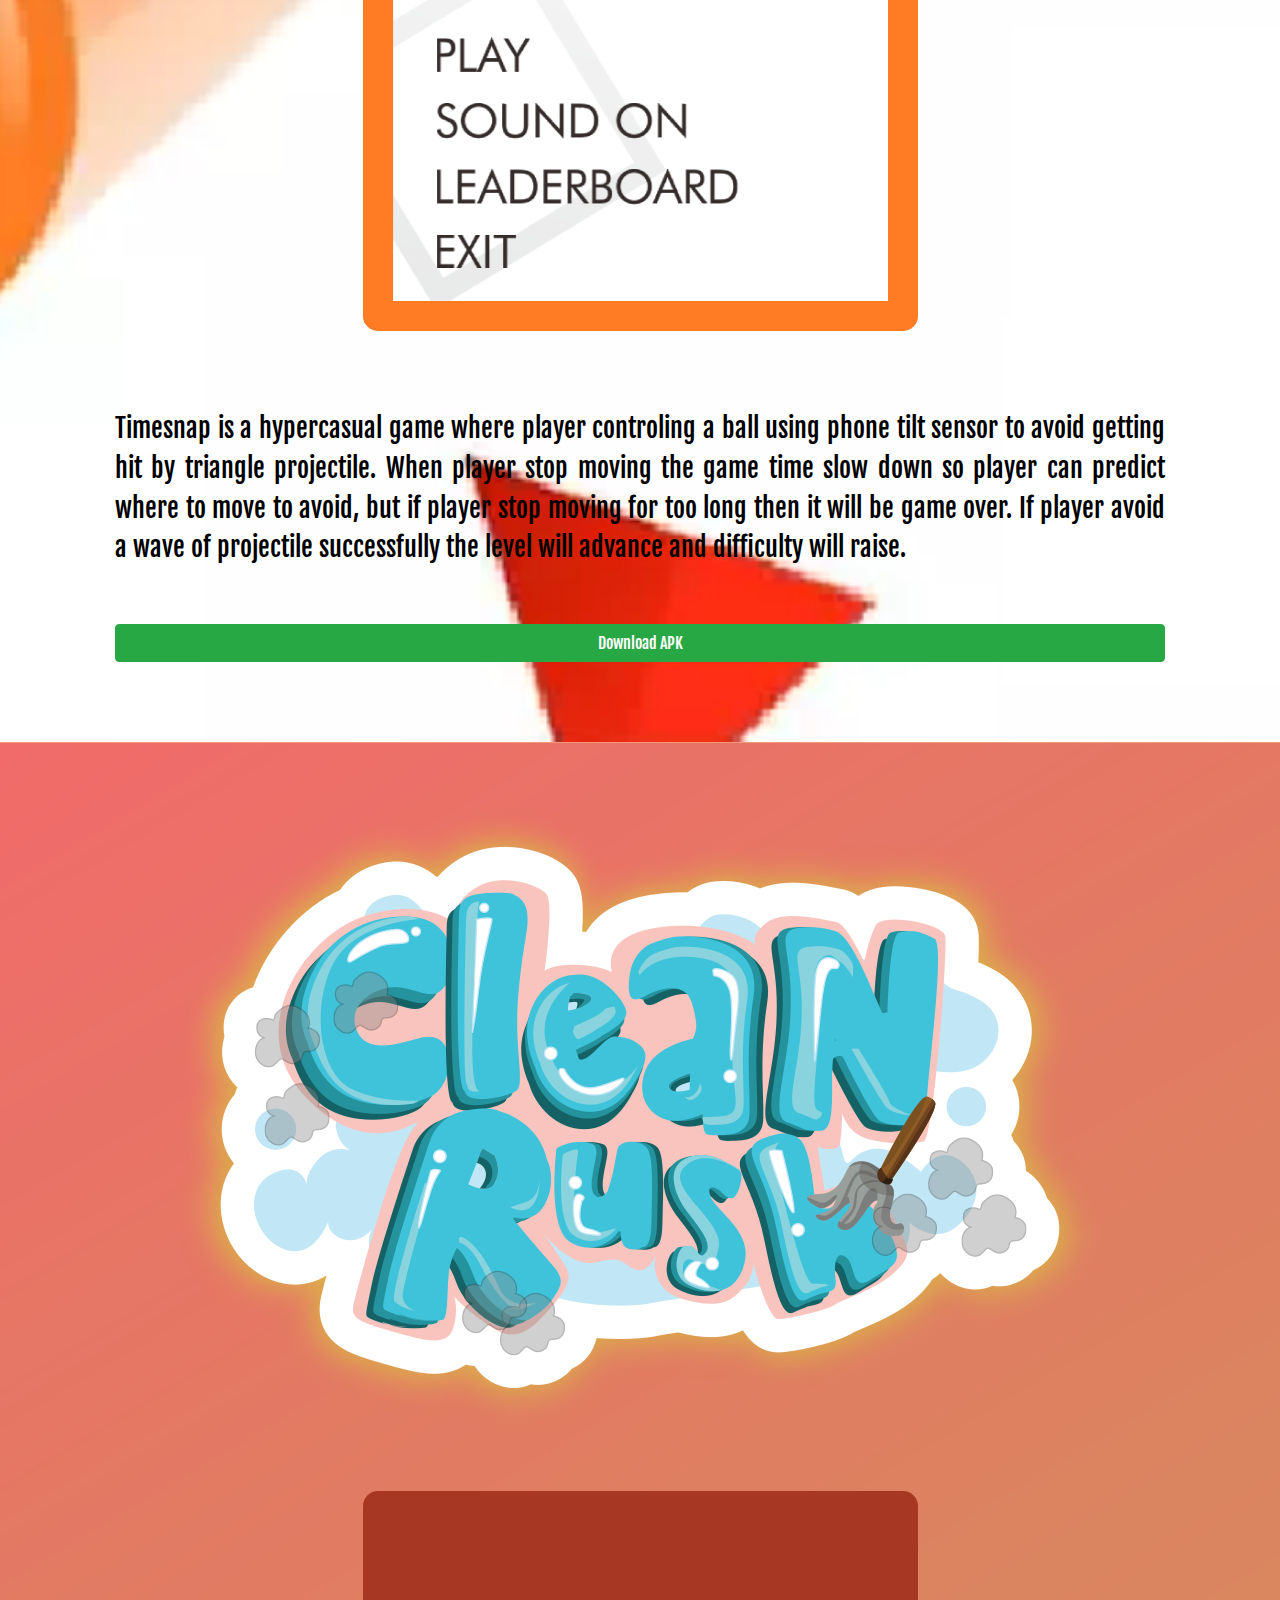
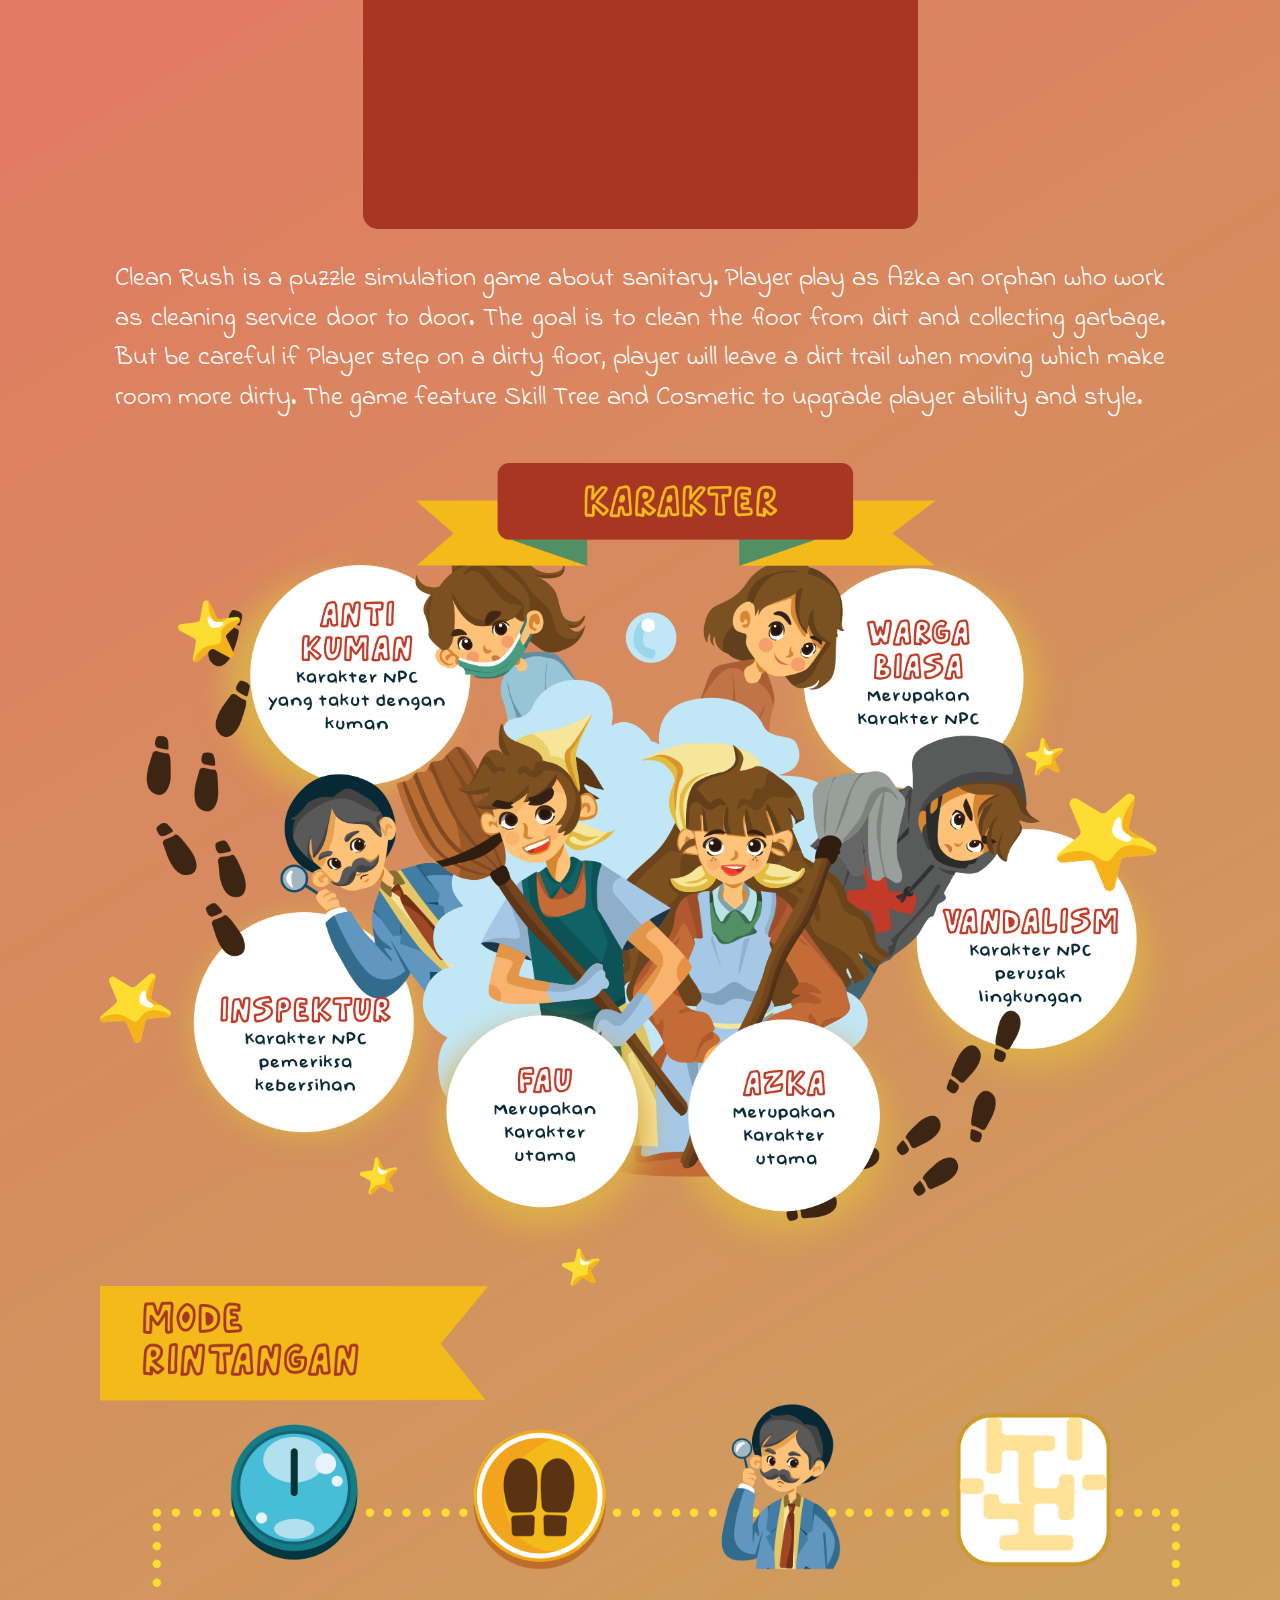
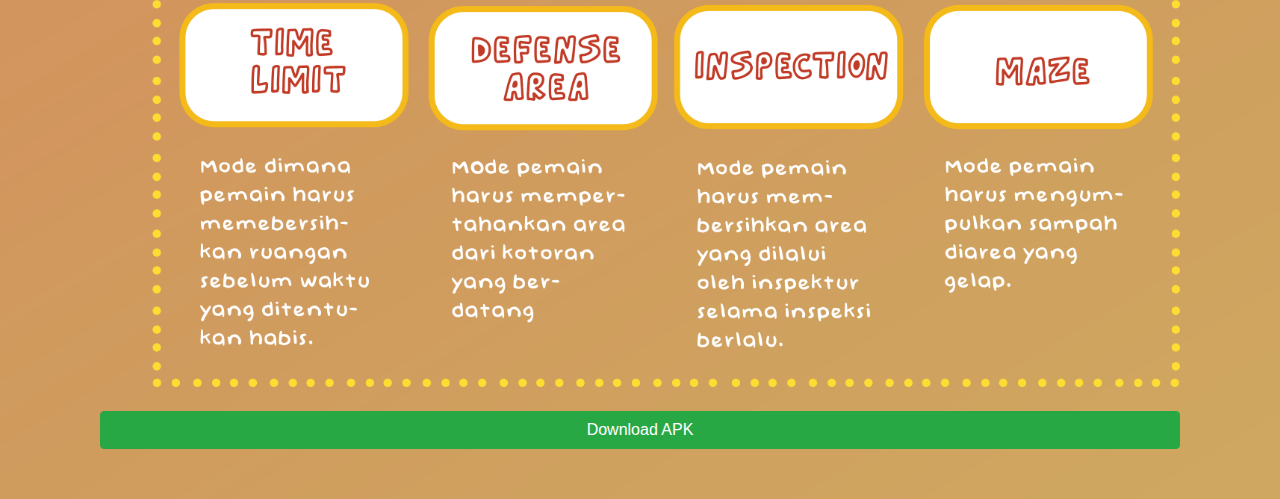
==== commit f4f5ae88: "update" ====
--- a/index.html
+++ b/index.html
@@ -313,8 +313,8 @@
 						</div>
 					</div>
 					<br>
-					<div class="row">
-						<div class="col-4 offset-4 my-auto">
+					<div class="row justify-content-center">
+						<div class="col my-auto">
 							<a href="Clean Rush.apk" class="btn btn-block btn-success" download="Clean Rush">Download APK</a>
 						</div>
 					</div>
--- a/portofolio.css
+++ b/portofolio.css
@@ -59,6 +59,7 @@
 	border-radius: 15px;
 	padding-top : 30px;
 	transition: .5s;
+	text-align: center;
 }
 
 #general-info > ul > li
@@ -66,7 +67,7 @@
 	text-align: center;
 	font-family: 'Bangers', cursive;
 	color: #000000;
-	font-size: 22px;
+	font-size: calc(20px + .5vw);;
 }
 
 #project-starjoust-vid
@@ -113,7 +114,7 @@
 {
 	font-family: 'Press Start 2P', cursive;
 	color: #FFFFFF;
-	font-size: 12;
+	font-size: calc(10px + .5vw);
 	transition: .5s;
 }
 
@@ -125,7 +126,7 @@
 	transition: .5s;
 	font-family: 'Courgette', cursive;
 	color: #FFFFFF;
-	font-size: 24px;
+	font-size: calc(20px + .5vw);
 	transition: .5s;
 }
 
@@ -137,7 +138,7 @@
 	transition: .5s;
 	font-family: 'Handlee', cursive;
 	color: #F7BE4A;
-	font-size: 24px;
+	font-size: calc(20px + .5vw);
 	transition: .5s;
 }
 
@@ -147,7 +148,7 @@
 	transition: .5s;
 	font-family: 'Fjalla One', sans-serif;
 	color: #000000;
-	font-size: 24px;
+	font-size: calc(20px + .5vw);
 	transition: .5s;
 }
 
@@ -157,7 +158,7 @@
 	transition: .5s;
 	font-family: 'Indie Flower', cursive;
 	color: #FFFFFF;
-	font-size: 30px;
+	font-size: calc(20px + .5vw);
 	transition: .5s;
 }
 
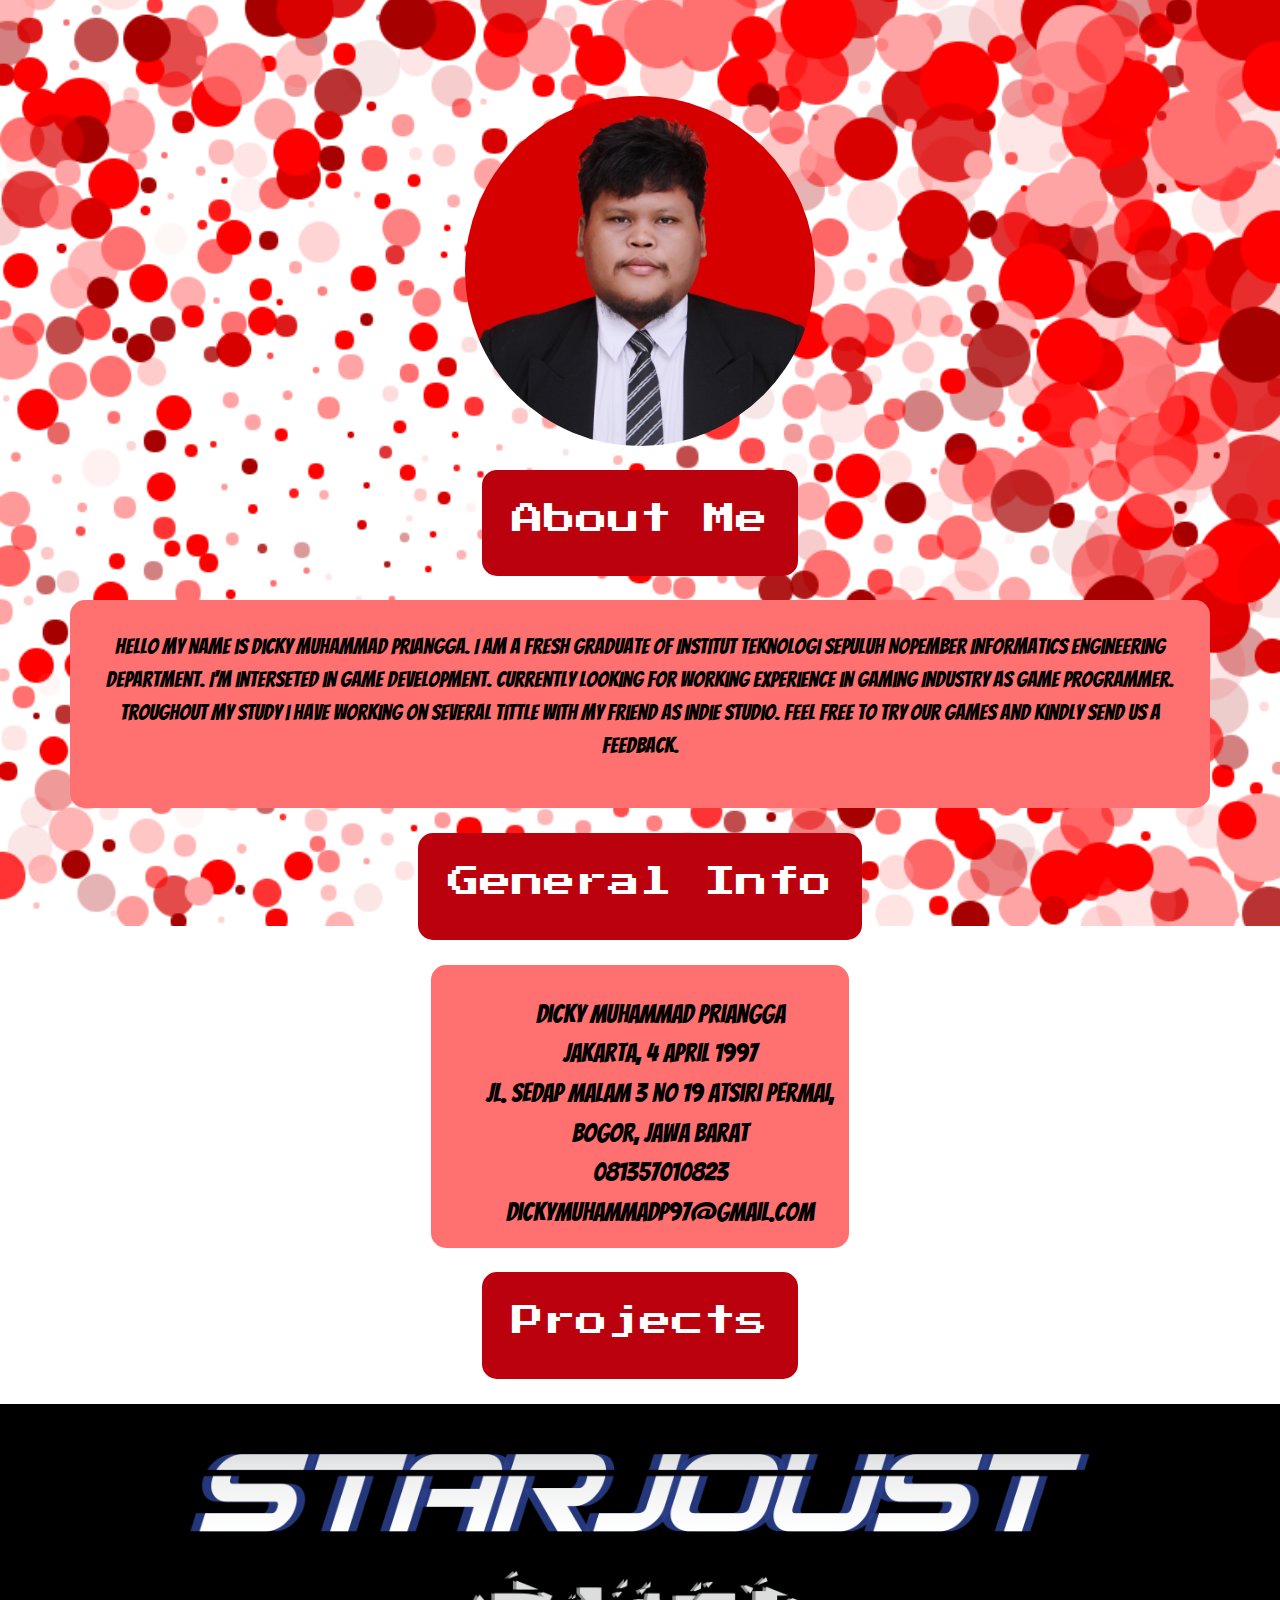
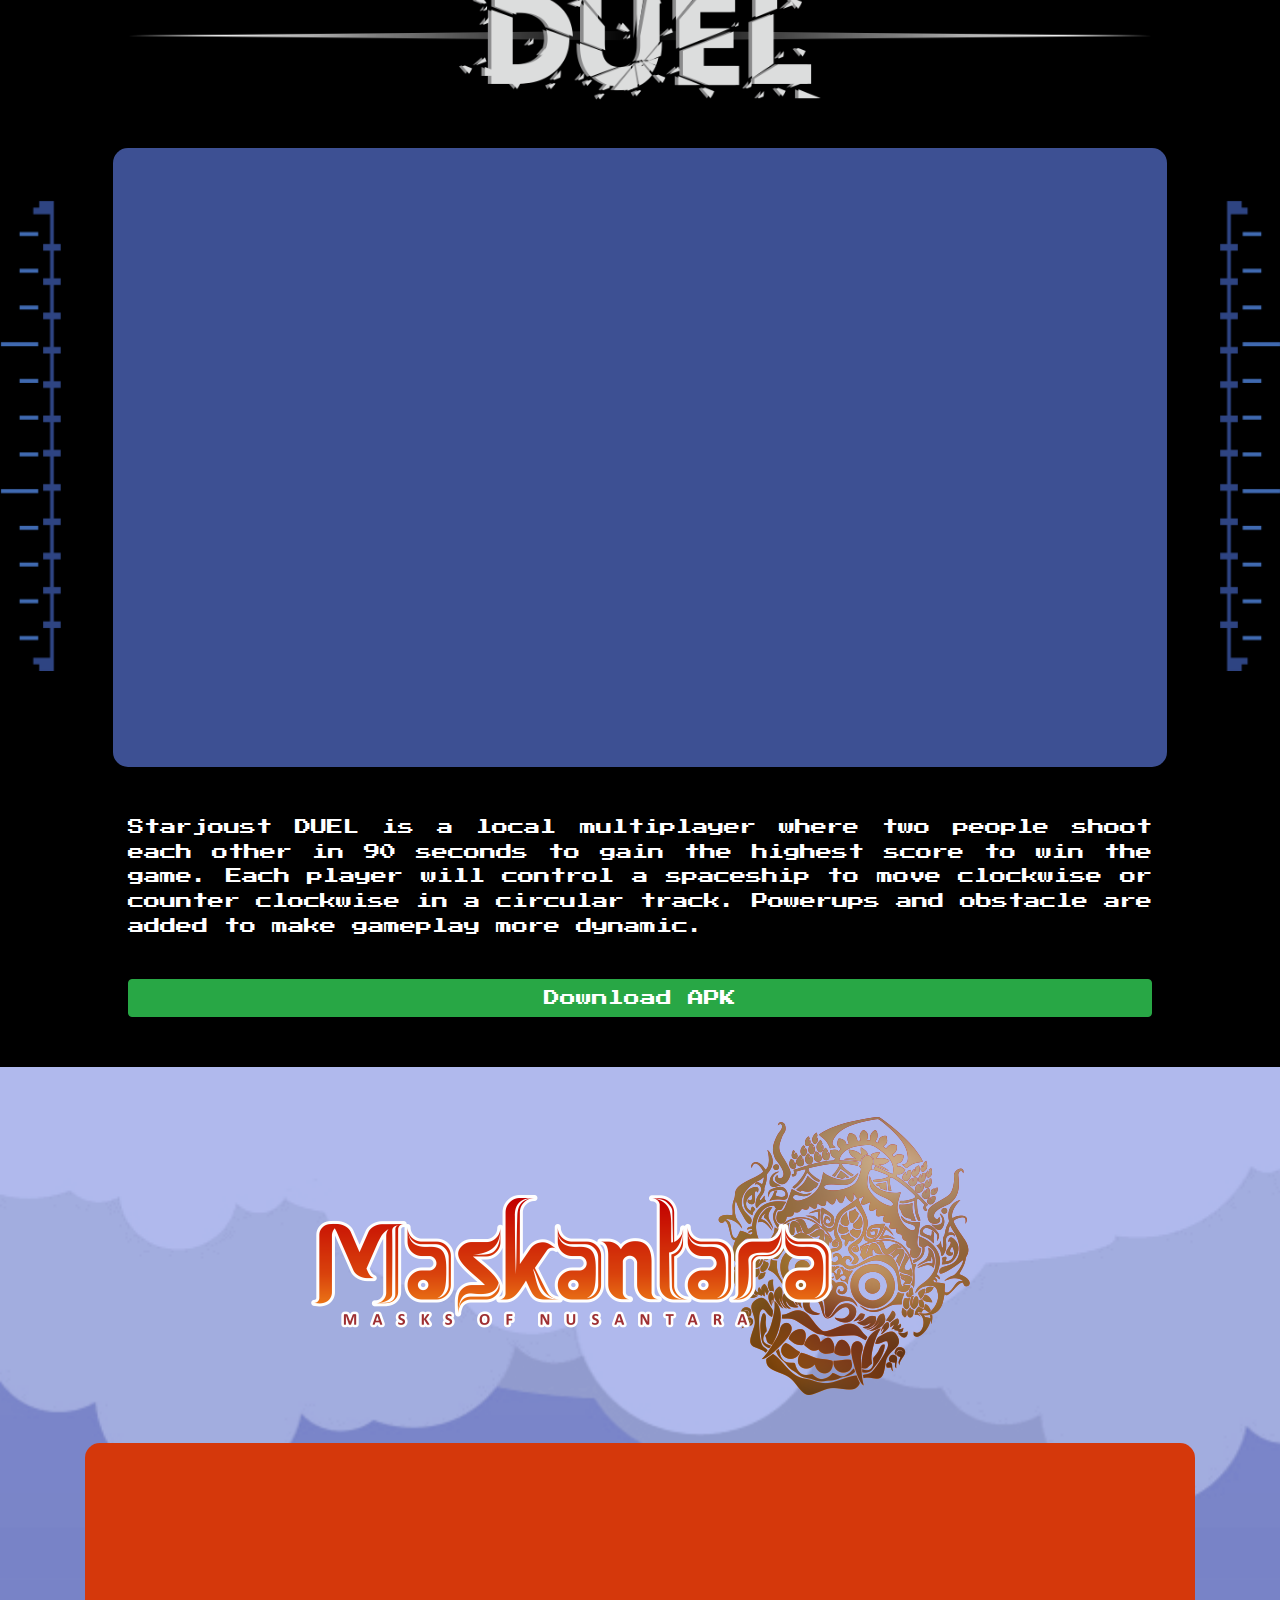
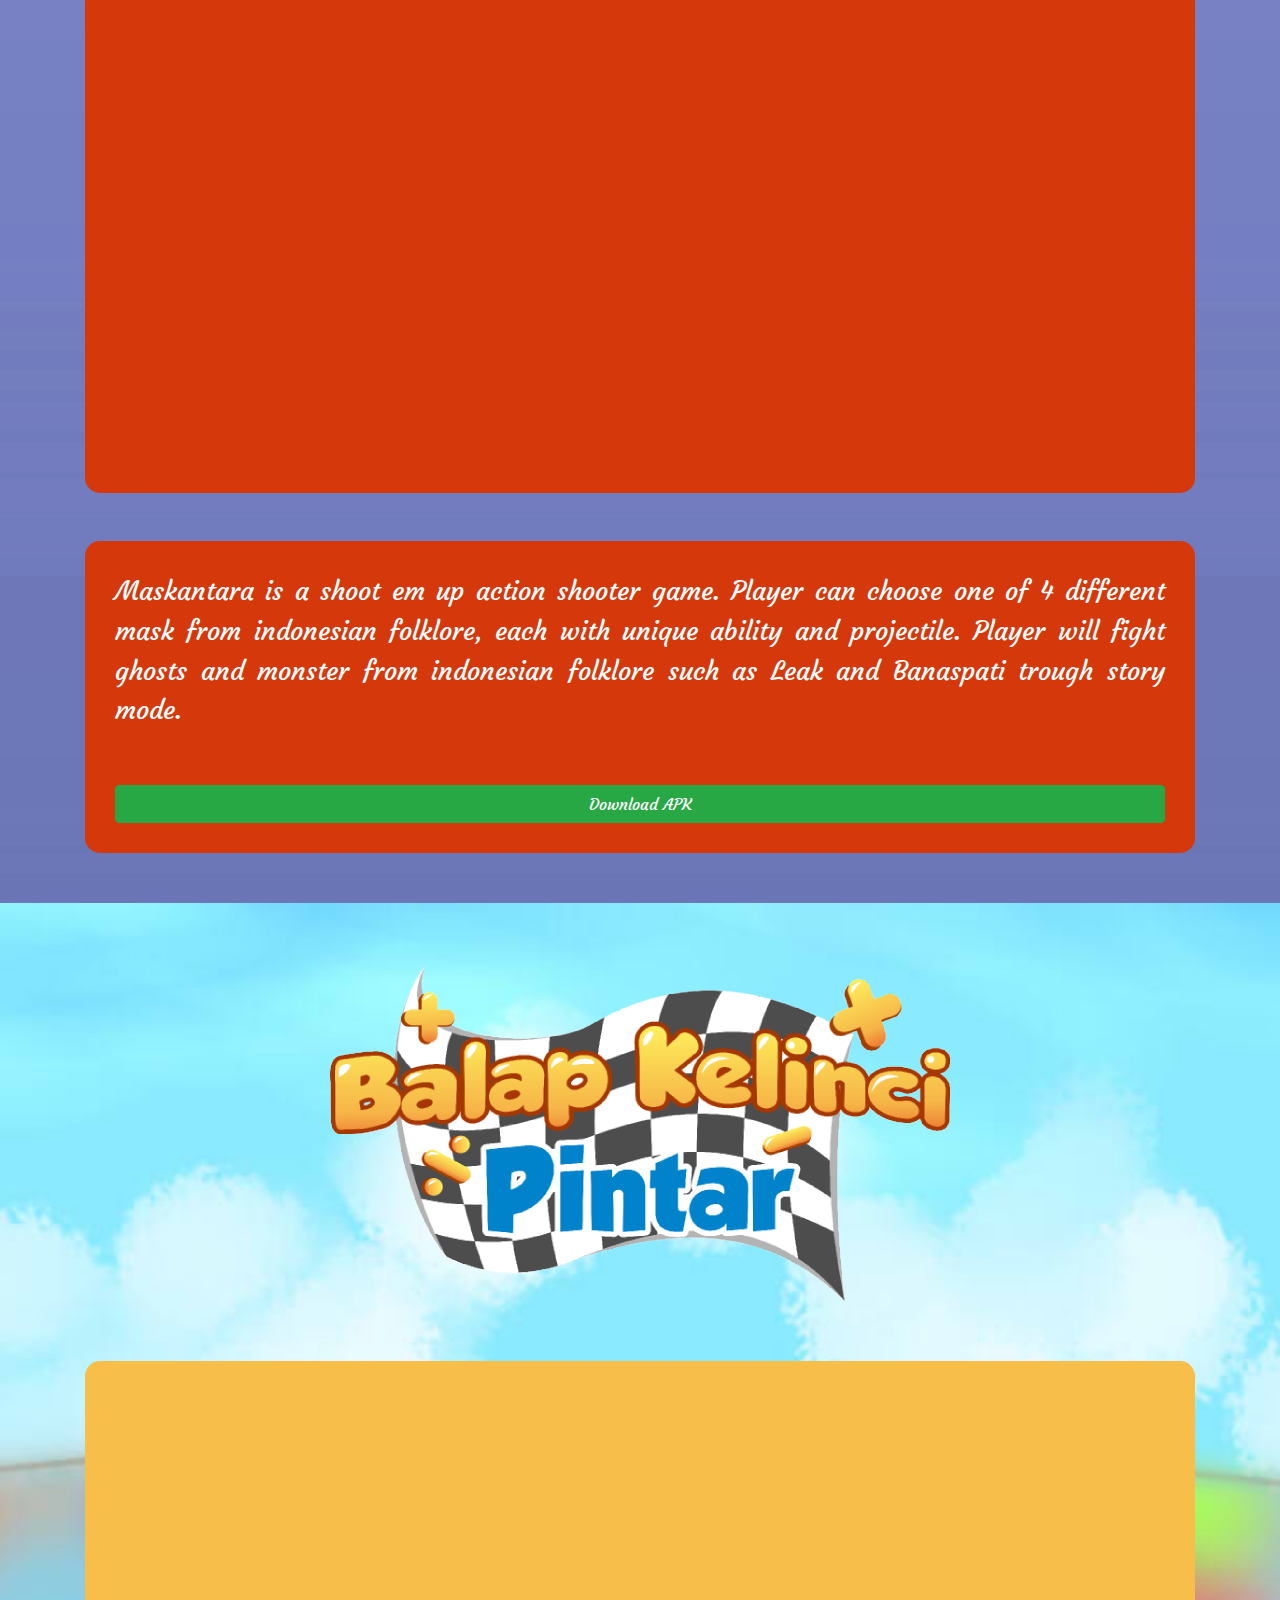
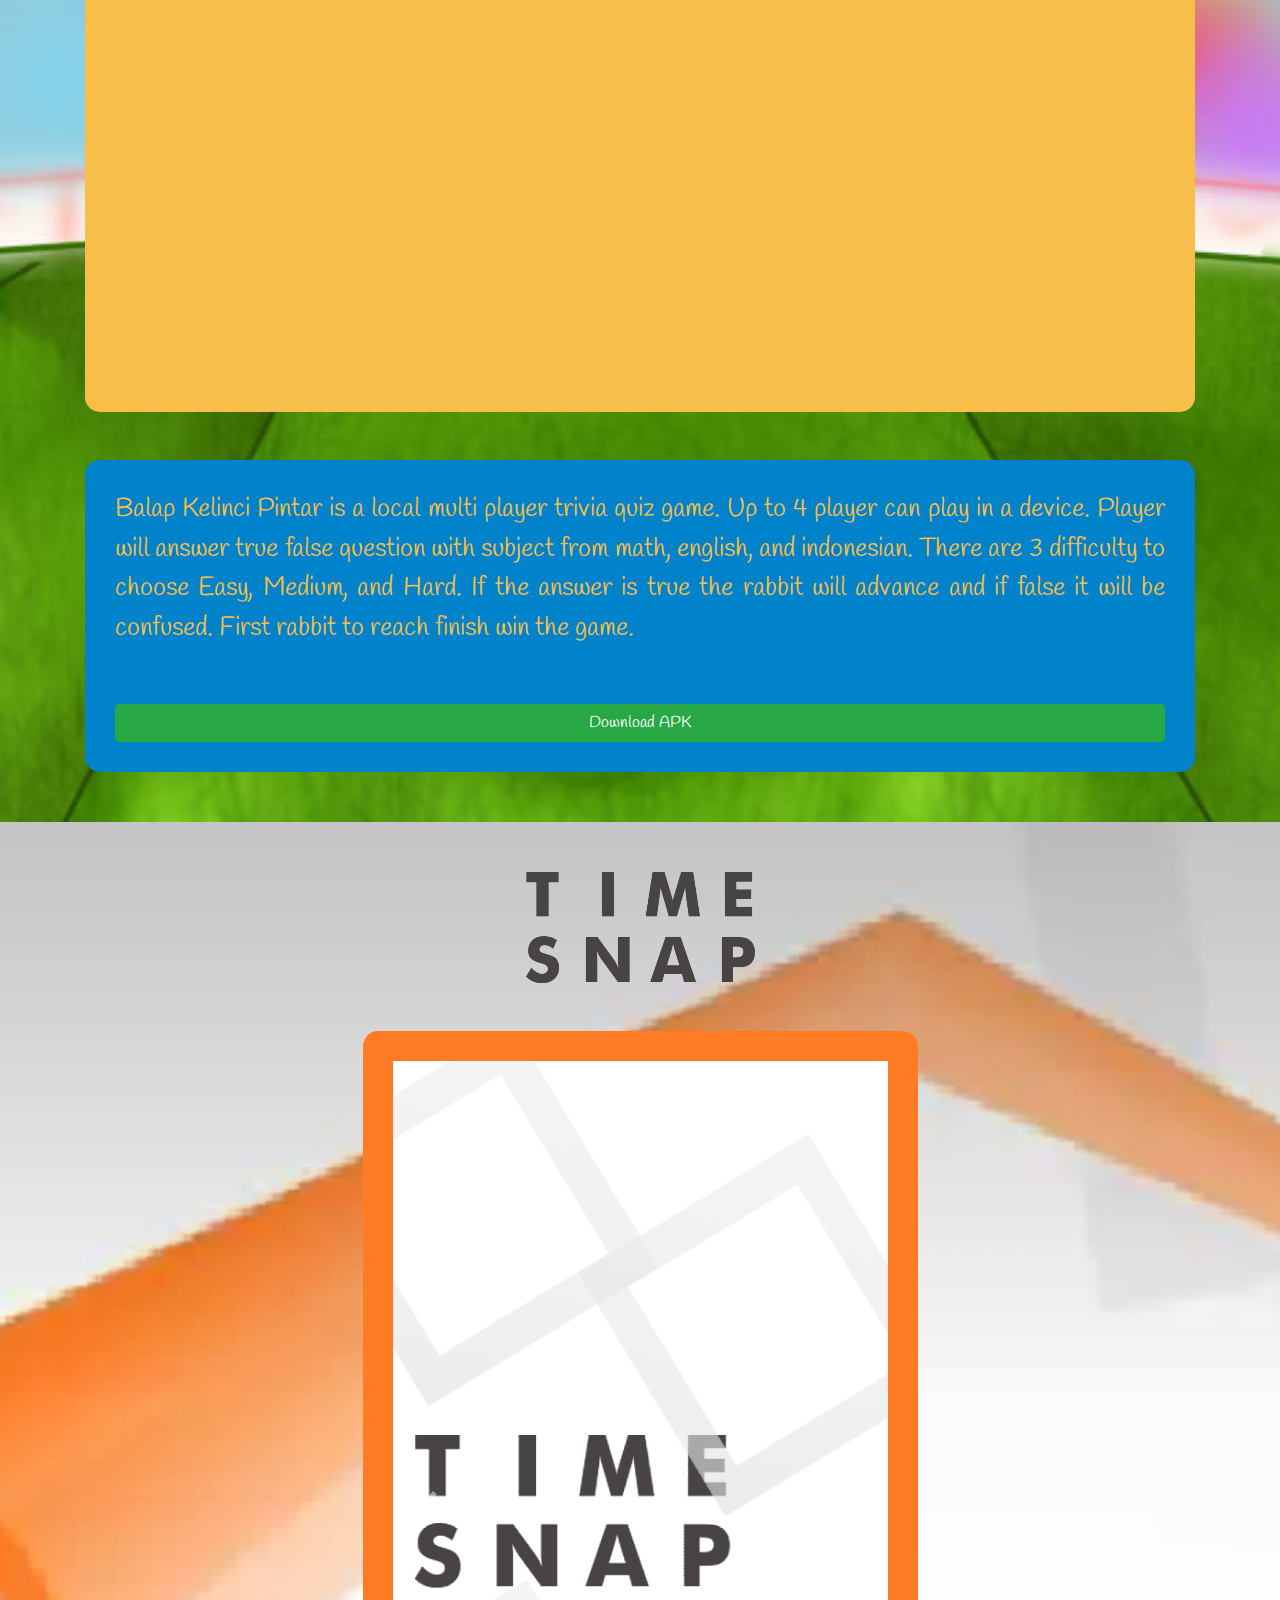
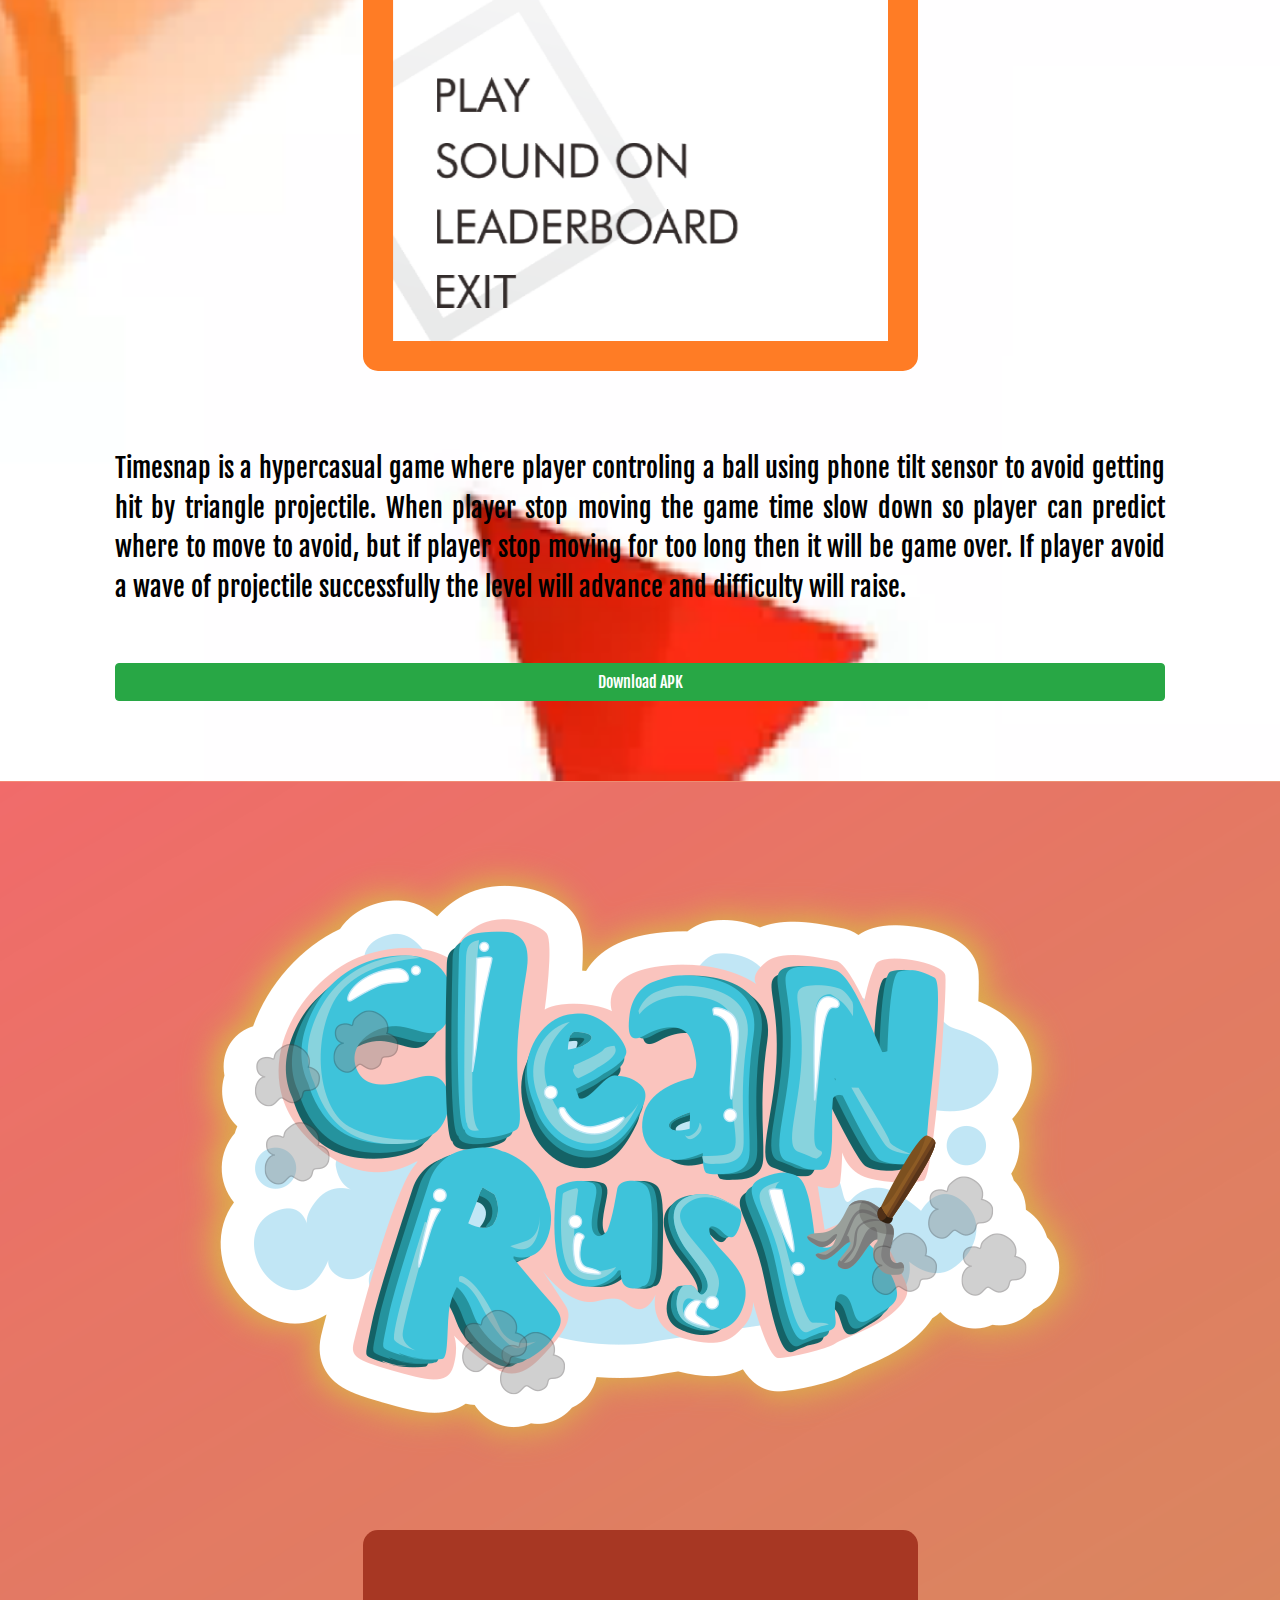
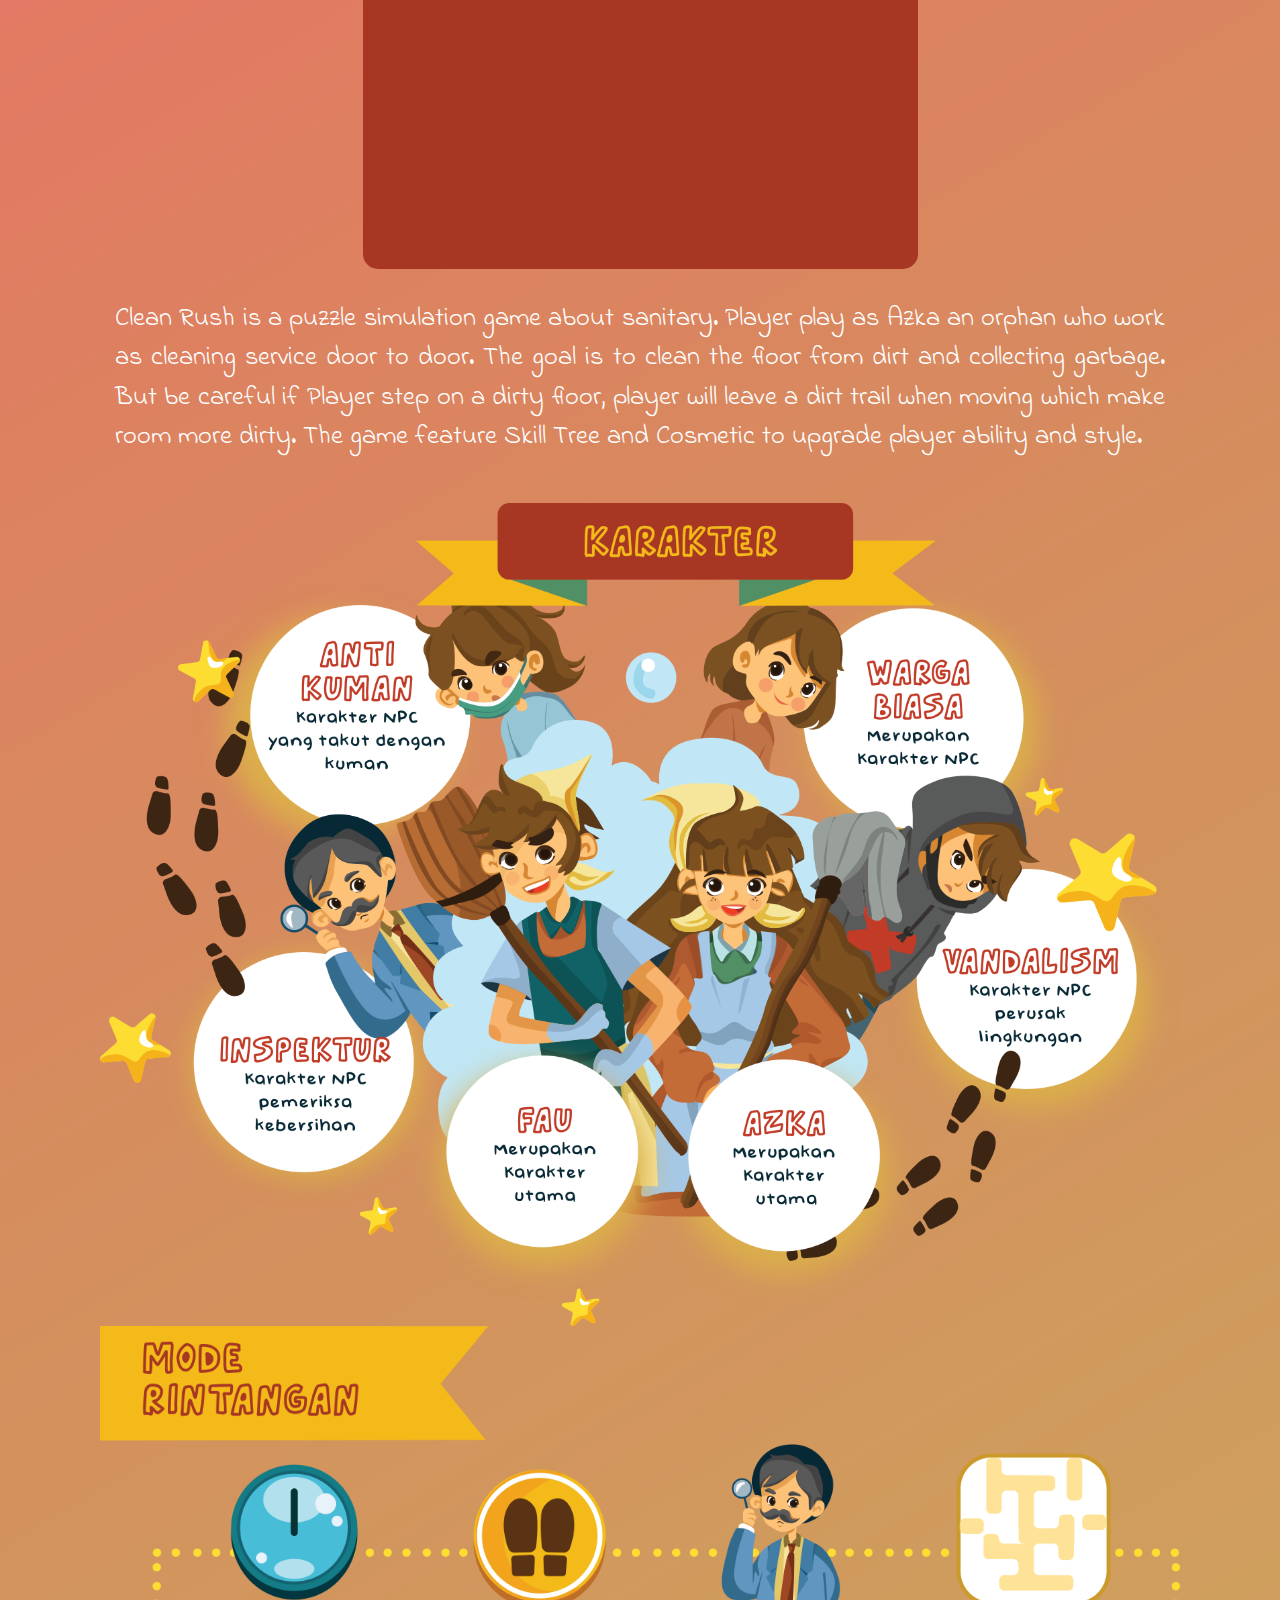
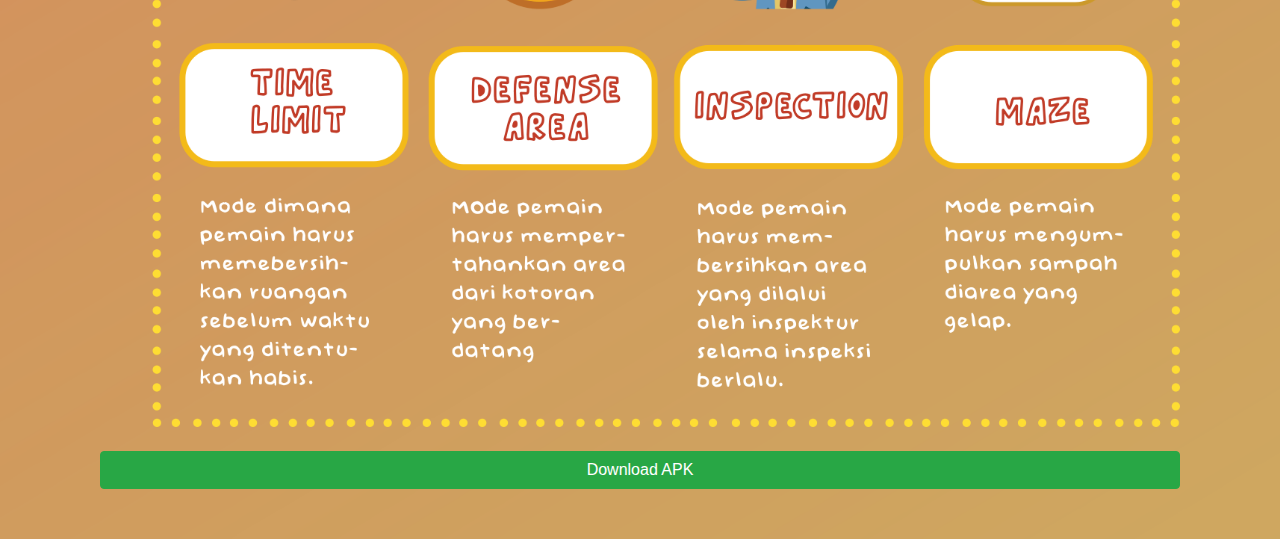
==== commit 343cd09a: "Update index.html" ====
--- a/index.html
+++ b/index.html
@@ -90,7 +90,8 @@
 							<ul style="list-style-type:none;">
 								<li>Dicky Muhammad Priangga</li>
 								<li>Jakarta, 4 April 1997</li>
-								<li>Jl. Sedap Malam 3 no 19 Atsiri Permai, Bogor, Jawa Barat</li>
+								<li>Jl. Sedap Malam 3 no 19 Atsiri Permai,</li>
+								<li>Bogor, Jawa Barat</li>
 								<li>081357010823</li>
 								<li>dickymuhammadp97@gmail.com</li>
 							</ul>
@@ -137,7 +138,7 @@
 							<br>
 							<div class="row justify-content-center">
 								<div class="col my-auto">
-									<a href="STARJOUST REMAKE.apk" class="btn btn-block btn-success" download="STARJOUST Duel">Download APK</a>
+									<a href="Starjoust REMAKE.apk" class="btn btn-block btn-success" download="STARJOUST Duel">Download APK</a>
 								</div>
 							</div>
 						</div>
